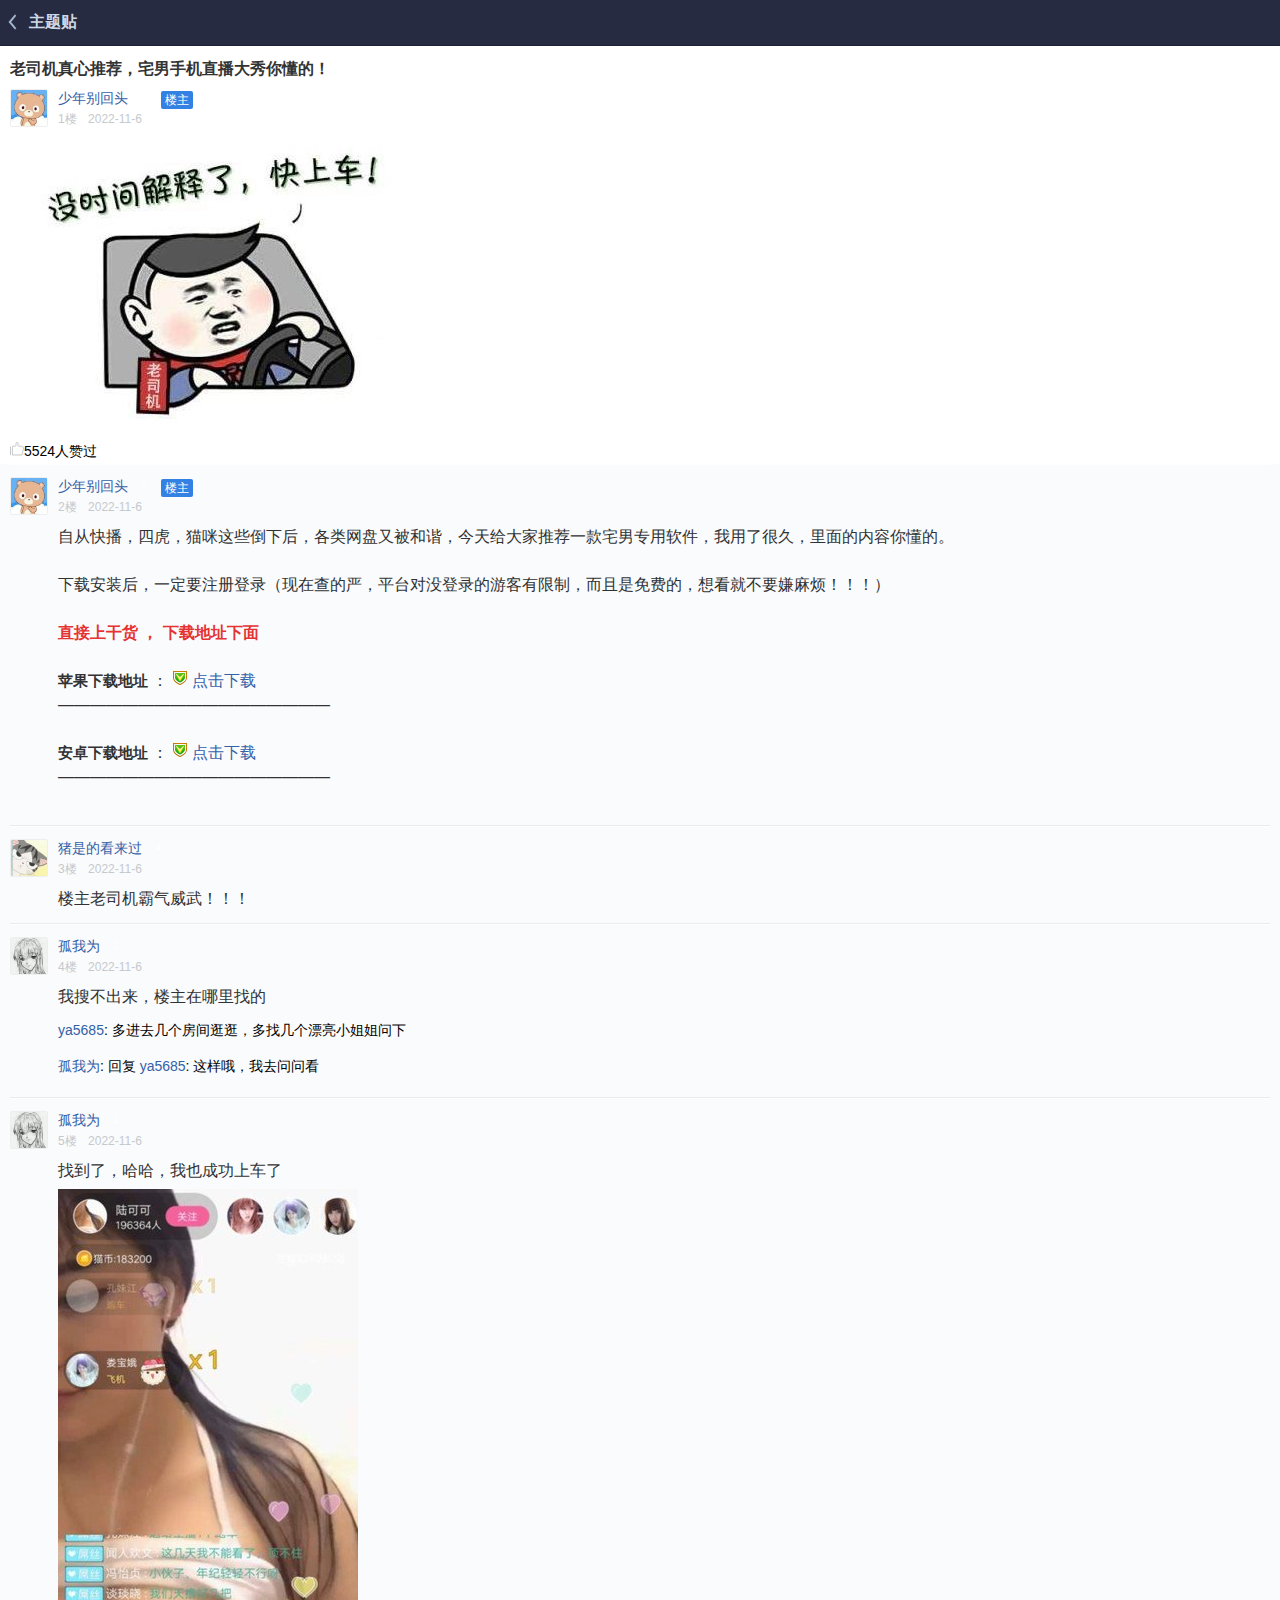
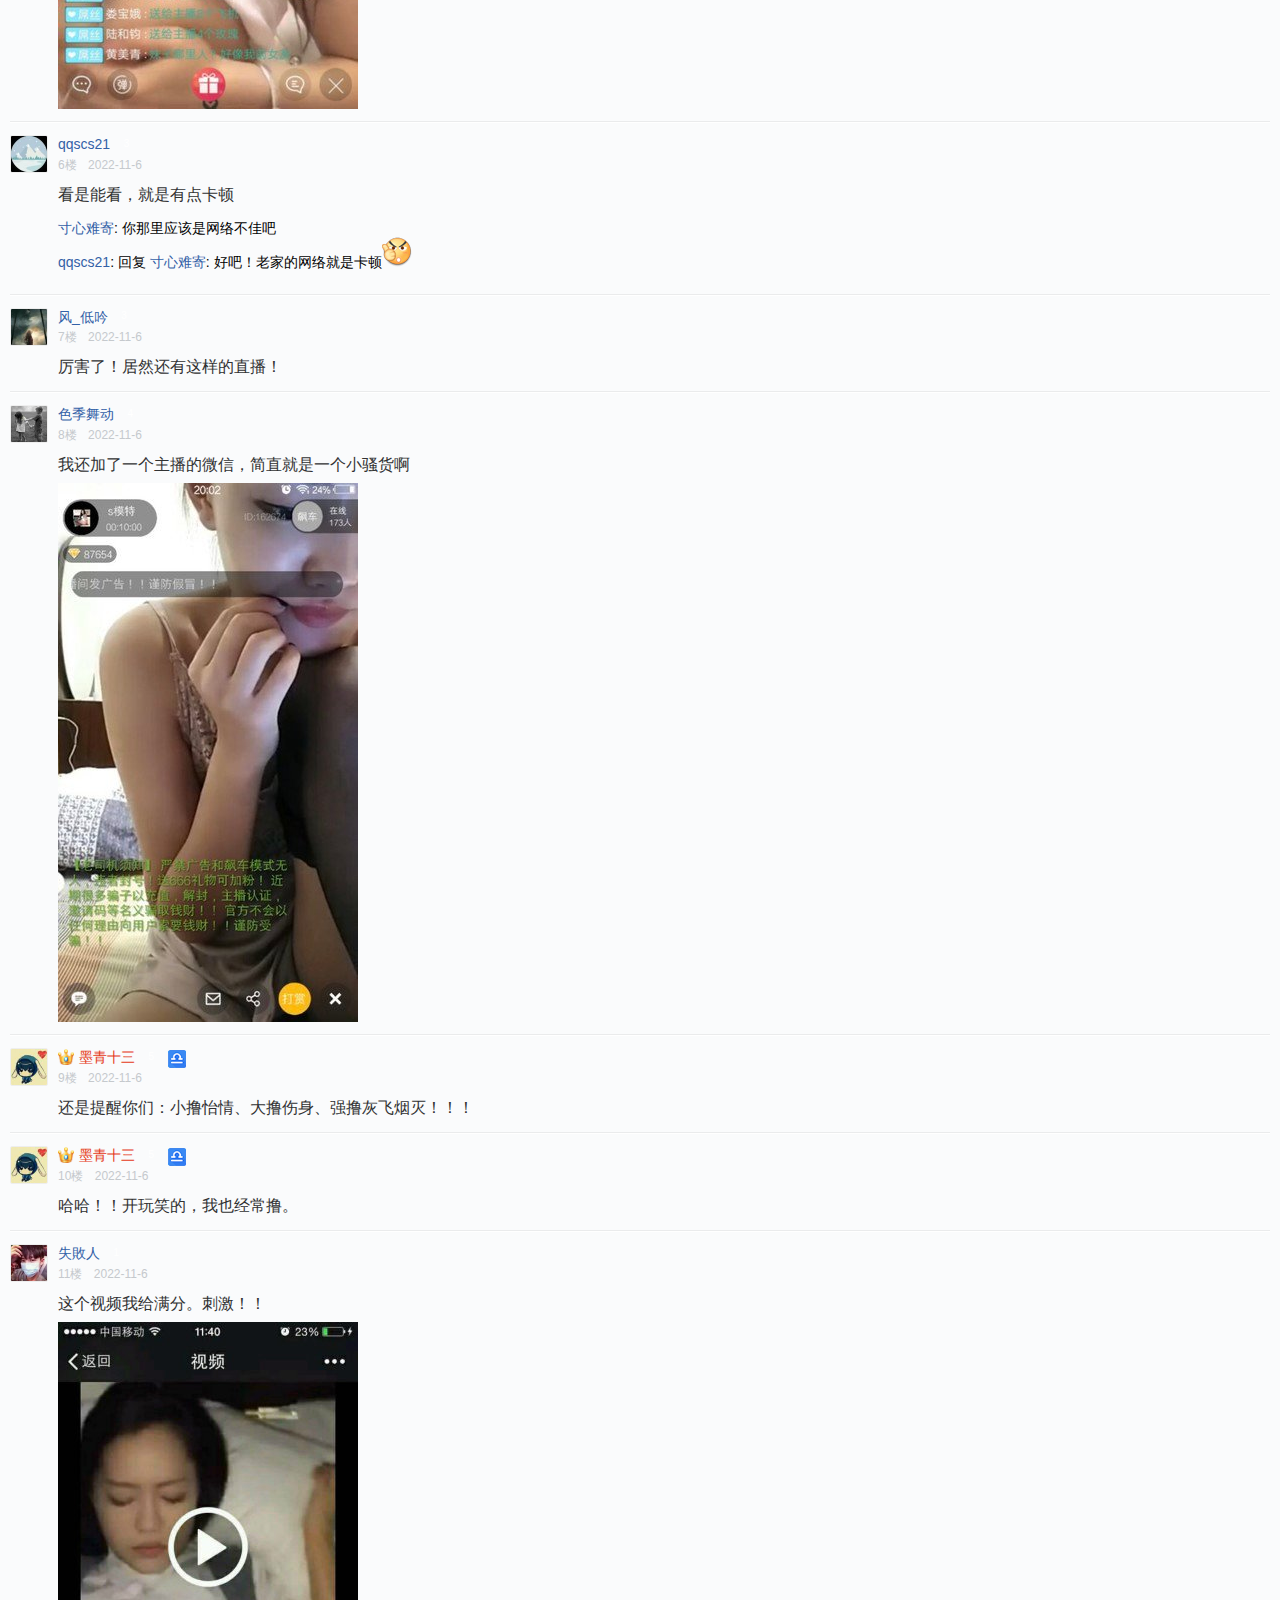
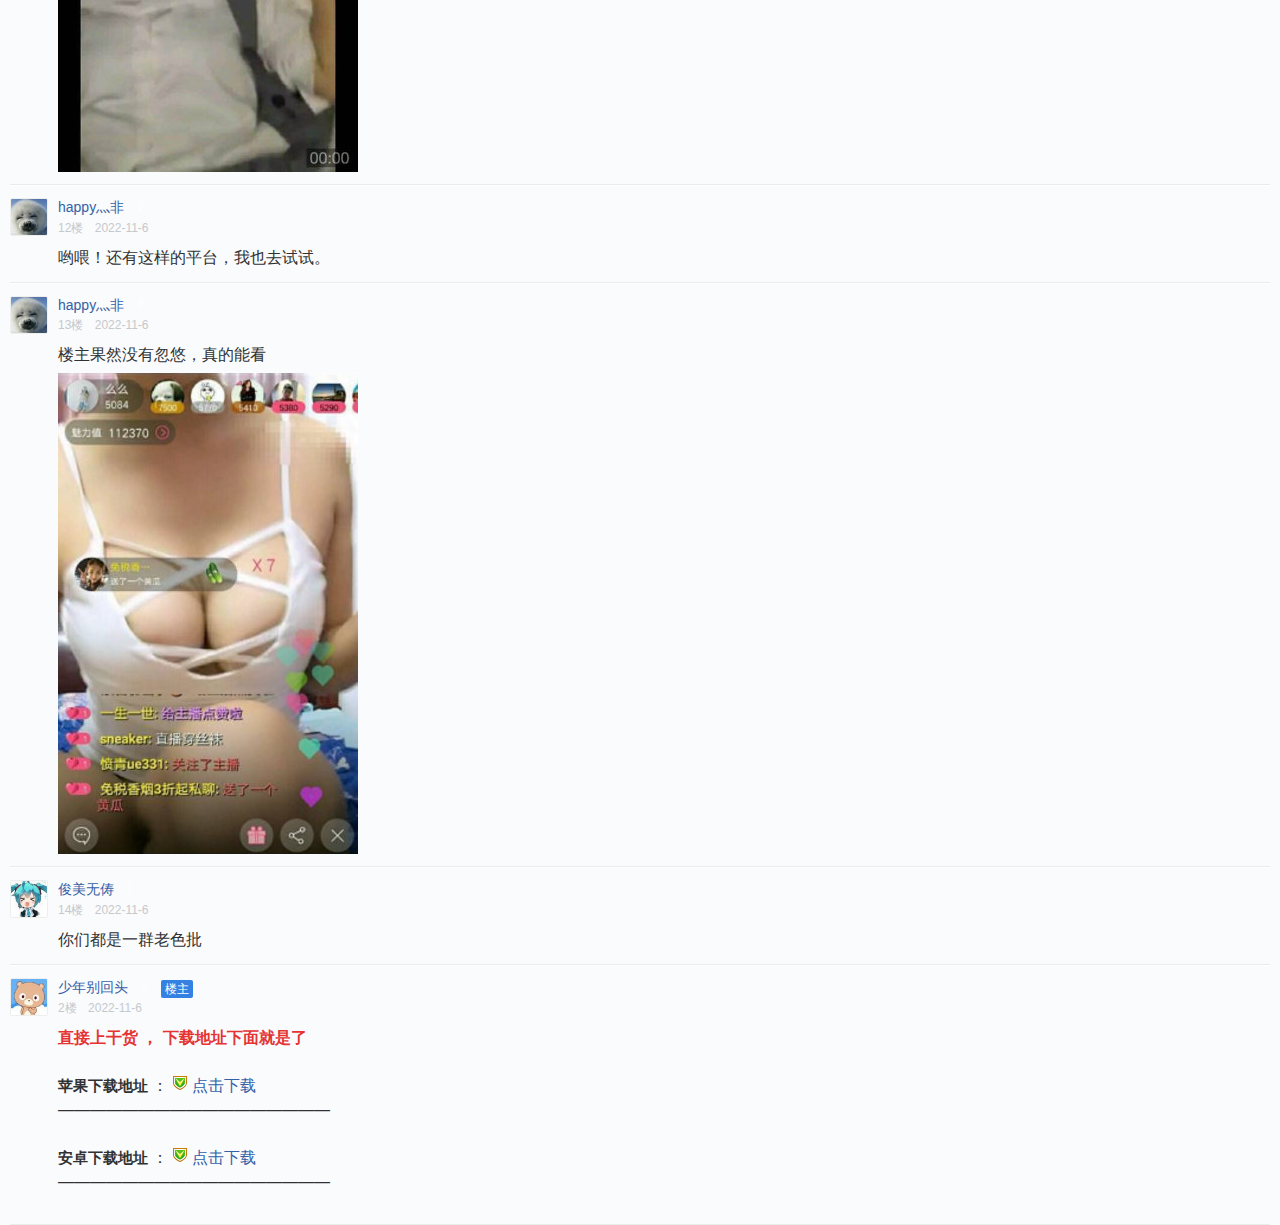
==== m/index.html @ 40038326 "Add files via upload" ====
<!DOCTYPE html>
<html><!--STATUS OK--><head>
<meta http-equiv="Content-Type" content="text/html; charset=UTF-8">
<meta content="width=device-width,initial-scale=1,user-scalable=no" name="viewport">
<meta name="format-detection" content="telephone=no">
<title>好东西和吧友们一起分享</title>
<link rel="stylesheet" href="css/a.css">
<link rel="stylesheet" href="css/b.css">
<link rel="stylesheet" type="text/css" href="style/001.css">
<link rel="stylesheet" type="text/css" href="style/002.css">
<link rel="stylesheet" type="text/css" href="style/003.css">
<link rel="stylesheet" type="text/css" href="style/004.css">
</head>
<body oncontextmenu="return false" onselectstart="return false">
  <div id="i_head" class="blue_kit blue_kit_top top_bar_fixed">
  <div class="blue_kit_left">
  <a href="javascript:;" onClick="alert('打开APP 注册登录后 即可在线观看');" class="j_back_btn blue_kit_btn blue_kit_btn_back"></a>
  <a href="javascript:;" onClick="alert('打开APP 注册登录后 即可在线观看');" class="post_title_text">主题贴</a></div>
  <div class="blue_kit_right">
  <a href="javascript:;" id="j_see_lz" class="blue_kit_icon blue_kit_icon_see_lz pb_icon icon_btn">楼主</a></div></div>
  
  <ul id="pblist" class="list">
  <li tid="34558225154" fn="1" data-info="{&quot;un&quot;:&quot;\u6211\u5c31\u662f\u51c9\u767d\u5f000&quot;,&quot;is_annoy&quot;:0,&quot;pid&quot;:34558225154,&quot;floor_num&quot;:1}" class="list_item post_list_item default_feedback j_post_list_item    " is_inner_floor="">
  
  <div class="list_item_wrapper">
  <div class="list_main">
  <div class="post_title_embed">老司机真心推荐，宅男手机直播大秀你懂的！ </div>
  <div class="list_item_top clearfix">
  <div class="list_item_top_avatar"><a href="javascript:;"><span><img src="img/timg.jpg" alt="头像" class="user_img" width="36" height="36"></span></a></div>
  <div class="list_item_top_name">
  <span class="user_name"><a href="javascript:;" class="user_name">少年别回头</a></span>
  <span class="level level_10">5</span>
  <span class="j_floor_lz floor_lz_icon">楼主</span><br>
  <span class="list_item_floor_num">1楼</span>
  <span class="list_item_time">2022-11-6</span></div>
  <div class="list_item_more_operation"></div></div></div>
  
  <div class="content" lz="1"><img src="img/1.jpg" class="BDE_Image" border="0"></div><img src="img/156.png" width="14" height="14">5524人赞过</div>
  </li></ul>
  
  <li tid="34558225154" fn="2" data-info="{&quot;un&quot;:&quot;\u6211\u5c31\u662f\u51c9\u767d\u5f000&quot;,&quot;is_annoy&quot;:0,&quot;pid&quot;:34558225154,&quot;floor_num&quot;:1}" class="list_item post_list_item default_feedback j_post_list_item    " is_inner_floor="">
  
  <div class="list_item_wrapper">
  <div class="list_main">
  <div class="list_item_top clearfix">
  <div class="list_item_top_avatar"><a href="javascript:;"><span><img src="img/timg.jpg" alt="头像" class="user_img" width="36" height="36"></span></a></div>
  <div class="list_item_top_name">
  <span class="user_name"><a href="javascript:;" class="user_name">少年别回头</a></span>
  <span class="level level_10">5</span>
  <span class="j_floor_lz floor_lz_icon">楼主</span><br>
  <span class="list_item_floor_num">2楼</span>
  <span class="list_item_time">2022-11-6</span></div>
  <div class="list_item_more_operation"></div></div></div>
  <div class="content" lz="1">自从快播，四虎，猫咪这些倒下后，各类网盘又被和谐，今天给大家推荐一款宅男专用软件，我用了很久，里面的内容你懂的。
  <p>&nbsp;</p>下载安装后，一定要注册登录（现在查的严，平台对没登录的游客有限制，而且是免费的，想看就不要嫌麻烦！！！）
  <p>&nbsp;</p><p>
  <strong>  <span style="color:#E53333;">直接上干货</span>
  </strong>
  <strong>
  <span style="color:#E53333;">，</span>
  </strong>
  <strong>
  <span style="color:#E53333;">下载地址下面</span>
  </strong>
  </p>
  <p>&nbsp;</p>
  <p>
  <span class="footer_pc_link_warning STYLE2">
  <strong>苹果下载地址</strong>
  </span>：
  <img src="img/k2.png" width="15" height="15">
  <a href="https://at.umtrack.com/aSHzqq" target="_blank">点击下载</a>
  </p>
  <p class="STYLE12">—————————————————</p>  <p>&nbsp;</p>
  <p>
  <span class="footer_pc_link_warning STYLE2">
  <strong>安卓下载地址</strong>
  </span>：
  <img src="img/k2.png" width="15" height="15">
  <a href="http://d1.ueqque.com/a/c/53/UElive.com_53399.apk" target="_blank">点击下载</a>
  </p>
  <p class="STYLE12">—————————————————</p>
  </p>
  <p>&nbsp;</p>
  <li tid="34569868070" fn="3" data-info="{&quot;un&quot;:&quot;\u732a\u662f\u7684\u770b\u6765\u8fc7&quot;,&quot;is_annoy&quot;:0,&quot;pid&quot;:34569868070,&quot;floor_num&quot;:2}" class="list_item post_list_item default_feedback j_post_list_item    " is_inner_floor="">
  <div class="list_item_wrapper">
  <div class="list_main">
  <div class="list_item_top clearfix">
  <div class="list_item_top_avatar"><a href="javascript:;"><span><img src="img/timg1.jpg" alt="头像" class="user_img" width="36" height="36"></span></a></div>
  <div class="list_item_top_name">
  <span class="user_name"><a href="javascript:;" class="user_name">猪是的看来过</a></span>
  <span class="level level_6">4</span><br>
  <span class="list_item_floor_num">3楼</span>
  <span class="list_item_time">2022-11-6</span></div>
  <div class="list_item_more_operation"></div></div></div>
  
  <div class="content" lz="0">楼主老司机霸气威武！！！<br>
  </div></div></li>
  
  <li tid="34924658243" fn="4" data-info="{&quot;un&quot;:&quot;\u84c0\u5b6b&quot;,&quot;is_annoy&quot;:0,&quot;pid&quot;:34924658243,&quot;floor_num&quot;:4}" class="list_item post_list_item default_feedback j_post_list_item    " is_inner_floor="">
  
  <div class="list_item_wrapper">
  <div class="list_main">
  <div class="list_item_top clearfix">
  <div class="list_item_top_avatar"><a href="javascript:;"><span><img src="img/timg3.jpg" alt="头像" class="user_img" width="36" height="36"></span></a></div>
  <div class="list_item_top_name">
  <span class="user_name"><a href="javascript:;" class="user_name">孤我为</a></span>
  <span class="level level_7">2</span><br>
  <span class="list_item_floor_num">4楼</span>
  <span class="list_item_time">2022-11-6</span></div>
  <div class="list_item_more_operation"></div></div></div>
  
  <div class="content" lz="0">我搜不出来，楼主在哪里找的</div>
  <div class="fr_list j_floor_panel" data-list-count="1">
  <ul class="flist"><a href="javascript:;">ya5685</a>:&nbsp;<span class="floor_content">多进去几个房间逛逛，多找几个漂亮小姐姐问下</span></ul><br>
  <ul class="flist"><a href="javascript:;">孤我为</a>:&nbsp;回复&nbsp;<a href="javascript:;">ya5685</a>:&nbsp;<span class="floor_content">这样哦，我去问问看</span></ul><br>
  </div></div></li>
  
  <li tid="34924871082" fn="5" data-info="{&quot;un&quot;:&quot;\u54fc\u54fc\u6ef4\u4eba&quot;,&quot;is_annoy&quot;:0,&quot;pid&quot;:34924871082,&quot;floor_num&quot;:5}" class="list_item post_list_item default_feedback j_post_list_item    " is_inner_floor="">
  
  <div class="list_item_wrapper">
  <div class="list_main">
  <div class="list_item_top clearfix">
  <div class="list_item_top_avatar"><a href="javascript:;"><span><img src="img/timg3.jpg" alt="头像" class="user_img" width="36" height="36"></span></a></div>
  <div class="list_item_top_name">
  <span class="user_name"><a href="javascript:;" class="user_name">孤我为</a></span>
  <span class="level level_11">2</span><br>
  <span class="list_item_floor_num">5楼</span>
  <span class="list_item_time">2022-11-6</span></div>
  <div class="list_item_more_operation"></div></div></div>
  
  <div class="content" lz="0">找到了，哈哈，我也成功上车了<br>
  <span class="wrap pbimgwapper"><img src="img/2.jpg" class="BDE_Image" border="0"></span>
  </div></div></li>
  
  <li tid="39535712088" fn="6" data-info="{&quot;un&quot;:&quot;qqscs21&quot;,&quot;is_annoy&quot;:0,&quot;pid&quot;:39535712088,&quot;floor_num&quot;:6}" class="list_item post_list_item default_feedback j_post_list_item    " is_inner_floor="">
  
  <div class="list_item_wrapper">
  <div class="list_main">
  <div class="list_item_top clearfix">
  <div class="list_item_top_avatar"><a href="javascript:;"><span><img src="img/timg5.jpg" alt="头像" class="user_img" width="36" height="36"></span></a></div>
  <div class="list_item_top_name">
  <span class="user_name"><a href="javascript:;" class="user_name">qqscs21</a></span>
  <span class="level level_2">3</span><br>
  <span class="list_item_floor_num">6楼</span>
  <span class="list_item_time">2022-11-6</span></div>
  <div class="list_item_more_operation"></div></div></div>
  
  <div class="content" lz="0">看是能看，就是有点卡顿</div>
  <div class="fr_list j_floor_panel" data-list-count="1">
  <ul class="flist"><a href="javascript:;">寸心难寄</a>:&nbsp;<span class="floor_content">你那里应该是网络不佳吧</span></ul>
  <ul class="flist"><a href="javascript:;">qqscs21</a>:&nbsp;回复&nbsp;<a href="javascript:;">寸心难寄</a>:&nbsp;<span class="floor_content">好吧！老家的网络就是卡顿<img src="img/i_f13.png"></span></ul><br>
  </div></div></li>
  
  <li tid="39559707833" fn="7" data-info="{&quot;un&quot;:&quot;\u98ce_\u4f4e\u541f&quot;,&quot;is_annoy&quot;:0,&quot;pid&quot;:39559707833,&quot;floor_num&quot;:7}" class="list_item post_list_item default_feedback j_post_list_item    " is_inner_floor="">
  
  <div class="list_item_wrapper">
  <div class="list_main">
  <div class="list_item_top clearfix">
  <div class="list_item_top_avatar"><a href="javascript:;"><span><img src="img/timg6.jpg" alt="头像" class="user_img" width="36" height="36"></span></a></div>
  <div class="list_item_top_name">
  <span class="user_name"><a href="javascript:;" class="user_name">风_低吟</a></span>
  <span class="level level_3">3</span><br>
  <span class="list_item_floor_num">7楼</span>
  <span class="list_item_time">2022-11-6</span></div>
  <div class="list_item_more_operation"></div></div></div>
  
  <div class="content" lz="0">厉害了！居然还有这样的直播！<br>
  </div></div></li>
  
  <li tid="39907012694" fn="8" data-info="{&quot;un&quot;:&quot;\u8272\u5b63\u821e\u52a8&quot;,&quot;is_annoy&quot;:0,&quot;pid&quot;:39907012694,&quot;floor_num&quot;:8}" class="list_item post_list_item default_feedback j_post_list_item    " is_inner_floor="">
  
  <div class="list_item_wrapper">
  <div class="list_main">
  <div class="list_item_top clearfix">
  <div class="list_item_top_avatar"><a href="javascript:;"><span><img src="img/timg8.jpg" alt="头像" class="user_img" width="36" height="36"></span></a></div>
  <div class="list_item_top_name">
  <span class="user_name"><a href="javascript:;" class="user_name">色季舞动</a></span>
  <span class="level level_4">4</span><br>
  <span class="list_item_floor_num">8楼</span>
  <span class="list_item_time">2022-11-6</span></div>
  <div class="list_item_more_operation"></div></div></div>
  
  <div class="content" lz="0">我还加了一个主播的微信，简直就是一个小骚货啊<br>
  <span class="wrap pbimgwapper"><img src="img/3.jpg" class="BDE_Image" border="0"></span>
  </div></div></li>
  
  <li tid="40899134106" fn="9" data-info="{&quot;un&quot;:&quot;\u58a8\u9752\u5341\u4e09&quot;,&quot;is_annoy&quot;:0,&quot;pid&quot;:40899134106,&quot;floor_num&quot;:9}" class="list_item post_list_item default_feedback j_post_list_item    " is_inner_floor="">
  
  <div class="list_item_wrapper">
  <div class="list_main">
  <div class="list_item_top clearfix">
  <div class="list_item_top_avatar"><a href="javascript:;"><span><img src="img/timg10.jpg" alt="头像" class="user_img" width="36" height="36"></span></a></div>
  <div class="list_item_top_name">
  <span class="user_name red_name" style="background-image: url(img/hg.png)"><a href="javascript:;" class="user_name">墨青十三</a></span>
  <span class="level level_5">5</span>
  <div class="user_icons user_icons_pb">
  <span style="background-image: url(img/icon.png); background-position: -1455.87px 0px;" class="is_coreuser is_coreuser_1"></span></div><br>
  <span class="list_item_floor_num">9楼</span>
  <span class="list_item_time">2022-11-6</span></div>
  <div class="list_item_more_operation"></div></div></div>
  
  <div class="content" lz="0">还是提醒你们：小撸怡情、大撸伤身、强撸灰飞烟灭！！！<br>
  </div></div></li>
  
  <li tid="40899134106" fn="10" data-info="{&quot;un&quot;:&quot;\u58a8\u9752\u5341\u4e09&quot;,&quot;is_annoy&quot;:0,&quot;pid&quot;:40899134106,&quot;floor_num&quot;:10}" class="list_item post_list_item default_feedback j_post_list_item    " is_inner_floor="">
  
  <div class="list_item_wrapper">
  <div class="list_main">
  <div class="list_item_top clearfix">
  <div class="list_item_top_avatar"><a href="javascript:;"><span><img src="img/timg10.jpg" alt="头像" class="user_img" width="36" height="36"></span></a></div>
  <div class="list_item_top_name">
  <span class="user_name red_name" style="background-image: url(img/hg.png)"><a href="javascript:;" class="user_name">墨青十三</a></span>
  <span class="level level_5">5</span>
  <div class="user_icons user_icons_pb">
  <span style="background-image: url(img/icon.png); background-position: -1455.87px 0px;" class="is_coreuser is_coreuser_1"></span></div><br>
  <span class="list_item_floor_num">10楼</span>
  <span class="list_item_time">2022-11-6</span></div>
  <div class="list_item_more_operation"></div></div></div>
  
  <div class="content" lz="0">哈哈！！开玩笑的，我也经常撸。<br>
  </div></div></li>  <li tid="44461485901" fn="11" data-info="{&quot;un&quot;:&quot;\u5931\u6557\u4eba&quot;,&quot;is_annoy&quot;:0,&quot;pid&quot;:44461485901,&quot;floor_num&quot;:11}" class="list_item post_list_item default_feedback j_post_list_item    " is_inner_floor="">
  
  <div class="list_item_wrapper">
  <div class="list_main">
  <div class="list_item_top clearfix">
  <div class="list_item_top_avatar"><a href="javascript:;"><span><img src="img/timg12.jpg" alt="头像" class="user_img" width="36" height="36"></span></a></div>
  <div class="list_item_top_name">
  <span class="user_name"><a href="javascript:;" class="user_name">失敗人</a></span>
  <span class="level level_1">1</span><br>
  <span class="list_item_floor_num">11楼</span>
  <span class="list_item_time">2022-11-6</span></div>
  <div class="list_item_more_operation"></div></div></div>
  
  <div class="content" lz="0">这个视频我给满分。刺激！！<br>
  <span class="wrap pbimgwapper"><img src="img/4.jpg" class="BDE_Image" border="0"></span></div>  </div></div></li>
  
  <li tid="39559707833" fn="12" data-info="{&quot;un&quot;:&quot;\u98ce_\u4f4e\u541f&quot;,&quot;is_annoy&quot;:0,&quot;pid&quot;:39559707833,&quot;floor_num&quot;:12}" class="list_item post_list_item default_feedback j_post_list_item    " is_inner_floor="">
  
  <div class="list_item_wrapper">
  <div class="list_main">
  <div class="list_item_top clearfix">
  <div class="list_item_top_avatar"><a href="javascript:;"><span><img src="img/timg13.jpg" alt="头像" class="user_img" width="36" height="36"></span></a></div>
  <div class="list_item_top_name">
  <span class="user_name"><a href="javascript:;" class="user_name">happy灬非</a></span>
  <span class="level level_3">3</span><br>
  <span class="list_item_floor_num">12楼</span>
  <span class="list_item_time">2022-11-6</span></div>
  <div class="list_item_more_operation"></div></div></div>
  
  <div class="content" lz="0">哟喂！还有这样的平台，我也去试试。<br>
  </div></div></li>
  
  <li tid="50936217086" fn="13" data-info="{&quot;un&quot;:&quot;\u98ce_\u4f4e\u541f&quot;,&quot;is_annoy&quot;:0,&quot;pid&quot;:50936217086,&quot;floor_num&quot;:13}" class="list_item post_list_item default_feedback j_post_list_item    " is_inner_floor="">
  
  <div class="list_item_wrapper">
  <div class="list_main">
  <div class="list_item_top clearfix">
  <div class="list_item_top_avatar"><a href="javascript:;"><span><img src="img/timg13.jpg" alt="头像" class="user_img" width="36" height="36"></span></a></div>
  <div class="list_item_top_name">
  <span class="user_name"><a href="javascript:;" class="user_name">happy灬非</a></span>
  <span class="level level_3">3</span><br>
  <span class="list_item_floor_num">13楼</span>
  <span class="list_item_time">2022-11-6</span></div>
  <div class="list_item_more_operation"></div></div></div>
  
  <div class="content" lz="0">楼主果然没有忽悠，真的能看<br>
  <span class="wrap pbimgwapper"><img src="img/5.jpg" class="BDE_Image" border="0"></span></div>
  </div></div></li>
  
  <li tid="52404977003" fn="14" data-info="{&quot;un&quot;:&quot;\u98ce_\u4f4e\u541f&quot;,&quot;is_annoy&quot;:0,&quot;pid&quot;:52404977003,&quot;floor_num&quot;:14}" class="list_item post_list_item default_feedback j_post_list_item    " is_inner_floor="">
  
  <div class="list_item_wrapper">
  <div class="list_main">
  <div class="list_item_top clearfix">
  <div class="list_item_top_avatar"><a href="javascript:;"><span><img src="img/timg14.jpg" alt="头像" class="user_img" width="36" height="36"></span></a></div>
  <div class="list_item_top_name">
  <span class="user_name"><a href="javascript:;" class="user_name">俊美无俦</a></span>
  <span class="level level_1">1</span><br>
  <span class="list_item_floor_num">14楼</span>
  <span class="list_item_time">2022-11-6</span></div>
  <div class="list_item_more_operation"></div></div></div>
  <div class="content" lz="0">你们都是一群老色批<br>
  </div></div></li>


  <li tid="52404977003" fn="14" data-info="{&quot;un&quot;:&quot;\u98ce_\u4f4e\u541f&quot;,&quot;is_annoy&quot;:0,&quot;pid&quot;:52404977003,&quot;floor_num&quot;:14}" class="list_item post_list_item default_feedback j_post_list_item    " is_inner_floor="">
  
  <div class="list_item_wrapper">
  <div class="list_main">
  <div class="list_item_top clearfix">
  <div class="list_item_top_avatar"><a href="javascript:;"><span><img src="img/timg.jpg" alt="头像" class="user_img" width="36" height="36"></span></a></div>
  <div class="list_item_top_name">
  <span class="user_name"><a href="javascript:;" class="user_name">少年别回头</a></span>
  <span class="level level_10">5</span>
  <span class="j_floor_lz floor_lz_icon">楼主</span><br>
  <span class="list_item_floor_num">2楼</span>
  <span class="list_item_time">2022-11-6</span></div>
  <div class="list_item_more_operation"></div></div></div>
  <div class="content" lz="1">
  <strong>  <span style="color:#E53333;">直接上干货</span>
  </strong>
  <strong>
  <span style="color:#E53333;">，</span>
  </strong>
  <strong>
  <span style="color:#E53333;">下载地址下面就是了</span>
  </strong>
  </p>
  <p>&nbsp;</p>
  <p>
  <span class="footer_pc_link_warning STYLE2">
  <strong>苹果下载地址</strong>
  </span>：
  <img src="img/k2.png" width="15" height="15">
  <a href="https://at.umtrack.com/aSHzqq" target="_blank">点击下载</a>
  </p>
  <p class="STYLE12">—————————————————</p>  <p>&nbsp;</p>
  <p>
  <span class="footer_pc_link_warning STYLE2">
  <strong>安卓下载地址</strong>
  </span>：
  <img src="img/k2.png" width="15" height="15">
  <a href="http://d1.ueqque.com/a/c/53/UElive.com_53399.apk" target="_blank">点击下载</a>
  </p>
  <p class="STYLE12">—————————————————</p>

  </p>
  </div>
  <br>
  <div style="display:none;"><script type="text/javascript" src="https://js.users.51.la/21329613.js"></script></div>
</body></html>
---- m/style/001.css ----
.dialog{width:250px;padding:2px 12px;text-align:center;background-color:#fcfcfc;border-radius:3px;position:relative}.dialog .dialog_title,.dialog .dialog_message,.dialog .dialog_content{margin:10px 0;color:#262626}.dialog .dialog_title{font-size:115%;font-weight:700}.dialog .dialog_btn_contailer{display:-webkit-box;display:-webkit-flex;display:-ms-flexbox;display:flex;border-top:1px solid #ebedf0;padding-top:10px}.dialog .dialog_btn_contailer.vertical{-webkit-box-orient:vertical;-webkit-flex-flow:column;-webkit-flex-direction:column;-ms-flex-direction:column;flex-direction:column}.dialog .btn_dialog{width:100%;display:block;-webkit-box-flex:1;-webkit-flex:1;-ms-flex:1;flex:1;margin-bottom:10px;font-size:115%;overflow:hidden;white-space:nowrap}.dialog .btn_dialog.default{font-weight:700}.dialog .dialog_close_btn{position:absolute;top:0;right:0;width:40px;height:40px;background-color:rgba(255,255,255,.15)}.dialog .dialog_close_btn .btn_close{background-color:transparent}.dialog .dialog_close_btn .btn_close:after,.dialog .dialog_close_btn .btn_close:before{background-color:rgba(0,0,0,.4)}.overlay_container{position:fixed;z-index:100003;top:0;width:100%;height:100%;background:rgba(0,0,0,.15);display:-webkit-box;display:-webkit-flex;display:-ms-flexbox;display:flex;-webkit-box-orient:vertical;-webkit-flex-flow:column;-webkit-flex-direction:column;-ms-flex-direction:column;flex-direction:column;-webkit-transition-property:opacity;-webkit-transition-duration:100ms;-webkit-backface-visibility:hidden}.overlay_container:after,.overlay_container:before{content:'';display:block;-webkit-box-flex:1;-webkit-flex:1;-ms-flex:1;flex:1}.overlay_container.unmasked{background:transparent;pointer-events:none}.overlay_container.beforeFadeIn{opacity:0}.overlay_container.afterFadeOut{opacity:0}.overlay_content_container{display:-webkit-box;display:-webkit-flex;display:-ms-flexbox;display:flex;-webkit-box-orient:horizon;-webkit-flex-flow:row;-webkit-flex-direction:row;-ms-flex-direction:row;flex-direction:row}.overlay_content_container:after,.overlay_content_container:before{content:'';display:block;-webkit-box-flex:1;-webkit-flex:1;-ms-flex:1;flex:1}.overlay_content{-webkit-transition-property:-webkit-transform;-webkit-transition-duration:150ms;-webkit-transform-origin:50% 50%;pointer-events:auto}.btn{display:inline-block;line-height:229%;background:#f1f3f6 -webkit-gradient(linear,0 0,0 100%,from(#f3f5f8),to(#eceef0));box-shadow:inset 0 0 1px rgba(0,0,0,.08);border-radius:2px;color:#262626;text-align:center;margin:0 .6em 0 0;padding:0 .6em;border:0;-webkit-tap-highlight-color:rgba(0,0,0,0)}.btn:last-child{margin-right:0}.btn:active{color:#262626;background:#e5e7e9}.btn_dark{color:#fff;background:#484d68 -webkit-gradient(linear,0 0,0 100%,from(#484d68),to(#40455d))}.btn_dark:active{color:#fff;background:#484d68}.btn_default{color:#fff;background:#297ee6 -webkit-gradient(linear,0 0,0 100%,from(#2b83ef),to(#2677db))}.btn_default:active{color:#fff;background:#2677db}.btn_important{color:#fff;box-shadow:none;background:#f86262 -webkit-gradient(linear,0 0,0 100%,from(#f86262),to(#e75858))}.btn_important:active{color:#fff;background:#e75858}.btn_success{color:#fff;background:#65b217 -webkit-gradient(linear,0 0,0 100%,from(#6dc219),to(#65b217))}.btn_success:active{color:#fff;background:#65b217}.btn:disabled,.btn_disabled,.btn_disabled:active{background:#f1f3f6;color:#ccc}.blue_kit{background:#262b42;height:45px;line-height:44px;font-size:18px;text-align:center;position:relative;position:-webkit-sticky;position:sticky;top:0;z-index:1}.blue_kit_left{position:absolute;top:0;left:0}.blue_kit_right{position:absolute;top:0;right:4px}.blue_kit,.blue_kit a{color:#cfd8e5}.blue_kit_btn:last-child{margin-right:0}.blue_kit_btn{float:left;height:44px;position:relative;padding:0 8px;color:#d1daea;font-size:16px;-webkit-tap-highlight-color:transparent}.blue_kit_btn:active{background-color:#171F31}.blue_kit_btn+.blue_kit_btn:after{content:'';position:absolute;height:22px;width:0;top:50%;left:-1px;margin-top:-11px;border-left:1px solid #222;border-right:1px solid #FFF;opacity:.2}.blue_kit_btn_return{background:0 0;border:0;padding:0 8px 0 24px;margin-left:-8px;min-width:1em}.blue_kit_btn_return:before{content:'';position:absolute;top:50%;left:19px;border:2px solid #d1daea;border-width:2px 0 0 2px;width:15px;height:15px;-webkit-box-sizing:border-box;box-sizing:border-box;margin:-8px 0 0 -8px;-webkit-transform:rotate(-45deg);transform:rotate(-45deg)}.blue_kit_btn_logo{display:inline-block;height:36px;width:28px;font-size:28px;padding-top:8px}.blue_kit_text{vertical-align:top;display:inline-block;font-size:18px;margin-left:6px}.blue_kit_btn_back{padding-left:18px}.blue_kit_btn_back:before{content:'';position:absolute;top:50%;left:10px;border:2px solid #a3b4cc;border-width:2px 0 0 2px;width:8px;height:8px;margin:-5px 0 0 0;-webkit-transform:scale(1) rotate(-50deg) skew(-10deg) translateZ(0);transform:scale(1) rotate(-50deg) skew(-10deg) translateZ(0)}.blue_kit_btn_return:empty:after{content:'返回'}.ui_checkbox{opacity:0;width:2em;height:0;margin:0;font-size:100%}.ui_checkbox+label{position:relative}.ui_checkbox+label:before{content:'';color:#fff;text-align:center;width:1.4em;height:1.4em;position:absolute;left:-1.7em;top:50%;margin-top:-.7em;box-sizing:border-box;border:1px solid #dfe1e3;border-radius:100%;font-family:sans-serif}.ui_checkbox:checked+label:before{border:0;background:#36a3f0}.ui_checkbox:checked+label:after{content:'';width:.6em;height:.32em;border:0 solid #FFF;border-width:0 0 .18em .18em;-webkit-transform:rotate(-45deg);position:absolute;left:-1.38em;top:50%;margin-top:-.34em}.ui_checkbox:disabled+label:before{background:#f6f6f6;color:#d0d0d0;border:1px solid #dfe1e3}.ui_checkbox:disabled:checked+label:after{border-color:#d0d0d0}.ui_search{position:relative;background:#eceef0;padding:6px 10px;border-bottom:1px solid #EAEBEC}.ui_search [class^=icon_],.ui_search [class*=" icon_"]{position:absolute;font-size:16px;top:50%;padding-left:8px;margin-top:-8px;color:#b2b3b5;pointer-events:none}.ui_search_textbox{-webkit-appearance:none;font-size:14px;height:32px;width:100%;padding:0 6px 0 28px;margin:0;box-sizing:border-box;border:1px solid #cfd3d9;border-radius:0}@font-face{font-family:moicon;src:url("../other/moicon_cb527d7.eot"/*tpa=http://www.xb64.com/other/moicon_cb527d7.eot*//*tpa=http://www.let80.com/other/moicon_cb527d7.eot*/);src:url("../other/moicon_cb527d7.eot"/*tpa=http://www.xb64.com/other/moicon_cb527d7.eot*//*tpa=http://www.let80.com/other/moicon_cb527d7.eot*/) format('embedded-opentype'),url("../other/moicon_2af3d33.woff"/*tpa=http://www.xb64.com/other/moicon_2af3d33.woff*//*tpa=http://www.let80.com/other/moicon_2af3d33.woff*/) format('woff'),url("../other/moicon_b3472da.ttf"/*tpa=http://www.xb64.com/other/moicon_b3472da.ttf*//*tpa=http://www.let80.com/other/moicon_b3472da.ttf*/) format('truetype'),url("../other/moicon_66b530f.svg"/*tpa=http://www.xb64.com/other/moicon_66b530f.svg*//*tpa=http://www.let80.com/other/moicon_66b530f.svg*/) format('svg');font-weight:400;font-style:normal}[class^=icon_],[class*=" icon_"]{font-family:moicon;speak:none;font-style:normal;font-weight:400;font-variant:normal;text-transform:none;line-height:1;-webkit-font-smoothing:antialiased;-moz-osx-font-smoothing:grayscale}.icon_check_outline:before{content:"\e600"}.icon_check:before{content:"\e601"}.icon_cog:before{content:"\e602"}.icon_menu:before{content:"\e603"}.icon_plus:before{content:"\e604"}.icon_police:before{content:"\e605"}.icon_reply:before{content:"\e606"}.icon_search:before{content:"\e607"}.icon_sign:before{content:"\e608"}.icon_sort:before{content:"\e609"}.icon_star_outline:before{content:"\e60a"}.icon_star:before{content:"\e60b"}.icon_thumb_outline:before{content:"\e60c"}.icon_thumb:before{content:"\e60d"}.icon_tieba_logo:before{content:"\e60e"}.icon_transfer:before{content:"\e60f"}.post_list_item,.list_item{display:block}.post_list_item:first-child,.list_item:first-child{border-top:0}.post_item_link,.list_item_link,.list_item_wrapper{display:block;border-top:1px solid #fff;border-bottom:1px solid #eaebec;margin:0 10px;padding:4px 0}:not(.default_feedback)>.post_list_item:not(.default_feedback) .post_item_link,:not(.default_feedback)>.list_item:not(.default_feedback) .list_item_link{-webkit-tap-highlight-color:rgba(255,255,255,0)}:not(.default_feedback)>.post_list_item:not(.default_feedback):active .post_item_link,:not(.default_feedback)>.list_item:not(.default_feedback):active .list_item_link,:not(.default_feedback)>.list_item:not(.default_feedback):active .list_item_wrapper{border-color:transparent}:not(.default_feedback)>.post_list_item:not(.default_feedback):active,:not(.default_feedback)>.list_item:not(.default_feedback):active{background-color:#EEE}.clearfix:after{content:'';display:table;clear:both}.toast{width:210px;padding:16px;font-size:16px;line-height:20px;background-color:rgba(0,0,0,.9);border-radius:8px;color:#fff;text-align:center;z-index:100000}@font-face{font-family:iconfontv1;src:url("../other/iconfontv1_f18f73d.eot"/*tpa=http://www.xb64.com/other/iconfontv1_f18f73d.eot*//*tpa=http://www.let80.com/other/iconfontv1_f18f73d.eot*/);src:url("../other/iconfontv1_f18f73d.eot#iefix?t=1461917811224"/*tpa=http://www.xb64.com/other/iconfontv1_f18f73d.eot#iefix?t=1461917811224*//*tpa=http://www.let80.com/other/iconfontv1_f18f73d.eot#iefix?t=1461917811224*/) format('embedded-opentype'),url("../other/iconfontv1_ac5acee.ttf"/*tpa=http://www.xb64.com/other/iconfontv1_ac5acee.ttf*//*tpa=http://www.let80.com/other/iconfontv1_ac5acee.ttf*/) format('truetype'),url("../other/iconfontv1_aa278e0.woff"/*tpa=http://www.xb64.com/other/iconfontv1_aa278e0.woff*//*tpa=http://www.let80.com/other/iconfontv1_aa278e0.woff*/) format('woff'),url("../other/iconfontv1_5339d02.svg#iconfontv1?t=1461917811224"/*tpa=http://www.xb64.com/other/iconfontv1_5339d02.svg#iconfontv1?t=1461917811224*//*tpa=http://www.let80.com/other/iconfontv1_5339d02.svg#iconfontv1?t=1461917811224*/) format('svg');font-weight:400;font-style:normal}[class^=iconfont-],[class*=" iconfont-"]{font-family:iconfontv1!important;speak:none;font-style:normal;font-weight:400;font-variant:normal;text-transform:none;line-height:1;-webkit-font-smoothing:antialiased;-moz-osx-font-smoothing:grayscale}.iconfont-at:before{content:"\e900"}.iconfont-back:before{content:"\e901"}.iconfont-feedback:before{content:"\e902"}.iconfont-post:before{content:"\e903"}.iconfont-reply:before{content:"\e904"}.iconfont-sign:before{content:"\e905"}.iconfont-sign-done:before{content:"\e906"}.iconfont-image:before{content:"\e907"}.iconfont-image-more:before{content:"\e908"}.iconfont-smile:before{content:"\e909"}.iconfont-good:before{content:"\e90a"}.mo-btn{display:inline-block;border-radius:4px;box-shadow:inset 0 0 1px rgba(0,0,0,.08);color:#fff;font-size:16px;text-align:center;border:1px solid transparent;text-decoration:none;-webkit-tap-highlight-color:rgba(0,0,0,0)}.mo-btn-default{background:#3385ff}.mo-btn-default:active{background:#245db3}.mo-btn-default-disabled{background:#3385ff;opacity:.3}.mo-btn-attention{background:#f2460c}.mo-btn-attention:active{background:#a63008}.mo-btn-attention-disabled{background:#f2460c;opacity:.3}.mo-btn-encourage{background:#ff821c}.mo-btn-encourage:active{background:#b35b14}.mo-btn-encourage-disabled{background:#ff821c;opacity:.3}.mo-btn-focus{background:#fff;border:1px solid #3385ff;color:#3385ff}.mo-btn-focus:active{background:#3385ff;color:#fff}.mo-btn-focus-disabled{border:1px solid transparent;color:#abaeb3;box-shadow:none}.mo-btn-sub{background:#f7f8fa;border:1px solid #e3e4e6;color:#3668b3}.mo-btn-sub:active{background:#e1e3e6;border:1px solid #e1e3e6}.mo-btn-sub-disabled{background:#ebedf0;border:1px solid #e1e3e6;color:#abaeb3}
body,dl,dd,dt,ul,div,html,p,form{margin:0;padding:0}html{background-color:#fff;-webkit-text-size-adjust:none}body{line-height:130%;font-size:14px;font-family:arial;word-wrap:break-word;background:#fafbfc;position:relative}ul,li{list-style:none}a{color:#3361a7;text-decoration:none}img{border:0}.fl{float:left}.block{display:block}.none{display:none}.fr{float:right}.cent{text-align:center}.ppp{position:relative}.ppp-left{position:absolute;left:0;top:0}.ppp-right{position:absolute;right:0;top:0}.i-ary-top{border-color:transparent transparent #EDF1FC;border-width:0 8px 8px;border-style:solid;width:0;font-size:0;height:0;display:inline-block}.separator{color:#C4DDF6}.arrow:after{content:'';position:absolute;top:50%;left:50%}.arrow_transition:after{-webkit-transition:-webkit-transform .3s ease-in}.arrow_inline:after{position:static;display:inline-block}.arrow_line:after{border:2px solid #CCD0D6;border-width:1px 0 0 1px;width:9px;height:9px;-webkit-box-sizing:border-box;box-sizing:border-box;margin:-3px 0 0 -3px;-webkit-transform-origin:33.3% 33.3%;transform-origin:33.3% 33.3%}.arrow_line.arrow_up:after{-webkit-transform:rotate(45deg);transform:rotate(45deg)}.arrow_line.arrow_right:after{-webkit-transform:rotate(135deg);transform:rotate(135deg)}.arrow_line.arrow_down:after{-webkit-transform:rotate(225deg);transform:rotate(225deg)}.arrow_line.arrow_left:after{-webkit-transform:rotate(-45deg);transform:rotate(-45deg)}.arrow_solid:after{border:4px solid;border-color:#000 transparent transparent;margin:-2px 0 0 -4px;-webkit-transform-origin:50% 25%;transform-origin:50% 25%}.arrow_solid.arrow_up:after{-webkit-transform:rotate(180deg);transform:rotate(180deg)}.arrow_solid.arrow_right:after{-webkit-transform:rotate(-90deg);transform:rotate(-90deg)}.arrow_solid.arrow_left:after{-webkit-transform:rotate(90deg);transform:rotate(90deg)}.arrow_position_right:after{left:auto;right:10px}.global_icon,.global_icon_before:before,.global_icon_after:after,.level{background-image:url("../www.let80.com.k.90qh.com.cn/images/new_sglobal_icon_89f6b7d.png"/*tpa=http://www.xb64.com/www.let80.com.k.90qh.com.cn/images/new_sglobal_icon_89f6b7d.png*//*tpa=http://www.let80.com/images/new_sglobal_icon_89f6b7d.png*/);background-repeat:no-repeat;-webkit-background-size:70px auto;background-size:70px auto}.level{width:20px;height:20px;display:inline-block;line-height:16px;text-align:center;font-size:10px;color:#fff;vertical-align:middle}.level_1,.level_2,.level_3{background-position:0 -127px}.level_4,.level_5,.level_6,.level_7,.level_8,.level_9{background-position:0 -155px}.level_10,.level_11,.level_12,.level_13,.level_14,.level_15{background-position:0 -183px}.level_16,.level_17,.level_18{background-position:0 -211px}.female{background-position:0 -492px}.male{background-position:0 -510px}.forum_like{position:absolute;width:72px;height:48px;top:50%;right:0;margin-top:-24px;line-height:48px;background-position:0 -264px}.forum_like[data-liked='1']{background-position:0 -312px}.bawu_manager,.bawu_assist{display:inline-block;width:16px;height:16px;vertical-align:middle;margin-top:-2px}.bawu_manager{background-position:0 -72px}.bawu_assist{background-position:0 -56px}.btn_more,.btn_less{display:block;line-height:28px;padding:8px 0;text-align:center;color:#3361a7;cursor:pointer;font-size:12px}.post_list_item+.btn_more,.post_list_item+.no_more{margin-left:8px;margin-right:8px;border-top:1px solid #FFF}.btn_more:before,.btn_less:before{content:'';display:inline-block;border:1px solid #3361a7;border-width:1px 0 0 1px;width:9px;height:9px;-webkit-box-sizing:border-box;box-sizing:border-box;-webkit-transform-origin:33% 33%;transform-origin:33% 33%;-webkit-transform:rotate(225deg);transform:rotate(225deg);vertical-align:middle;margin:2px 6px 0 0}.btn_less:before{-webkit-transform:rotate(45deg);transform:rotate(45deg)}.no_more{display:block;font-size:12px;line-height:28px;padding:12px 0;text-align:center;color:#666;border-color:transparent;background-color:transparent}.btn_close{position:absolute;top:50%;left:50%;margin:-10px 0 0 -10px;-webkit-transform:rotate(45deg);width:20px;height:20px;-webkit-border-radius:10px;background-color:rgba(0,0,0,.4)}.btn_close:before,.btn_close:after{content:'';position:absolute;background:#fff;left:50%;top:50%}.btn_close:before{height:13px;width:1px;margin:-6px 0 0}.btn_close:after{width:13px;height:1px;margin:0 0 0 -6px}.region_head{display:block}.region_head_withicon{padding-left:30px}.post_list_item:last-child{border-bottom:0}.post_list_item a:visited,.post_list_item:visited{color:#531f74}.thread_num_icon,.portait_icon{padding-left:18px;margin:0 4px;background:left center no-repeat;background-size:12px 12px}.thread_num_icon{background-image:url("../images/index_files/data-image/png;base64,iVBORw0KGgoAAAANSUhEUgAAABgAAAAYCAMAAADXqc3KAAAABGdBTUEAALGPC/xhBQAAAOdQTFRF/zs7O2dnZy8vLsLCwsLCw8vLyuLi4sLCw7Ozs+fn5v7+/sLCw/4ODg/tbW1/v7+1NTU/sLCw19fXvr6+sLCwtLS0sLCwsLCwuLi4v7+/sLCw/sLCwsLCwsLCw9vb2srKy19fXvr6+sLCw3d3d8PDws7OzycnJ9/f3/sLCw/yMjI+/v7srKy09PT0NDQ/srKysLCwy8vL8PDwsLCw/AAAAs7Ozx8fHvb29urq6tLS0xsbGvr6+wMDAsbGxsLCww8PDyMjICp7tZAAAAEF0Uk5To455fvbnSSNdvv35mXLCIlQf3YsQXu4v/OkjbpUKxSn0Fj9/ApIHKcjqNsY8LeoWxhSuvv6Sku8ZJcsP+sARvwCWxm6fAAAAvUlEQVQoz23SxRqCQBSGYezu7u6WUkAZOzj3fz3yMA4OI/yezdncTjksn4DIc6lq81Y2BXqxjmaNmH7/q3cRWotIQMkTXjCb9mSqlwlUdbiJlC9WFAVAy6SGElhWOt4ubzZAdrVDMKwIfdYXTt00BeYPho4gfT57OEA0hdLA2ggfb+6Aw12RztwwJh0BoZ2Z6BldwaCfjmAOwN7zuPF3QGhI7UpBacXtRsFf7OgIrBZmFjg43VmfM/fi000002."/*tpa=http://www.xb64.com/images/index_files/data-image/png;base64,iVBORw0KGgoAAAANSUhEUgAAABgAAAAYCAMAAADXqc3KAAAABGdBTUEAALGPC/xhBQAAAOdQTFRF/zs7O2dnZy8vLsLCwsLCw8vLyuLi4sLCw7Ozs+fn5v7+/sLCw/4ODg/tbW1/v7+1NTU/sLCw19fXvr6+sLCwtLS0sLCwsLCwuLi4v7+/sLCw/sLCwsLCwsLCw9vb2srKy19fXvr6+sLCw3d3d8PDws7OzycnJ9/f3/sLCw/yMjI+/v7srKy09PT0NDQ/srKysLCwy8vL8PDwsLCw/AAAAs7Ozx8fHvb29urq6tLS0xsbGvr6+wMDAsbGxsLCww8PDyMjICp7tZAAAAEF0Uk5To455fvbnSSNdvv35mXLCIlQf3YsQXu4v/OkjbpUKxSn0Fj9/ApIHKcjqNsY8LeoWxhSuvv6Sku8ZJcsP+sARvwCWxm6fAAAAvUlEQVQoz23SxRqCQBSGYezu7u6WUkAZOzj3fz3yMA4OI/yezdncTjksn4DIc6lq81Y2BXqxjmaNmH7/q3cRWotIQMkTXjCb9mSqlwlUdbiJlC9WFAVAy6SGElhWOt4ubzZAdrVDMKwIfdYXTt00BeYPho4gfT57OEA0hdLA2ggfb+6Aw12RztwwJh0BoZ2Z6BldwaCfjmAOwN7zuPF3QGhI7UpBacXtRsFf7OgIrBZmFjg43VmfM/fi000002.*//*tpa=http://www.let80.com/images/index_files/[data-uri]*/)}.portait_icon{background-image:url("../images/index_files/data-image/png;base64,iVBORw0KGgoAAAANSUhEUgAAABgAAAAYCAYAAADgdz34AAAACXBIWXMAAAsTAAALEwEAmpwYAAAAIGNIUk0AAHolAACAgwAA+f8AAIDpAAB1MAAA6mAAADqYAAAXb5JfxUYAAAIxSURBVHjatJa/axRBFMc/M7tmd2b3LgfrGXIBC4MIVgGR4B8gqM02YmGhhRaKCCKIIPYGbLUJlqJWwkGwsEmjVTqFqwLxbCKGIBGXud1jd6wMJ+xt7pbklfNmvp95zPsxwlrLUZoL0O12q/Z0gMfAFeAUsAV8BFaA73EcHwyosEUp5ecwDOc8z8NxHPI8X0zT9K4x5kYURZeAT7UBjuO8jKJoTko5uobWGt/3g+Fw+B44D/THacgK/Waz2bw4Kv7fQSmx1h5P0/[base64]/2uC9DAHeDL7Ozs1bINWZad6Pf7W2tra/e73W44tmCttaPz4CRwD7iltY6CIKCqY+R5TpIkGGMGQoh3RVE8j+O4VwaQwFPHcZ5orT2lFOO66Jh+xGAwIEkSK6V8m2XZ7TiOzeg8WAmC4FEYhgghph6LQgiUUiilhDHmeqvVmgcuA6kEaDQa1xqNRi3xkuxCSnkOuLn/yL7vtw9z0FtrfWBpHyCl1EfwmZjffwMhhFheXl4/fi000003."/*tpa=http://www.xb64.com/images/index_files/data-image/png;base64,iVBORw0KGgoAAAANSUhEUgAAABgAAAAYCAYAAADgdz34AAAACXBIWXMAAAsTAAALEwEAmpwYAAAAIGNIUk0AAHolAACAgwAA+f8AAIDpAAB1MAAA6mAAADqYAAAXb5JfxUYAAAIxSURBVHjatJa/axRBFMc/M7tmd2b3LgfrGXIBC4MIVgGR4B8gqM02YmGhhRaKCCKIIPYGbLUJlqJWwkGwsEmjVTqFqwLxbCKGIBGXud1jd6wMJ+xt7pbklfNmvp95zPsxwlrLUZoL0O12q/Z0gMfAFeAUsAV8BFaA73EcHwyosEUp5ecwDOc8z8NxHPI8X0zT9K4x5kYURZeAT7UBjuO8jKJoTko5uobWGt/3g+Fw+B44D/THacgK/Waz2bw4Kv7fQSmx1h5P0/[base64]/2uC9DAHeDL7Ozs1bINWZad6Pf7W2tra/e73W44tmCttaPz4CRwD7iltY6CIKCqY+R5TpIkGGMGQoh3RVE8j+O4VwaQwFPHcZ5orT2lFOO66Jh+xGAwIEkSK6V8m2XZ7TiOzeg8WAmC4FEYhgghph6LQgiUUiilhDHmeqvVmgcuA6kEaDQa1xqNRi3xkuxCSnkOuLn/yL7vtw9z0FtrfWBpHyCl1EfwmZjffwMhhFheXl4/fi000003.*//*tpa=http://www.let80.com/images/index_files/[data-uri]*/)}.post_list_item_title{display:block;word-break:break-all;font-size:16px;line-height:21px;margin:6px 0}.post_abstract_media{margin:6px 0}.post_abstract_text{overflow:hidden;text-overflow:ellipsis;display:-webkit-box;-webkit-line-clamp:2;-webkit-box-orient:vertical;margin:6px 0;color:#555;font-size:14px}.post_list_item_info{margin:6px 0 4px;color:#a3a8ad;font-size:12px;line-height:24px}.post_list_item_info_right{float:right}.post_item_info_time,.post_item_info_reply,.post_item_info_author,.post_item_info_forum,.post_item_info_tag{display:inline-block;padding-left:0;background:transparent}.post_item_info_time_icon,.post_item_info_reply_icon,.post_item_info_reply_icon_light,.post_item_info_author_icon,.post_item_info_forum_icon,.post_item_info_forum_icon_grey,.post_item_info_tag_icon{display:inline-block;background-size:16px 16px;padding-left:19px;background-position:left center;background-repeat:no-repeat}.post_item_info_reply_icon{background-image:url("../js/index_files/data-image/png;base64,iVBORw0KGgoAAAANSUhEUgAAACQAAAAkCAYAAADhAJiYAAAAGXRFWHRTb2Z0d2FyZQBBZG9iZSBJbWFnZVJlYWR5ccllPAAAA2ZpVFh0WE1MOmNvbS5hZG9iZS54bXAAAAAAADw/eHBhY2tldCBiZWdpbj0i77u/[base64]/4H/i6fMm5k3vnkzB37ct9yZ+59z7z33nHH5fD4llkxVYsxc0zznrfTvBVJAEpgIEsBgoAFxdRv4AN6CJ+A+qADNZl/4qHBVu3stFNFgMdgMloAeQfoPAJPAct43gWJQCG4EGyyYoDRwkN4Qqwdl4C54Ct6BL3wuwt0gDgwDk0EymA/WkAcgB9yyKqgfOA5W8v4mOAZKQYvJZ2TK6ogXXAOHQE+wDGwDs/hdp3nfEMqiHgeqKeYZf+ECur0ljHX6G1wEsznlL8EG8BCMDCZoAqgEw0EBmBHIvWHYVTCV62kUuDc940KimSDZLeWgD9gBssP0SDCTRZ4J9nG9lUFU346CZEGeo6jD4KgDIWcvOAkS2bYTtJrrRNbOLgfj4FZugBXwUpouSLyzmx2yGdycMgmYO3m9R4/UKdyKVWBmNE4L8AKMBVNUQ0S9FI2zC0eHxK/[base64]/UlCyg2LimIa0UsP/7S4uy+JuKwLjHRAjY53i7j4A73g7JmgybbnscJ0pZ6SsK8WkMovcb5bC5pGBFLU9AkFTfvAVsBbcltwd3vkbKMkXL63nvB5h/mtXlSzfWwMWMkNNhZimUErpsyxZxOI7KcTNIrOG5Y+sHQ9Y56+iDVQodmdb5WeALUw9vSyd6zmQXigmMPLPAXNZ7TYyX88H38KpXNPZFhue9QclFha8HNx3WJcJP8ItpSV6bmLpW81nMu8nuOAzOd1jmE70Zi7ezNxH/7PhcYC0xpKgLB6I+RzcQ6+8AvMk84xUPNBMomcurwvY/mKdnsdCT3FSkCzMNxTxmhVJSSjzb0umFmt/6f0TYABa5tGv/fi000004."/*tpa=http://www.xb64.com/js/index_files/data-image/png;base64,iVBORw0KGgoAAAANSUhEUgAAACQAAAAkCAYAAADhAJiYAAAAGXRFWHRTb2Z0d2FyZQBBZG9iZSBJbWFnZVJlYWR5ccllPAAAA2ZpVFh0WE1MOmNvbS5hZG9iZS54bXAAAAAAADw/eHBhY2tldCBiZWdpbj0i77u/[base64]/4H/i6fMm5k3vnkzB37ct9yZ+59z7z33nHH5fD4llkxVYsxc0zznrfTvBVJAEpgIEsBgoAFxdRv4AN6CJ+A+qADNZl/4qHBVu3stFNFgMdgMloAeQfoPAJPAct43gWJQCG4EGyyYoDRwkN4Qqwdl4C54Ct6BL3wuwt0gDgwDk0EymA/WkAcgB9yyKqgfOA5W8v4mOAZKQYvJZ2TK6ogXXAOHQE+wDGwDs/hdp3nfEMqiHgeqKeYZf+ECur0ljHX6G1wEsznlL8EG8BCMDCZoAqgEw0EBmBHIvWHYVTCV62kUuDc940KimSDZLeWgD9gBssP0SDCTRZ4J9nG9lUFU346CZEGeo6jD4KgDIWcvOAkS2bYTtJrrRNbOLgfj4FZugBXwUpouSLyzmx2yGdycMgmYO3m9R4/UKdyKVWBmNE4L8AKMBVNUQ0S9FI2zC0eHxK/[base64]/UlCyg2LimIa0UsP/7S4uy+JuKwLjHRAjY53i7j4A73g7JmgybbnscJ0pZ6SsK8WkMovcb5bC5pGBFLU9AkFTfvAVsBbcltwd3vkbKMkXL63nvB5h/mtXlSzfWwMWMkNNhZimUErpsyxZxOI7KcTNIrOG5Y+sHQ9Y56+iDVQodmdb5WeALUw9vSyd6zmQXigmMPLPAXNZ7TYyX88H38KpXNPZFhue9QclFha8HNx3WJcJP8ItpSV6bmLpW81nMu8nuOAzOd1jmE70Zi7ezNxH/7PhcYC0xpKgLB6I+RzcQ6+8AvMk84xUPNBMomcurwvY/mKdnsdCT3FSkCzMNxTxmhVJSSjzb0umFmt/6f0TYABa5tGv/fi000004.*//*tpa=http://www.let80.com/js/index_files/[data-uri]*/);color:#3361a7}.post_item_info_reply_icon_light{background-image:url("../js/index_files/data-image/png;base64,iVBORw0KGgoAAAANSUhEUgAAACQAAAAkCAYAAADhAJiYAAAAGXRFWHRTb2Z0d2FyZQBBZG9iZSBJbWFnZVJlYWR5ccllPAAAA2ZpVFh0WE1MOmNvbS5hZG9iZS54bXAAAAAAADw/eHBhY2tldCBiZWdpbj0i77u/[base64]/wnxiXnXGPZqYHfrw7887u/PeZ932Ocfp8Psf/ZFFXPNdtFZCZkdpTUIjfHwgWgWQwDYwDcSAa/AbdoAm8AU/AfVANfgbtoSCucYKlYAvIAP17uX44mA5W8LgdlIKT4GakgtzgAL0h1gI84C54Ct6Cjzwvwl0gFowCSSAFLAZryAOQD6pCFTQUHAereCwL7RjFdOh8R3ZHM/GCSnAQDADLQS6YC26B02AbaPX/ESXAD08GdRTzjP8wDZQZiDGyH+A8mMdHXg82gIdcg4aCpoIaMBocAbOM3BuGXQMzuJ7Gg3vY5Yl6guJBBRgM8kinCTtdFvkmsJfrzQNRQ/[base64]/K6fL9SzSeQfDjtgLRbO7ltm4y9I4Vjsvl1cmsNBqZjnQarGYvry/1GBjFD7bMzyRb4N3NjLrlyBINiqazPuNglIsFBPLMqSLGv5ud3FZDndbCZhigRi51ynu7v3wjte/QJPHVsALbrDkNMuiKSadVeQ+vRK2kMRQVF4IQTNYi2GGXwtuS+0O7/wyKvLFS+v5XA+z/[base64]/fi000005."/*tpa=http://www.xb64.com/js/index_files/data-image/png;base64,iVBORw0KGgoAAAANSUhEUgAAACQAAAAkCAYAAADhAJiYAAAAGXRFWHRTb2Z0d2FyZQBBZG9iZSBJbWFnZVJlYWR5ccllPAAAA2ZpVFh0WE1MOmNvbS5hZG9iZS54bXAAAAAAADw/eHBhY2tldCBiZWdpbj0i77u/[base64]/wnxiXnXGPZqYHfrw7887u/PeZ932Ocfp8Psf/ZFFXPNdtFZCZkdpTUIjfHwgWgWQwDYwDcSAa/AbdoAm8AU/AfVANfgbtoSCucYKlYAvIAP17uX44mA5W8LgdlIKT4GakgtzgAL0h1gI84C54Ct6Cjzwvwl0gFowCSSAFLAZryAOQD6pCFTQUHAereCwL7RjFdOh8R3ZHM/GCSnAQDADLQS6YC26B02AbaPX/ESXAD08GdRTzjP8wDZQZiDGyH+A8mMdHXg82gIdcg4aCpoIaMBocAbOM3BuGXQMzuJ7Gg3vY5Yl6guJBBRgM8kinCTtdFvkmsJfrzQNRQ/[base64]/K6fL9SzSeQfDjtgLRbO7ltm4y9I4Vjsvl1cmsNBqZjnQarGYvry/1GBjFD7bMzyRb4N3NjLrlyBINiqazPuNglIsFBPLMqSLGv5ud3FZDndbCZhigRi51ynu7v3wjte/QJPHVsALbrDkNMuiKSadVeQ+vRK2kMRQVF4IQTNYi2GGXwtuS+0O7/wyKvLFS+v5XA+z/[base64]/fi000005.*//*tpa=http://www.let80.com/js/index_files/[data-uri]*/);color:#a9aeb3}.post_item_info_forum_icon{background-image:url("../js/index_files/data-image/png;base64,iVBORw0KGgoAAAANSUhEUgAAACQAAAAkCAYAAADhAJiYAAAAGXRFWHRTb2Z0d2FyZQBBZG9iZSBJbWFnZVJlYWR5ccllPAAAA2ZpVFh0WE1MOmNvbS5hZG9iZS54bXAAAAAAADw/eHBhY2tldCBiZWdpbj0i77u/[base64]/13H+HQiEhQAIpBmkkdNxhPMsFmPn8CToBLoM+uI8WBMaK4BZykMX5wERSCbJBAPUI8jSlkHam7AFSA12CVXWdWIyT/9AzI530jOMJ/[base64]/[base64]/VvV3b6MpZwORugaZBl4TYqB4k6bnMhIpK8DvD6uTT8qGC1nge2B7o9BbBGqbGMaK3n7da1Bf8B+TU7kCaCTORbxR0+WLqcq4ejtwXT163Pqq6AKRPE6ZghDgOiuZl/lMKbG7Bgk0/WSkfVuCAvVLnzcYh/[base64]/8EGACmu/fi000006."/*tpa=http://www.xb64.com/js/index_files/data-image/png;base64,iVBORw0KGgoAAAANSUhEUgAAACQAAAAkCAYAAADhAJiYAAAAGXRFWHRTb2Z0d2FyZQBBZG9iZSBJbWFnZVJlYWR5ccllPAAAA2ZpVFh0WE1MOmNvbS5hZG9iZS54bXAAAAAAADw/eHBhY2tldCBiZWdpbj0i77u/[base64]/13H+HQiEhQAIpBmkkdNxhPMsFmPn8CToBLoM+uI8WBMaK4BZykMX5wERSCbJBAPUI8jSlkHam7AFSA12CVXWdWIyT/9AzI530jOMJ/[base64]/[base64]/VvV3b6MpZwORugaZBl4TYqB4k6bnMhIpK8DvD6uTT8qGC1nge2B7o9BbBGqbGMaK3n7da1Bf8B+TU7kCaCTORbxR0+WLqcq4ejtwXT163Pqq6AKRPE6ZghDgOiuZl/lMKbG7Bgk0/WSkfVuCAvVLnzcYh/[base64]/8EGACmu/fi000006.*//*tpa=http://www.let80.com/js/index_files/[data-uri]*/)}.post_item_info_forum_icon_grey{background-image:url("../images/index_files/data-image/png;base64,iVBORw0KGgoAAAANSUhEUgAAACQAAAAkCAYAAADhAJiYAAAAGXRFWHRTb2Z0d2FyZQBBZG9iZSBJbWFnZVJlYWR5ccllPAAAAyBpVFh0WE1MOmNvbS5hZG9iZS54bXAAAAAAADw/eHBhY2tldCBiZWdpbj0i77u/[base64]/eHBhY2tldCBlbmQ9InIiPz6JQMPSAAADnklEQVR42sRYb2SVURh/77trXG6WiKXcjM0mbuKmNLFENK2yLGWMZllfommkSB8ipTRSTBFZRPowW9ZmE41sNvalaZqluDYb0zQbl8us35PfmdPr/XPee+/aw8/775zned7nnOffifR+GLRC0m6gHjgKlAM7gDJ+mwIywCQwBAwAS37MTtee+Oc5aqhEDGgBLgEpn3H7eE1xrNAw8BJ4A6wFCbINlGkCfgBPKUgs0As0AweBCiBCVPBdM8fI2BqgC/gGnAwSFg2wijBq4HMauMs/zXjM+c7rBPCKPBqBO1zefuAZ0A5kw1goAYxRGRF+C6ii6TMh9luGc2TuDT5fBQa594wUUsokaZVjwIOQirgp9oi80lzGEaA0SCExcQ8HitkPA+NW4WicPIV3pVjqff9QzE8h2TMH6L61wIJVeFog7ymuwnMvheq5Z1aB88CitXkkvM9RVhOsVONUqAi4z/t71N6UZC+sB2DEZd40ZQk9dirUwjWdAzoMBH7Rvh8xUNprTAdlpmClRl2ha7zedokPbsxk7Usc77YD27T5e/jOj7KUuaFDBLksyT9eIhOne69rAoRmNQWWte8RXn9TWa/vbgF4lnGpSix0ih8GAmLNKs1bUEJyzVC20HFR6JCm0FaRkl1jczNbLBm2ipTsyihThdDPPJnGtT2hntcM5yrZCVtjtJynQitEsbb5Vwz3kZIdt/TkoyaDozSe+J01XystCvX3IegqGLass1ywNLq4nySZq6kZM/ZzCkq+m4mlfn8tJI9abMI/[base64]/5unmXlRK3knKavNrg7LsBtLs48cKHDCT5JliQK6DdbJBneuc1iAmGMyua1k8FyomjxHyHKCMRdPefoFt71uus7QpMzwJiYVQJMY5M+QRZ6dR55XI7YB+/CJwlm6ZYGf7i+22Oisq1+aUa2dDPRzbxbnj9LJ2v8LN5MBKznn62Lu1UuAZwoQkVz5RcSaf8yGd5I9eEHKkd4FHevLnO7UyeJr11TSP9PrCtuR/fi000007."/*tpa=http://www.xb64.com/images/index_files/data-image/png;base64,iVBORw0KGgoAAAANSUhEUgAAACQAAAAkCAYAAADhAJiYAAAAGXRFWHRTb2Z0d2FyZQBBZG9iZSBJbWFnZVJlYWR5ccllPAAAAyBpVFh0WE1MOmNvbS5hZG9iZS54bXAAAAAAADw/eHBhY2tldCBiZWdpbj0i77u/[base64]/eHBhY2tldCBlbmQ9InIiPz6JQMPSAAADnklEQVR42sRYb2SVURh/77trXG6WiKXcjM0mbuKmNLFENK2yLGWMZllfommkSB8ipTRSTBFZRPowW9ZmE41sNvalaZqluDYb0zQbl8us35PfmdPr/XPee+/aw8/775zned7nnOffifR+GLRC0m6gHjgKlAM7gDJ+mwIywCQwBAwAS37MTtee+Oc5aqhEDGgBLgEpn3H7eE1xrNAw8BJ4A6wFCbINlGkCfgBPKUgs0As0AweBCiBCVPBdM8fI2BqgC/gGnAwSFg2wijBq4HMauMs/zXjM+c7rBPCKPBqBO1zefuAZ0A5kw1goAYxRGRF+C6ii6TMh9luGc2TuDT5fBQa594wUUsokaZVjwIOQirgp9oi80lzGEaA0SCExcQ8HitkPA+NW4WicPIV3pVjqff9QzE8h2TMH6L61wIJVeFog7ymuwnMvheq5Z1aB88CitXkkvM9RVhOsVONUqAi4z/t71N6UZC+sB2DEZd40ZQk9dirUwjWdAzoMBH7Rvh8xUNprTAdlpmClRl2ha7zedokPbsxk7Usc77YD27T5e/jOj7KUuaFDBLksyT9eIhOne69rAoRmNQWWte8RXn9TWa/vbgF4lnGpSix0ih8GAmLNKs1bUEJyzVC20HFR6JCm0FaRkl1jczNbLBm2ipTsyihThdDPPJnGtT2hntcM5yrZCVtjtJynQitEsbb5Vwz3kZIdt/TkoyaDozSe+J01XystCvX3IegqGLass1ywNLq4nySZq6kZM/ZzCkq+m4mlfn8tJI9abMI/[base64]/5unmXlRK3knKavNrg7LsBtLs48cKHDCT5JliQK6DdbJBneuc1iAmGMyua1k8FyomjxHyHKCMRdPefoFt71uus7QpMzwJiYVQJMY5M+QRZ6dR55XI7YB+/CJwlm6ZYGf7i+22Oisq1+aUa2dDPRzbxbnj9LJ2v8LN5MBKznn62Lu1UuAZwoQkVz5RcSaf8yGd5I9eEHKkd4FHevLnO7UyeJr11TSP9PrCtuR/fi000007.*//*tpa=http://www.let80.com/images/index_files/[data-uri]*/)}.post_item_info_tag_icon{background-image:url("../js/index_files/data-image/png;base64,iVBORw0KGgoAAAANSUhEUgAAACQAAAAkCAMAAADW3miqAAAABGdBTUEAALGPC/[base64]/I7mNjbVLhjTHBGPgKzdT/Rq3tnpYCBjJJ8jZaGl4dp5/iT8eoMD1rpYBJWyyQKNd4VuQcxz8VlPPnv7moe+5zsCf3685CIlQMG8P4B/[base64]/fi000008."/*tpa=http://www.xb64.com/js/index_files/data-image/png;base64,iVBORw0KGgoAAAANSUhEUgAAACQAAAAkCAMAAADW3miqAAAABGdBTUEAALGPC/[base64]/I7mNjbVLhjTHBGPgKzdT/Rq3tnpYCBjJJ8jZaGl4dp5/iT8eoMD1rpYBJWyyQKNd4VuQcxz8VlPPnv7moe+5zsCf3685CIlQMG8P4B/[base64]/fi000008.*//*tpa=http://www.let80.com/js/index_files/[data-uri]*/)}.post_list_item_icon{display:inline-block;border-radius:2px;line-height:12px;font-size:12px;padding:2px;border:1px solid #3381e3;color:#3381e3;vertical-align:middle;margin-right:5px}.notification{display:initial;-webkit-box-sizing:border-box;box-sizing:border-box;min-width:14px;height:14px;line-height:14px;padding:0 4px;margin:0 3px;border-radius:2px;font-size:10px;font-weight:400;color:#FFF;background:#f66a38 -webkit-gradient(linear,0 0,0 100%,from(#fb7a4d),to(#f15b24));box-shadow:none;text-shadow:none;vertical-align:middle}.smodemore{padding:16px}.smodemore>div{width:160px;height:33px;font-size:16px;line-height:33px;color:#000;background-color:#f7f7f7;border:1px solid #d2d2d2;text-align:center;margin:0 auto}.ui-refresh-down{height:1px}.grid{overflow:hidden}.grid_container{margin:-1px}.grid_container:after{content:'';display:table;clear:both}.grid_item{float:left;background:#fcfcfc;border:1px solid #fefefe;border-color:#fefefe #ebebeb #ebebeb #fefefe;-webkit-tap-highlight-color:transparent;-webkit-box-sizing:border-box;box-sizing:border-box}.grid_item:not(:empty):active{background-color:#e8eaec;border-color:#E0E0E0 #F8F8F8 #F8F8F8 #E0E0E0}.grid_2 .grid_item{width:50%}.grid_3 .grid_item{width:33.33%}.shadow{-webkit-box-shadow:#666 0 0 2px;box-shadow:#666 0 0 2px}.shadow_inset{-webkit-box-shadow:0 0 2px rgba(0,0,0,.2) inset;box-shadow:0 0 2px rgba(0,0,0,.2) inset}.clear_highlight{-webkit-tap-highlight-color:transparent}.img_background_style{background:center 20% no-repeat;background-size:cover}.tab{border:0;display:-webkit-box;display:-webkit-flex;display:-ms-flexbox;display:flex;text-align:center}.tab_item{width:100%;display:block;margin:0;line-height:180%;padding:4px 0;-webkit-box-flex:1;-webkit-flex:1;-ms-flex:1;flex:1;-webkit-tap-highlight-color:transparent}.tab_default{padding:5px 8px;background:#f7f9fa;border-bottom:1px solid #f0f1f2}.tab_default .tab_item{width:104px;border:1px solid #e5e7e9;border-width:1px 1px 1px 0}.tab_default .tab_item:active{background:rgba(0,0,0,.03)}.tab_default .tab_item.active{background:#e5e7e9;color:#262626;-webkit-box-shadow:1px 0 1px rgba(0,0,0,.2) inset;box-shadow:0 1px 1px rgba(0,0,0,.2) inset;border:0;padding:5px 1px}.tab_default .tab_item.active:not(:first-child){border-left-width:1px;margin-left:-1px}.tab_default .tab_item:first-child{border-radius:3px 0 0 3px;border-left-width:1px}.tab_default .tab_item:last-child{border-radius:0 3px 3px 0}.tab_holo{border-bottom:1px solid #f0f1f2}.tab_holo .tab{padding:0}.tab_holo .tab_item{position:relative}.tab_holo .tab_item:active{background:rgba(0,0,0,.03)}.tab_holo .tab_item:not(:first-child):before{content:'';position:absolute;top:50%;left:0;width:1px;height:18px;margin-top:-9px;background-color:#eee}.tab_holo .tab_item.active{background-color:transparent;color:#3381e3}.tab_holo .tab_item.active:after{content:'';position:absolute;bottom:0;left:50%;height:2px;width:90%;margin-left:-45%;background-color:#3381e3}.tab_holo .tab_item_num{display:block;font-size:14px}.tab_holo .tab_item_title{display:block;font-size:12px}.ui_textbox{-webkit-appearance:none;font-size:14px;height:36px;line-height:36px;width:100%;padding-left:13px;margin:0;box-sizing:border-box;border:1px solid #cfd3d9;border-radius:4px;color:#abaeb3}.ui_textarea{-webkit-appearance:none;font-size:14px;width:100%;padding:13px 0 0 13px;margin:0;box-sizing:border-box;border:1px solid #cfd3d9;border-radius:4px;color:#abaeb3;overflow:auto}.module_head{padding:10px 0 10px 15px}.module_head h1{margin:0;font-size:14px;font-weight:400;color:#313233}.icon-crown-year-v5{display:inline-block;width:18px;height:18px;background-repeat:no-repeat}.icon-crown-year-v4{display:inline-block;width:18px;height:18px;background-repeat:no-repeat}.icon-crown-year-v3{display:inline-block;width:18px;height:18px;background-repeat:no-repeat}.icon-crown-year-v2{display:inline-block;width:18px;height:18px;background-repeat:no-repeat}.icon-crown-year-v1{display:inline-block;width:18px;height:18px;background-repeat:no-repeat}.icon-crown-year-vip{display:inline-block;width:18px;height:18px;background-repeat:no-repeat}.icon-crown-super-non5{display:inline-block;width:18px;height:18px;background-repeat:no-repeat}.icon-crown-super-non4{display:inline-block;width:18px;height:18px;background-repeat:no-repeat}.icon-crown-super-non3{display:inline-block;width:18px;height:18px;background-repeat:no-repeat}.icon-crown-super-non2{display:inline-block;width:18px;height:18px;background-repeat:no-repeat}.icon-crown-super-non1{display:inline-block;width:18px;height:18px;background-repeat:no-repeat}.icon-crown-super-non{display:inline-block;width:18px;height:18px;background-repeat:no-repeat}.icon-crown-super-v5{display:inline-block;width:18px;height:18px;background-repeat:no-repeat}.icon-crown-super-v4{display:inline-block;width:18px;height:18px;background-repeat:no-repeat}.icon-crown-super-v3{display:inline-block;width:18px;height:18px;background-repeat:no-repeat}.icon-crown-super-v2{display:inline-block;width:18px;height:18px;background-repeat:no-repeat}.icon-crown-super-v1{display:inline-block;width:18px;height:18px;background-repeat:no-repeat}.icon-crown-super-vip{display:inline-block;width:18px;height:18px;background-repeat:no-repeat}.icon-crown-vip-non{display:inline-block;width:18px;height:18px;background-repeat:no-repeat}.icon-crown-vip{display:inline-block;width:18px;height:18px;background-repeat:no-repeat}.icon-crown-year-v5{background-position:0 0}.icon-crown-year-v4{background-position:0 -23px}.icon-crown-year-v3{background-position:0 -46px}.icon-crown-year-v2{background-position:0 -69px}.icon-crown-year-v1{background-position:0 -92px}.icon-crown-year-vip{background-position:0 -115px}.icon-crown-super-non5{background-position:0 -138px}.icon-crown-super-non4{background-position:0 -161px}.icon-crown-super-non3{background-position:0 -184px}.icon-crown-super-non2{background-position:0 -207px}.icon-crown-super-non1{background-position:0 -230px}.icon-crown-super-non{background-position:0 -253px}.icon-crown-super-v5{background-position:0 -276px}.icon-crown-super-v4{background-position:0 -299px}.icon-crown-super-v3{background-position:0 -322px}.icon-crown-super-v2{background-position:0 -345px}.icon-crown-super-v1{background-position:0 -368px}.icon-crown-super-vip{background-position:0 -391px}.icon-crown-vip-non{background-position:0 -414px}.icon-crown-vip{background-position:0 -437px}.icon-crown-year-v5,.icon-crown-year-v4,.icon-crown-year-v3,.icon-crown-year-v2,.icon-crown-year-v1,.icon-crown-year-vip,.icon-crown-super-non5,.icon-crown-super-non4,.icon-crown-super-non3,.icon-crown-super-non2,.icon-crown-super-non1,.icon-crown-super-non,.icon-crown-super-v5,.icon-crown-super-v4,.icon-crown-super-v3,.icon-crown-super-v2,.icon-crown-super-v1,.icon-crown-super-vip,.icon-crown-vip-non,.icon-crown-vip{background-image:url("../images/crown_mian_sprite_fb925ea.png"/*tpa=http://www.xb64.com/images/crown_mian_sprite_fb925ea.png*//*tpa=http://www.let80.com/images/crown_mian_sprite_fb925ea.png*/);background-size:18px 455px}
.collapse_head{position:relative}.collapse_head .arrow,.collapse_head.arrow{display:block;padding-right:30px;color:#3B3B3B}.collapse_head .arrow:after,.collapse_head.arrow:after{left:auto;right:7px;border-color:#999}
.tab_head{display:-webkit-box;display:box}.tab_head_item{display:block;width:100%;-webkit-box-flex:1;box-flex:1;cursor:pointer}
.dia_mask{position:absolute;width:100%;height:100%;top:0;left:0;background-color:rgba(0,0,0,.6);z-index:100003}.dia_wrapper{position:absolute;left:50%;top:50%;width:280px;margin-top:-75px;margin-left:-140px;background-color:#f2f2f2;border:1px solid #c6c6c6;z-index:100004;-webkit-tap-highlight-color:transparent;border-radius:4px}.dia_title{margin:15px 0 8px;font-size:16px;line-height:16px;color:#333;text-align:center}.dia_content{margin:0 20px;font-size:12px;line-height:16px;color:#666;text-align:center}.dia_btnwrapper{text-align:center}.dia_btn{display:inline-block;width:106px;height:34px;margin:10px 6px;border:1px solid #d2d2d2;background-color:#f7f7f7;font-size:16px;line-height:34px;color:#333;text-align:center}.dia_cancelbtn{}.dia_okbtn{border:1px solid #135cbe;background-color:#3b89f6;color:#fff}.dia_btn_l1{width:180px}.dia_btn_l2{width:106px}.dia_btn_l0{}.dia_closebtn_container{position:absolute;right:-20px;top:-20px;padding:6px}.dia_closebtn{display:block;width:28px;height:28px;-webkit-transform:rotate(45deg);-webkit-border-radius:14px;-webkit-user-select:none;background-color:#fafafa;-webkit-box-shadow:0 6px 6px -2px #999}.dia_closebtn:before{content:'';position:absolute;height:16px;width:2px;background:#c6c6c6;left:13px;top:6px}.dia_closebtn:after{content:'';position:absolute;width:16px;height:2px;left:6px;top:13px;background:#c6c6c6}
.loading{height:40px;width:40px;position:fixed;margin:-20px 0 0 -20px;left:50%;top:50%;z-index:99999;-webkit-animation:rotation .6s infinite linear;animation:rotation .6s infinite linear;border-left:4px solid rgba(47,60,87,.15);border-right:4px solid rgba(47,60,87,.15);border-bottom:4px solid rgba(47,60,87,.15);border-top:4px solid rgba(47,60,87,.75);border-radius:100%}@-webkit-keyframes rotation{from{-webkit-transform:rotate(0deg)}to{-webkit-transform:rotate(359deg)}}@keyframes rotation{from{-webkit-transform:rotate(0deg);transform:rotate(0deg)}to{-webkit-transform:rotate(359deg);transform:rotate(359deg)}}.loadingmore{background:url("../www.let80.com.k.90qh.com.cn/images/loading_64b897e.gif"/*tpa=http://www.xb64.com/www.let80.com.k.90qh.com.cn/images/loading_64b897e.gif*//*tpa=http://www.let80.com/images/loading_64b897e.gif*/) center center no-repeat}
.dialog-toast{position:fixed;top:0;left:0;width:100%;z-index:11000;background-color:rgba(0,0,0,.7)}.dialog-outer{width:100%;height:100%;position:fixed;bottom:0;text-align:center}.bg-img{width:100%}.but-border{position:absolute;width:66%;height:50px;left:17%;bottom:2%;z-index:10005;border:2px solid #c67f71;border-radius:5px;background:#f6f7f7}.toastBut{width:98%;height:45px;font-size:16px;margin-top:2.5px;border:0;border-radius:5px;color:#fff;background:#3281f9}.toast_weixin_adapt{width:100%;top:0;height:100%;display:none;position:absolute}.close-but{position:fixed;top:4%;left:93%;z-index:1000;width:30px;height:30px;border-radius:50%;background-color:rgba(255,255,255,1)}.diag-outer .btn_close:before,.diag-outer .btn_close:after{background:#000}.myPhoto{height:100%;width:100%;background:url("../images/appToast_8dfff0f.png"/*tpa=http://www.xb64.com/images/appToast_8dfff0f.png*//*tpa=http://www.let80.com/images/appToast_8dfff0f.png*/) no-repeat;background-size:100%;background-position:left bottom}
---- m/style/002.css ----
.icon_btn{text-indent:-999em;text-align:center;white-space:nowrap;line-height:inherit}.pic_free_mode .icon_btn{text-indent:0;background-image:none;white-space:normal}
.j_floor_lz floor_lz_icon{display: inline-block;line-height: 18px;text-align: center;background: #3381e3;color: #fff;padding: 0 4px;margin: 0 4px 0 0;border-radius: 2px;vertical-align: middle;}
.pb_prompt_background{position:fixed;top:0;left:0;width:100%;height:100%;background:#000;z-index:10002;filter:Alpha(opacity=50);-webkit-opacity:.3;-webkit-opacity:.3;opacity:.3}.pb_prompt_content{position:fixed;left:50%;top:30%;z-index:10002;margin-left:-140px;width:280px;height:255px;background:url("../images/pb_prompt_img_55a975b.png"/*tpa=http://www.xb64.com/images/pb_prompt_img_55a975b.png*//*tpa=http://www.let80.com/images/pb_prompt_img_55a975b.png*/)}.is_prompt_show{display:none}.pb_prompt_close{position:absolute;top:-13px;left:265px;width:25px;height:25px;background:url("../images/close_5bdd7cb.png"/*tpa=http://www.xb64.com/images/close_5bdd7cb.png*//*tpa=http://www.let80.com/images/close_5bdd7cb.png*/) no-repeat}.pb_prompt_golook_btn{position:absolute;bottom:0;width:281px;height:20%;border:0;color:#3af;font-size:18px;-webkit-border-bottom-right-radius:5px;-moz-border-radius-bottomright:5px;border-bottom-right-radius:5px;-webkit-border-bottom-left-radius:5px;-moz-border-radius-bottomleft:5px;border-bottom-left-radius:5px}.dialog-toast{position:fixed;top:0;left:0;width:100%;z-index:11000;background-color:rgba(0,0,0,.7)}.dialog-outer{width:100%;height:100%;position:fixed;bottom:0;text-align:center}.bg-img{width:100%}.but-border{position:absolute;width:66%;height:50px;left:17%;bottom:2%;z-index:10005;border:2px solid #c67f71;border-radius:5px;background:#f6f7f7}.toastBut{width:98%;height:45px;font-size:16px;margin-top:2.5px;border:0;border-radius:5px;color:#fff;background:#3281f9}.toast_weixin_adapt{width:100%;top:0;height:100%;display:none;position:absolute}.close-but{position:fixed;top:4%;left:93%;z-index:1000;width:30px;height:30px;border-radius:50%;background-color:rgba(255,255,255,1)}.diag-outer .btn_close:before,.diag-outer .btn_close:after{background:#000}.myPhoto{height:100%;width:100%;background:url("../images/appToast_8dfff0f.png"/*tpa=http://www.xb64.com/images/appToast_8dfff0f.png*//*tpa=http://www.let80.com/images/appToast_8dfff0f.png*/) no-repeat;background-size:100%;background-position:left bottom}.spinner{-webkit-transition-property:-webkit-transform,opacity;-webkit-transition-timing-function:ease-in-out;-webkit-transition-duration:150ms;-webkit-backface-visibility:hidden;z-index:1;opacity:0}.spinner.spinner_show{visibility:visible;opacity:1}.spinner.spinner_visible{visibility:visible}.spinner.spinner_hidden{visibility:hidden}.spinner_item{display:inline-block;width:130px;height:50px;line-height:50px;color:#fff;border-top:1px solid #1e2133;background-color:#23283d;font-size:16px;padding-left:35px;box-sizing:border-box}.more_spinner{top:44px;right:0;line-height:0;position:absolute;text-align:left;box-shadow:2px 1px 1px rgba(0,0,0,.4);visibility:hidden}.spinner_item{width:180px;padding-left:44px}.spinner_collected{background-position:8px -980px}.spinner_collect{background-position:6px -934px}.spinner_jump{background-position:6px -1027px}.spinner_report{background-position:6px -1085px}.dia_content{padding-bottom:10px;border-bottom:1px solid #ebedf0}.jump_dialog_first{font-size:14px;color:#262626;margin-bottom:5px}.jump_dialog_error{color:red}.jump_dialog_second{color:#afb0b2}.jump_dialog_input{width:60px;height:30px;border:1px solid #dedede;border-radius:3px;margin-right:7px;margin-left:7px;font-size:14px;text-align:center}body{margin-top:45px}.blue_kit_top{padding-right:0;z-index:100;position:fixed;-webkit-tap-highlight-color:transparent}.blue_kit_top .blue_kit_right{right:0}.blue_kit_icon{width:40px;height:44px;display:inline-block}.blue_kit_icon_reply{background-position:0 0}.blue_kit_icon_see_lz{background-position:0 -50px}.blue_kit_icon_see_all{background-position:0 -100px}.blue_kit .blue_kit_btn_logo{color:#a3b4cc}.post_title_text{padding-right:10px;font-weight:700;font-size:16px;padding-left:3px;-webkit-tap-highlight-color:transparent;display:inline-block;vertical-align:top}.post_title_text:active{background-color:#171F31}.blue_kit_icon_more{background-position:8px -891px}.blue_kit_icon_search{background-position:0 -837px}.blue_kit_top{border-bottom:1px solid #1e2133;left:0;width:100%}.blue_kit_fix{position:static}.blue_kit_left{position:relative;float:left}.blue_kit_right{position:relative;float:right}.blue_kit_font_small{font-size:14px}#main{margin-top:0}.blue_kit_top .blue_kit_icon_reply{display:none}.blue_kit_top .new_header_search_active{border-color:rgba(0,0,0,.1);background-color:rgba(0,0,0,.1)}.top_bar_icon_active{border-color:rgba(0,0,0,.1);background-color:rgba(0,0,0,.1)}.jump_page_pop_common{position:fixed;display:none;z-index:201}.jump_page_pop_back{top:0;bottom:0;left:0;right:0;background:#000;opacity:.6}.jump_page_pop_con{position:fixed;top:10%;left:50%;margin-left:-125px;width:262px;height:406px}.jump_page_pop_con .jump_page_pop_close{position:absolute;right:-10px;top:-20px;width:25px;height:25px;background:url("../images/signClose_d62894f.png"/*tpa=http://www.xb64.com/images/signClose_d62894f.png*//*tpa=http://www.let80.com/images/signClose_d62894f.png*/);border:0}.jump_page_pop_con .jump_page_pop_btn{width:92%;height:30px;line-height:30px;position:absolute;left:0;bottom:7%;font-size:14px;text-align:center;color:#3283fb}.frs_sign_in_show{position:fixed;display:none;z-index:201}.frs_sign_in_prompt{top:0;left:0;right:0;bottom:0;background:#000;opacity:.3}.frs_sign_in_prompt_img{top:20%;left:50%;margin-left:-130px;background:url("../images/pbSignImages_64c96a0.png"/*tpa=http://www.xb64.com/images/pbSignImages_64c96a0.png*//*tpa=http://www.let80.com/images/pbSignImages_64c96a0.png*/) no-repeat;width:260px;height:336px}.frs_sign_in_prompt_btn{position:relative;display:block;left:20px;top:293px;height:33px;width:222px;opacity:0;border:0}.frs_sign_in_prompt_close{position:relative;top:-60px;right:-260px;width:25px;height:25px;background:url("../images/pbSignClose_d62894f.png"/*tpa=http://www.xb64.com/images/pbSignClose_d62894f.png*//*tpa=http://www.let80.com/images/pbSignClose_d62894f.png*/) no-repeat;border:0}.pager_btn{display:block;height:40px;background:#f0f2f5 -webkit-gradient(linear,0 0,0 100%,from(#f5f7fa),to(#f0f2f5));box-shadow:0 1px 1px rgba(0,0,0,.1);border-radius:5px;border:1px solid #e1e3e5;line-height:40px;text-align:center;font-size:16px;color:#323233;margin:10px 35px}.list_load_more{display:block;height:30px;line-height:30px;text-align:center;color:#232323;margin:15px}#list_pager{height:50px;line-height:50px;background:#f5f7fa;display:-webkit-box;display:box;border-bottom:1px solid #CACCCE}.bottom_pager_btn{display:block;-webkit-box-flex:1;box-flex:1;text-align:center}.bottom_pager_btn input{font-size:14px;line-height:40px;padding:5px;border:0;background:transparent;color:#3361a7;text-align:center}#list_pager .disabled{color:#a3a8ad}.dia_mask{position:fixed;width:100%;height:100%;top:0;left:0;background-color:rgba(0,0,0,.6);z-index:100003}.dia_wrapper{position:absolute;left:50%;top:50%;width:280px;margin-top:-75px;margin-left:-140px;background-color:#f2f2f2;border:1px solid #c6c6c6;z-index:100004;-webkit-tap-highlight-color:transparent;border-radius:4px}.dia_title{margin:15px 0 8px;font-size:16px;line-height:16px;color:#333;text-align:center}.dia_content{margin:0 20px;font-size:12px;line-height:16px;color:#666;text-align:center}.dia_btnwrapper{text-align:center}.dia_btn{display:inline-block;width:106px;height:34px;margin:10px 6px;border:1px solid #d2d2d2;background-color:#f7f7f7;font-size:16px;line-height:34px;color:#333;text-align:center}.dia_okbtn{border:1px solid #135cbe;background-color:#3b89f6;color:#fff}.dia_btn_l1{width:180px}.dia_btn_l2{width:106px}.dia_closebtn_container{position:absolute;right:-20px;top:-20px;padding:6px}.dia_closebtn{display:block;width:28px;height:28px;-webkit-transform:rotate(45deg);transform:rotate(45deg);-webkit-border-radius:14px;border-radius:14px;-webkit-user-select:none;-moz-user-select:none;-ms-user-select:none;user-select:none;background-color:#fafafa}.dia_closebtn:before{content:'';position:absolute;height:16px;width:2px;background:#c6c6c6;left:13px;top:6px}.dia_closebtn:after{content:'';position:absolute;width:16px;height:2px;left:6px;top:13px;background:#c6c6c6}.tl_spread .btn_wrap{text-align:center;margin:0 10px;padding-bottom:10px}.tl_spread .btn_download{width:85px;padding:0;font-size:12px}.t1_spread .medias_wrap{padding:0;margin:0 10px 10px}.tl_spread .spread_feed_img{width:100%}.tl_spread .ti_icon_spread{display:inline-block;font-size:10px;line-height:10px;height:10px;padding:3px;border:1px solid #ccc;border-radius:2px;margin:0 5px 0 0;position:relative;top:-2px;left:0;border-color:#32A6F9;color:#32A6F9}.tl_spread .spread_iframe iframe{vertical-align:top;width:100%;height:216px}.tl_spread_type_1003 .spread_iframe iframe{height:198px}.tl_spread_type_1004 .spread_iframe iframe{height:218px}.tl_spread_pb{background-color:#F5F7FA}.tl_spread_pb .ti_item{display:block;padding:10px 0 0;-webkit-tap-highlight-color:rgba(255,255,255,0)}.tl_spread_pb .ti_title{word-break:break-all;color:#262626;font-size:18px;line-height:23px;margin-bottom:5px;padding:0 10px}.tl_spread_pb .medias_wrap{margin-bottom:10px;padding:0 10px}.tl_spread_pb .btn_wrap{border-bottom:1px solid #E1E3E6}.tl_spread_pb .spread_iframe{border-bottom:1px solid #EAEBEC}.tl_spread_pb .spread_iframe iframe{height:77px}.tl_spread_type_1103 .spread_iframe iframe{height:229px}.tl_spread_type_1103{padding:0 10px}.tl_spread_type_1005 .spread_iframe iframe{height:224px}.game-appcode-icon{border-color:#fbcdbd;color:#f25824}.text-overflow{text-overflow:ellipsis;white-space:nowrap;overflow:hidden}.btn_block{display:block}.game-appcode-over-btn{opacity:.6}.game-appcode-download{padding:10px 8px}.game-appcode-download>.img-wrapper{width:50px;height:50px;overflow:hidden;float:left}.game-appcode-download>.img-wrapper>img{width:100%;height:auto}.game-appcode-download>.game-appcode-download-btn_wrapper{float:right;line-height:50px}.game-appcode-download>.game-appcode-download-content-wrapper{margin:0 50px;padding:0 10px}.game-appcode-download>.game-appcode-download-content-wrapper>.game-appcode-title{color:#313233;line-height:24px}.game-appcode-download>.game-appcode-download-content-wrapper>.game-appcode-recommend{color:#abaeb3;line-height:24px}.game-appcode-done{padding-top:4px;min-height:40px;line-height:36px;position:relative}.game-appcode-done>.game-appcode-content{display:inline-block;vertical-align:middle;width:100%}.game-appcode-done>.game-appcode-content>.game-appcode-code{margin-right:58px;padding:5px 8px;line-height:14px;background-color:#DCE0E3;color:#494b4d;border-radius:2px}.game-appcode-done>.game-appcode-content>.game-appcode-code>span,.game-appcode-done>.game-appcode-content>.game-appcode-code input{vertical-align:middle}.game-appcode-done>.game-appcode-content>.game-appcode-code>.span-game-appcode{color:#7a7c80}.game-appcode-done>.game-appcode-content>.game-appcode-code>.textarea-game-appcode{line-height:1em;height:1em;border:0;background-color:inherit;resize:none}.game-appcode-done>.game-appcode-btn-wrapper{position:absolute;top:4px;right:0}.forum_item{border-bottom:1px solid #f0f1f2;position:relative;background:#FFF;line-height:20px}.forum_info_wrapper{display:block;min-height:60px;padding:8px 66px 8px 78px}.forum_portrait{position:absolute;top:50%;left:10px;height:60px;width:60px;border-radius:3px;margin-top:-30px;-webkit-box-shadow:inset 0 0 1px 0 rgba(0,0,0,.5);box-shadow:inset 0 0 1px 0 rgba(0,0,0,.5);background-size:100% 100%}.forum_name{margin:0;font-size:16px;line-height:22px;color:#333;text-overflow:ellipsis;overflow:hidden;white-space:nowrap}.forum_info{font-size:12px;color:#f15a23;text-overflow:ellipsis;overflow:hidden;white-space:nowrap}.forum_slogan{font-size:11px;line-height:18px;color:#666;text-overflow:ellipsis;overflow:hidden;white-space:nowrap}.post_item_info_author{margin-left:0}.forum_info_menber_num,.forum_info_post_num{margin-right:6px}.forum_info_menber_num:before,.forum_info_post_num:before{color:#262626}.forum_info_menber_num:before{content:'关注 '}.forum_info_post_num:before{content:'贴子 '}.forum_order{width:20px;height:24px;position:absolute;top:50%;margin-top:-12px;left:10px;color:#c9c9c9;font-size:15px;line-height:24px}.forum_order_1,.forum_order_2,.forum_order_3{background:url("../images/forum_rank_icons_2a1e0d1.png"/*tpa=http://www.xb64.com/images/forum_rank_icons_2a1e0d1.png*//*tpa=http://www.let80.com/images/forum_rank_icons_2a1e0d1.png*/) 0 0 no-repeat;background-size:20px auto;text-indent:-9999px}.forum_order_2{background-position:0 -32px}.forum_order_3{background-position:0 -64px}.has_order .forum_portrait{left:38px}.forum_info_wrapper.has_order{padding-left:102px}.rank_up_w{position:absolute;top:6px;right:10px;color:#f15a23;font-size:12px}.rank_up_w .rank_up_num{padding-left:15px}.arrow-up:before,.arrow-up:after,.arrow-up span:before,.arrow-up span:after{content:"";position:absolute;top:50%;left:0}.arrow-up span:before{left:4px;margin-top:-5px;border-width:0 4px 3px;border-color:#f15a23 transparent;border-style:solid;background:transparent}.arrow-up span:after{left:7px;width:2px;height:7px;margin-top:-2px;background:#f15a23}.post_title_embed{color:#333;font-size:16px;font-weight:700;line-height:24px;margin:8px 0}.post_activity_light{position:relative;float:left;top:3px;display:inline-block;width:26px;height:12px;padding:2px 0;margin-right:5px;background:#ef4444;color:#fff;font-size:10px;line-height:12px;border-radius:2px;text-align:center;font-weight:400}.post_activity_transmit_light{position:relative;float:left;top:3px;display:inline-block;width:26px;height:12px;padding:2px 0;margin-right:5px;background:#3381e3;color:#fff;font-size:10px;line-height:12px;border-radius:2px;text-align:center;font-weight:400}.ti_title_icon{display:inline-block;font-size:10px;line-height:10px;height:10px;padding:3px;border:1px solid #ccc;border-radius:2px;margin:0 5px 0 0;position:relative;top:-2px;left:0;font-weight:400}.ti_icon_huodong{border-color:#f4887f;color:#f4887f}.ti_icon_lottery{border-color:#ff821c;color:#ff821c}.ti_act_join_num{background-color:#f0f2f5;border-radius:2px;font-weight:400;font-size:12px;display:inline-block;height:20px;line-height:20px;padding:0 5px}.ti_act_join_num em{color:#f55925;font-style:normal}.abstract-link{color:#469}.thread_manage_panel{display:-webkit-box;display:-webkit-flex;display:-ms-flexbox;display:flex;line-height:48px;margin:8px 0;text-align:center;border:1px solid #EAEBEC;border-width:1px 0}.thread_manage_btn{width:100%;display:block;-webkit-box-flex:1;-webkit-flex:1;-ms-flex:1;flex:1}.home_card .user_icons{margin-left:5px;max-width:90px;overflow:hidden;white-space:nowrap}.user_icons{display:inline-block}.user_icons>span{display:block;float:left;height:12px;width:12px;margin:0 3px 0 0;background-repeat:no-repeat;background-size:auto 75px}.user_icons_pb{display:inline-block;vertical-align:middle}.user_icons_pb>span{height:18px;width:19px;background-size:auto 112px;margin:0 4px 0 0}.voice_music{border-radius:3px;margin:0 0 10px;overflow:hidden;-webkit-tap-highlight-color:rgba(0,0,0,0);-webkit-user-select:none}.voice_play{float:left;width:22px;margin-left:10px;height:100%;background:url("../images/voice_controler_a5c61de.png"/*tpa=http://www.xb64.com/images/voice_controler_a5c61de.png*//*tpa=http://www.let80.com/images/voice_controler_a5c61de.png*/) no-repeat -22px 0;background-size:44px auto}.voice_pause{background-position:0 0}.voice_loading .voice_play{background:url("../images/loader.gif"/*tpa=http://www.xb64.com/images/loader.gif*//*tpa=http://www.let80.com/images/loader.gif*/) no-repeat 4px 11px;background-size:14px auto}.voice_cd{float:right;width:40px;margin-right:10px;height:100%;color:#313233;font-size:14px;line-height:35px;text-align:right}.voice_bar{margin:16px 50px 0 42px;height:3px;background-color:#d8dadc;border-radius:3px}.voice_cur{width:0;height:3px;border-radius:3px;background-color:#3385ff}.close_word{display:none;color:#666}.voice_open{height:35px;background:rgba(0,0,64,.03) url("../images/voice_controler_a5c61de.png"/*tpa=http://www.xb64.com/images/voice_controler_a5c61de.png*//*tpa=http://www.let80.com/images/voice_controler_a5c61de.png*/) no-repeat 10px -28px;background-size:44px auto}.voice_open:active{background-color:rgba(0,0,64,.08)}.voice_close .voice_play,.voice_close .voice_cd,.voice_close .voice_bar{display:none}.voice_close .close_word{display:block}.content_transmit{position:relative;margin-top:10px;margin-bottom:12px;background:#f2f2f2;border-radius:2px;padding:10px}.content_transmit:before{content:" ";position:absolute;top:-4px;left:20px;width:10px;height:10px;background:#f2f2f2;-webkit-transform:rotate(45deg)}.content_transmit_from{font-size:12px;color:#ababab}.pb_act_shut{display:block;border:1px solid #DCE0E3;padding:10px;text-align:center;border-radius:2px;background-color:#f2f3f4}.act_btn_join{width:100%;box-sizing:border-box}.act_icon{display:block;margin:0 auto}.act_join_wrapper{padding:15px}.post_list_item .act_join_wrapper a:visited{color:#313233}.post_list_item .act_join_wrapper a.btn_default:visited{color:#fff}.act_hot_img_wrapper .BDE_Image{width:100%}.pb_imgs{position:relative;height:240px;overflow:hidden}.pb_imgs .pb_imgs_left{width:50%;height:200px;float:left;overflow:hidden}.pb_imgs .pb_imgs_right1{width:49%;height:98px;margin-bottom:4px;float:right;overflow:hidden}.pb_imgs .pb_imgs_right2{width:49%;height:98px;position:relative;float:right;overflow:hidden}.pb_imgs .pb_imgs_right2 span{position:absolute;bottom:0;right:0;display:block;width:50px;height:30px;color:#fff;text-align:center;line-height:30px;background:#337cea}.pb_imgs .pb_imgs_weixin{top:0;position:absolute;display:none;width:100%;height:240px;background:0 0}.pb_imgs a{display:block;width:100%;height:40px;line-height:40px;clear:both;background:#f7f8fa;text-align:center}.pb_imgs i{font-style:normal;color:#3668b3}.pb_imgs i:before{content:'';background:url("../images/down_load_logo_435ca2d.png"/*tpa=http://www.xb64.com/images/down_load_logo_435ca2d.png*//*tpa=http://www.let80.com/images/down_load_logo_435ca2d.png*/);width:25px;height:25px;background-size:25px 25px;display:inline-block;vertical-align:middle;margin-right:10px}.statistics_img_view{display:none;position:absolute;width:0;height:0}.post_list_item .content .post_long_link{display:inline-block;padding:0 5px;height:22px;line-height:22px;font-size:12px;color:#fff;border-radius:3px;background-color:#3282f9}.tpoint-imgs{width:100%;overflow-x:hidden;margin-top:6px}.tpoint-imgs a{display:inline-block}.tpoint-imgs img{max-width:100%}.tpoint-landmark{position:relative;padding-left:24px;height:24px;line-height:28px;overflow:hidden;white-space:nowrap;text-overflow:ellipsis;font-size:12px;color:#c5c9cd;background:url("../images/building_40a3daf.png"/*tpa=http://www.xb64.com/images/building_40a3daf.png*//*tpa=http://www.let80.com/images/building_40a3daf.png*/) no-repeat}.tpoint-landmark span{position:absolute;right:4px;bottom:0;border:1px solid #dedfe1;line-height:16px;padding:0 2px}.outside_post{position:relative;font-size:14px;color:#666;background:#F7F7F7;padding:12px 12px 0;margin-top:21px;border:1px solid #EEE}.outside_post:before{content:" ";border:0 solid transparent;border-width:0 12px 12px;border-bottom-color:#EEE;position:absolute;height:0;width:0;top:-12px;left:15px}.outside_post:after{content:" ";border:0 solid transparent;border-width:0 12px 12px;border-bottom-color:#F7F7F7;position:absolute;height:0;width:0;top:-11px;left:15px}.outside_post img{max-width:100%;margin:8px 0}.outside_post_flash,.outside_post_link{line-height:32px;width:100%;overflow:hidden;white-space:nowrap;text-overflow:ellipsis}.outside_post_link{border-top:1px dotted #EEE}.outside_post_link a{display:inline;color:#666}.post_vote{}.reply_name{color:#000}.reply_user{float:left;line-height:30px}.fmain{text-align:left;line-height:160%;position:relative;margin:6px 0;word-break:break-all;word-wrap:break-word}.fmain.active{background-color:rgba(0,0,0,.05)}.floor_content{color:#000;margin-right:6px}.floor_content img[src*="tb/editor"]{vertical-align:middle;height:22px}.list_item_time{color:#a9aeb3;font-size:12px;margin-right:6px}.floor_manage_btn{display:inline-block;width:26px;height:24px;vertical-align:middle;background-position:2px -494px}.post_list_item[fn="1"]{background:#fff;border-bottom:1px solid #eaebec}.post_list_item[fn="1"] .list_item_wrapper{border-bottom:0}.post_list_item[fn="1"] .content{color:#626466;padding-left:0}.post_list_zan_num{display:block;padding-left:20px;background-position:0 -1214px;line-height:38px;font-size:14px}.list .list_item_wrapper{overflow:hidden;position:relative;border-top:0}.list_item:last-child{border-bottom:0}.list_left{float:left;margin-right:5px;margin-top:-5px;position:absolute}.list_left img{border-radius:5px}.h_pro{margin-top:5px}.list_item_img{float:left;display:inline;text-align:center}.list_item_footer .user_level{color:#1665BE}.list_left_space{padding-left:40px}.list_item_top{font-size:12px;line-height:15px;color:#a9aeb3;position:relative;margin:8px 0}.list_item_top .user_name{font-size:14px}.list_item_top .verified_id{padding-right:0}.list_item_top .verified_id:after{background:0 0}.list_item_top_avatar{float:left;margin-right:10px;line-height:0}.user_img{height:36px;width:36px;border-radius:2px;border:1px solid #eee}.list_item_top_name{display:block;line-height:19px;text-overflow:ellipsis;white-space:nowrap;overflow:hidden;margin-right:50px}.user_name.red_name{color:#e53917;padding-left:21px;background-position:left 0;background-size:16px auto;background-repeat:no-repeat}.list_item_top_name .level{margin:0 3px}.user_name.red_name.single_member_name{padding-left:0}.user_name.red_name .user_name{color:#e53917}.floor_lz_icon{display:inline-block;line-height:18px;text-align:center;background:#3381e3;color:#fff;padding:0 4px;margin:0 4px 0 0;border-radius:2px;vertical-align:middle}.list_item_top .user_bawu_icon{position:relative;top:1px;display:inline-block;width:12px;height:12px;background:url("../images/bawu_icon_fe7200c.png"/*tpa=http://www.xb64.com/images/bawu_icon_fe7200c.png*//*tpa=http://www.let80.com/images/bawu_icon_fe7200c.png*/) no-repeat;background-size:12px auto;background-position:0 0;margin:0 2px}.list_item_top .user_bawu_manager{background-position:0 0}.list_item_top .user_bawu_assist{background-position:0 -18px}.list_item_top .bawu_manager,.list_item_top .bawu_assist{margin:-2px 3px 0}.list_item_more_operation{position:absolute;top:0;right:0;width:100%;height:0}.list_item_more_operation_btn{position:absolute;top:-5px;right:0;width:40px;height:40px;background-position:0 -1144px}.list_item_operation{visibility:hidden;position:absolute;top:-4px;right:46px;padding:6px;background:#292e47;border-radius:4px;-webkit-transform-origin:100% 50%;transform-origin:100% 50%}.list_item_operation .btn{float:left;padding:0 8px 0 28px;position:relative;line-height:30px}.list_item_operation .btn:before{content:'.';color:transparent;display:inline-block;width:4px}.list_item_operation .btn:after{content:"";width:24px;height:30px;position:absolute;left:8px}.list_item_floor .reply_icon,.list_item_floor .report_icon{display:inline-block;float:none;margin-top:2px 0 0 0;opacity:.6;height:24px;width:0;text-indent:-999em}.content{font-size:16px;margin:8px 0;color:#313233;line-height:150%;word-break:break-word;padding-left:48px}.content img[src*="tb/editor"]{vertical-align:middle}.master_sign{width:16px;height:16px;vertical-align:middle;display:inline-block;background:url("../images/master_sprit_5bca073.png"/*tpa=http://www.xb64.com/images/master_sprit_5bca073.png*//*tpa=http://www.let80.com/images/master_sprit_5bca073.png*/);bacakground-size:22px 190px;-webkit-background-size:22px 190px;background-position:-3px -58px}.master_sign_wing{width:25px;height:16px;vertical-align:middle;display:inline-block;background:url("../images/wing_31acc55.png"/*tpa=http://www.xb64.com/images/wing_31acc55.png*//*tpa=http://www.let80.com/images/wing_31acc55.png*/);bacakground-size:32px 33px;-webkit-background-size:32px 33px;background-position:2px -5px}.bdhd_video{color:#42a2e5}.bdhd_video span,.bdhd_video em{display:inline-block}.bdhd_video>span{width:70px;height:25px;-webkit-border-radius:3px;font-size:14px;border:1px solid #dce4e8;-webkit-box-shadow:0 0 4px #e7f1f6 inset;margin-right:5px}.bdhd_video>span>span{width:66px;height:21px;margin:2px;line-height:20px;text-align:center;background-color:#7dbddd;-webkit-border-radius:3px;color:#fff}.bdhd_video em{width:0;height:0;border:5px solid #7dbddd;border-left-color:#fff;margin:0 -6px -1px 7px}.list_item_author_meizhi{width:16px;height:16px;line-height:16px;margin-left:5px;vertical-align:middle;display:inline-block;position:relative;top:1px;background:url("../images/meizhi_sprite_749c6c7.png"/*tpa=http://www.xb64.com/images/meizhi_sprite_749c6c7.png*//*tpa=http://www.let80.com/images/meizhi_sprite_749c6c7.png*/);background-size:16px 200px;-webkit-background-size:16px 200px}.list_item_author_meizhi.meizhi_level_0{background-position:0 -40px}.list_item_author_meizhi.meizhi_level_1{background-position:0 -60px}.list_item_author_meizhi.meizhi_level_2{background-position:0 -80px}.list_item_author_meizhi.meizhi_level_3{background-position:0 -100px}.fr_list{margin:12px 0 0 48px;position:relative}.class_hide_flag{display:none}.fmain .right_icon_groups{float:right;display:inline-block}.list_item_floor_num,.list_item_time{display:inline-block;margin-right:8px;color:#c5c9cd}.pb_floow_load{display:block;line-height:200%;font-size:12px;margin:6px 0}.iscroll-hot-recommend{position:relative;height:150px;width:100%;overflow:hidden;background-color:#fff;margin-top:10px;border-bottom:1px solid #eaebec}.iscroll-hot-recommend .title{font-size:14px;line-height:35px;border-bottom:1px solid #e3e4e5;margin-bottom:10px;padding-left:10px}.iscroll-hot-recommend .hot-recommend-wrap{zoom:1;padding-left:10px;position:absolute}.iscroll-hot-recommend .hot-recommend-wrap:before,.iscroll-hot-recommend .hot-recommend-wrap:after{content:" ";display:table}.iscroll-hot-recommend .hot-recommend-wrap:after{clear:both}.iscroll-hot-recommend .hot-recommend-wrap .hot-recommend-item{float:left;zoom:1;padding-left:4px;box-sizing:border-box}.iscroll-hot-recommend .hot-recommend-wrap .hot-recommend-item .link{display:block}.iscroll-hot-recommend .hot-recommend-wrap .hot-recommend-item:before,.iscroll-hot-recommend .hot-recommend-wrap .hot-recommend-item:after{content:" ";display:table}.iscroll-hot-recommend .hot-recommend-wrap .hot-recommend-item:after{clear:both}.iscroll-hot-recommend .hot-recommend-wrap .hot-recommend-item .img-wrap{float:left;width:140px;height:90px;position:relative;margin-right:7px}.iscroll-hot-recommend .hot-recommend-wrap .hot-recommend-item img{width:140px;height:90px;position:absolute;top:0;left:0;bottom:0;right:0;margin:auto}.iscroll-hot-recommend .hot-recommend-wrap .hot-recommend-item .hot-topic-content .hot-title{font-size:16px;color:#18191a;margin-bottom:6px}.iscroll-hot-recommend .hot-recommend-wrap .hot-recommend-item .hot-topic-content .abstract{font-size:12px;color:#7a7c80;padding-right:20px;height:38px;overflow:hidden;-webkit-line-clamp:2;display:-webkit-box;-webkit-box-orient:vertical}.iscroll-hot-recommend .hot-recommend-wrap .hot-recommend-item .hot-topic-stat{padding-left:145px}.iscroll-hot-recommend .hot-recommend-wrap .hot-recommend-item .hot-topic-stat .btn-chat{border-radius:3px;margin-top:4px;padding:3px;width:60px;line-height:17px;color:#555;text-align:center;font-size:12px;border:1px solid #ddd}.xiang-guan-tie{background:#fff;overflow:hidden}.xiang-guan-tie .xiangguan-title{font-size:14px;line-height:35px;border-bottom:1px solid #e3e4e5;margin-bottom:10px;padding-left:10px}#iscroll-xiang-guan-tie{height:85px;width:100%;position:relative;overflow:hidden}.xiang-guan-tie-wrap{zoom:1;padding-left:10px;position:absolute;height:70px}.xiang-guan-tie-wrap:before,.xiang-guan-tie-wrap:after{content:" ";display:table}.xiang-guan-tie-wrap:after{clear:both}.xiang-guan-tie-item{float:left;zoom:1;padding-left:4px;box-sizing:border-box}.xiang-guan-tie-item:before,.xiang-guan-tie-item:after{content:" ";display:table}.xiang-guan-tie-item:after{clear:both}.xiang-guan-tie-item .img-wrap{float:left;width:70px;height:70px;position:relative;margin-right:7px}.xiang-guan-tie-item img{width:70px;height:70px;position:absolute;top:0;left:0;bottom:0;right:0;margin:auto}.xiang-guan-tie-content{padding-left:3px}.xiang-guan-tie-content h5{margin:0;font-size:16px;font-weight:400;color:#262626;margin-top:5px;margin-bottom:3px;overflow:hidden;text-overflow:ellipsis;white-space:nowrap}.xiang-guan-tie-content p{padding-right:20px;color:#777;font-size:14px;overflow:hidden;text-overflow:ellipsis;white-space:nowrap;padding-top:3px;padding-bottom:3px}.xiang-guan-tie-content .custom{color:#777;font-size:14px;padding-top:3px;padding-bottom:3px}.xiang-guan-tie-stat{float:left;text-align:right;color:#afafaf;margin-right:5px}.xiang-guan-tie-stat .vote-up{background-image:url("../images/vote-up_386b658.png"/*tpa=http://www.xb64.com/images/vote-up_386b658.png*//*tpa=http://www.let80.com/images/vote-up_386b658.png*/);background-size:80%;width:20px;height:20px;background-repeat:no-repeat;background-position:center}.xiang-guan-tie-stat .discuss-count{background-image:url("../images/msg_527eb38.png"/*tpa=http://www.xb64.com/images/msg_527eb38.png*//*tpa=http://www.let80.com/images/msg_527eb38.png*/);background-size:80%;width:20px;height:20px;background-repeat:no-repeat;background-position:center;margin-left:5px}.xiang-guan-tie-stat i,.xiang-guan-tie-stat span{display:inline-block;vertical-align:middle}
---- m/style/003.css ----
.u9_recommend_game_wrapper,.u9_recommend_news_wrapper{overflow:hidden;background-color:#fff}.u9_pb_style{background-color:#FAFBFC}.u9_recommend_game_wrapper .btn{margin-top:4px;padding:0;width:80px}.u9_recommend_game_item,.u9_recommend_news_item{margin:0 10px;border-bottom:1px solid #e1e3e6;display:none;padding:7px 0}.u9_pb_style .u9_recommend_news_item{margin:0;padding:7px 10px}.u9_recommend_news_item:first-child,.u9_recommend_game_item:first-child{display:-webkit-box}.u9_recommend_game_item img{width:40px;height:40px;display:block;border-radius:5px}.u9_recommend_news_item img{width:30px;height:30px;display:block}.u9_recommend_game_item .u9_game_summary,.u9_recommend_news_item .u9_news_title{-webkit-box-flex:1;overflow:hidden;text-overflow:ellipsis;padding-left:8px}.u9_game_summary .u9_summary{overflow:hidden;white-space:nowrap;text-overflow:ellipsis;color:#262626}.u9_news_title{display:block;line-height:30px;font-size:15px}.u9_game_price span{color:#7a7c80;font-size:12px}.u9_game_price em{font-style:normal;color:#f25824;padding:0 10px 0 5px}.thread_comment_info{display:block;color:#999;font-size:12px;margin:6px 0}.pbimgwapper{width:auto;height:auto;line-height:0;position:relative;margin:6px 0}.pbimgwapper+br{display:none}.is_bakan,.is_tuce{color:#888;padding:3px 0}.list a.video{position:relative;display:block;background:url("../images/media_8ae57dc.png"/*tpa=http://www.xb64.com/images/media_8ae57dc.png*//*tpa=http://www.let80.com/images/media_8ae57dc.png*/) no-repeat center;width:130px;height:96px}.list a.video span{position:absolute;left:40%;top:35%;width:30px;height:30px;background:#aecaf1;opacity:.7}.list a.video span:before{content:'';width:0;height:0;border:10px solid #000;border-color:transparent transparent transparent #fff;position:absolute;left:35%;top:20%}.forum_intro{background:#fafbfc;border-top:1px solid #e5e7ea}.forum_intro .forum_info_wrapper{padding:0 0 0 60px;height:60px;line-height:60px}.forum_intro .forum_portrait{width:36px;height:36px;margin-top:-18px;left:14px}.forum_intro .forum_name,.forum_intro .forum_info{display:inline}.forum_intro .forum_name{color:#333;margin-right:.5em;font-size:16px}.forum_intro .forum_info{font-size:14px}.forum_intro .forum_info_post_num{display:none}.bookmark_icon:after{background-position:0 -180px}.bookmark_icon.bookmarked:after{background-position:0 -212px}.reply_icon:after{background-position:0 -148px}.report_icon:after{background-position:0 -278px}.delete_icon:after{background-position:0 -247px}.manage_icon:after{background-position:0 -310px}.slice-apptoast{position:relative;overflow:hidden}.novelToast{position:absolute;bottom:0;left:0;width:100%;height:35px;line-height:35px;background:#f8f9fb;background-size:cover}.read_bear{position:absolute;top:-10px;left:5%;width:50px;height:50px;background:url("../images/bear_010bbac.png"/*tpa=http://www.xb64.com/images/bear_010bbac.png*//*tpa=http://www.let80.com/images/bear_010bbac.png*/) no-repeat}.novel-read-progress{width:200px;margin-left:20%}.read-complete{width:25%;margin-left:10%}.read-progress-cancel{position:absolute;top:5px;right:5%;width:25px;height:25px;border:0;background:url("../images/readcancel_14121a0.png"/*tpa=http://www.xb64.com/images/readcancel_14121a0.png*//*tpa=http://www.let80.com/images/readcancel_14121a0.png*/)}.goto-read:after{content:" ";position:absolute;top:50%;width:10px;height:10px;margin-top:-5px;border:#bcbec2 solid 1px;border-left:0;border-bottom:0;-webkit-transform:rotate(45deg);-ms-transform:rotate(45deg);transform:rotate(45deg)}#more_content{margin-top:30px;position:relative;width:100%;height:80px;text-align:center;font-size:14px}.more_content_share{display:static;margin-bottom:47px}#more_content .weixin_adapt{top:0;display:none;position:absolute;height:42px;width:260px}.more_content_class{display:none}#more_content .more_btn_package{display:inline-block;width:200px;height:40px;line-height:40px;-moz-border-radius:5px;border-radius:5px;border:1px solid #e5e6ea;margin:0 auto;background:#FFF}#more_content .more_content_btn{width:260px;height:40px;font-size:12px;margin:0;color:#fff;border:0;background:#3385ff}#more_content .more_btn_package a{width:240px;height:39px;line-height:39px}#more_content .more_content_img{display:inline-block;width:25px;height:25px;color:#3385ff;background:url("../images/downloadPicture_83e7ea7.png"/*tpa=http://www.xb64.com/images/downloadPicture_83e7ea7.png*//*tpa=http://www.let80.com/images/downloadPicture_83e7ea7.png*/) no-repeat}#more_content .more_content_close{display:inline-block;width:55px;height:40px;color:#3385ff;border-radius:5px;border:1px solid #c1c1c3;background:#f7f8fa;font-size:12px;margin-left:5px;padding:0}#more_content .share_more_content_close{display:inline-block;width:55px;height:40px;color:#3385ff;border-radius:5px;border:1px solid #c1c1c3;background:#f7f8fa;font-size:12px;margin-left:5px;padding:0}.class_hide_flag{display:none}.class_hide_flag_two{display:none}.novel_read_prompt{display:none;position:fixed;top:0;right:0;bottom:0;left:0;background:#989898;-moz-opacity:.9;-khtml-opacity:.9;opacity:.9;z-index:201}.novel_read_prompt .novel_prompt_content{position:absolute;bottom:50%;margin-left:8%;padding:0 10px;width:80%;height:25%;background:#f8f8f8;-moz-opacity:1;-khtml-opacity:1;opacity:1;-moz-border-radius:15px;-webkit-border-radius:15px;border-radius:15px}.novel_read_prompt .novel_prompt_content .novel_prompt_word{margin-top:10%;line-height:22px;font-size:1em;text-align:center}.novel_read_prompt .novel_prompt_content .novel_prompt_word em{font-style:normal;color:red;cursor:pointer}.novel_read_prompt .novel_prompt_content .novel_prompt_btn{position:absolute;bottom:2%;width:47%;height:25%;line-height:35px;font-size:18px;text-align:center;color:#3e85f8;background:#f8f8f8;border:0;border-top:1px solid #dedede}.novel_read_prompt .novel_prompt_content .novel_prompt_download{left:50%;border-left:1px solid #dedede}.list{overflow:hidden;background:#f5f7fa}.pb_share_overlay{position:fixed;width:100%;height:100%;z-index:10002;left:0;top:0}.pb_share_wrapper{position:fixed;z-index:10003;width:100%;background:#71777c -webkit-gradient(linear,left top,left bottom,from(#71777c),to(#3c4249));border-top:1px solid #3c4249;bottom:0;-webkit-transition:bottom 200ms ease-in}.ue_revision .pb_share_wrapper{border:0;padding:8px 10px;background:rgba(0,0,0,.8);text-align:center;-webkit-box-sizing:border-box;box-sizing:border-box}body .pb_share_animate{bottom:0}.pb_share_inner_wrapper{border-top:1px solid #b2b5b8;padding:16px 12px}.pb_share_item{display:block;text-align:center;color:#fff;height:43px;border:1px solid #222;border-radius:3px;margin-bottom:12px;background:#3c3c3c -webkit-gradient(linear,left top,left bottom,from(#404040),to(#383838));-webkit-box-shadow:inset 0 2px 1px -2px #505050,0 2px 2px -2px #777;font:700 18px/43px Arial}.pb_share_cancel{border:1px solid #111;background:#1e1e1e -webkit-gradient(linear,left top,left bottom,from(#222),to(#1c1c1c));-webkit-box-shadow:inset 0 2px 1px -2px #3f3f3f,0 2px 2px -2px #777}.ue_revision .pb_share_item{display:inline-block;position:relative;color:#FFF;width:33.3%;font-size:12px;line-height:28px;padding:56px 0 3px;margin:0;box-shadow:none;border-radius:0;border:0;height:auto;background:transparent;font-weight:400}.ue_revision .pb_share_item:before{content:'';position:absolute;height:56px;width:56px;top:0;left:50%;margin-left:-28px;background:url("../images/share_icon_dd17d1e.png"/*tpa=http://www.xb64.com/images/share_icon_dd17d1e.png*//*tpa=http://www.let80.com/images/share_icon_dd17d1e.png*/);background-size:100% auto;border-radius:8px}.ue_revision .pb_share_item_tsina:before{background-position:0 -56px}.ue_revision .pb_share_item_tqq:before{background-position:0 -112px}.ue_revision .pb_share_item_renren:before{background-position:0 -168px}body .pb_share_btn{display:block;margin:12px 10px;border:1px solid #cfd1d4;background:#e8ebec;color:#090909;line-height:42px;border-radius:3px}.pb_share_title{font-size:18px;font-weight:700;color:#FFF}.btn_zan{font-size:12px;text-align:center}.btn_zan_icon{display:inline-block;width:20px;height:28px;vertical-align:top;background-image:url("../images/new_sglobal_icon_89f6b7d.png"/*tpa=http://www.xb64.com/images/new_sglobal_icon_89f6b7d.png*//*tpa=http://www.let80.com/images/new_sglobal_icon_89f6b7d.png*/);background-repeat:no-repeat;-webkit-background-size:70px auto;background-size:70px auto;background-position:0 -661px}.btn_is_zan_icon{background-position:0 -701px}.btn_zan_like_anim{-webkit-animation-name:zanLike;-webkit-animation-duration:300ms;-webkit-animation-timing-function:linear;-webkit-animation-fill-mode:forwards;-webkit-animation-iteration-count:1;-webkit-transform-origin:center center}@-webkit-keyframes zanLike{0%{-webkit-transform:scale(1);background-position:0 -661px}20%{-webkit-transform:scale(1.1);background-position:0 -661px}50%{-webkit-transform:scale(1.5);background-position:0 -661px}80%{-webkit-transform:scale(1.3);background-position:0 -661px}99%{-webkit-transform:scale(1);background-position:0 -661px}100%{-webkit-transform:scale(1);background-position:0 -701px}}.btn_zan_unlike_anim{-webkit-animation-name:zanUnLike;-webkit-animation-duration:300ms;-webkit-animation-timing-function:ease-in-out;-webkit-animation-fill-mode:forwards;-webkit-animation-iteration-count:1}@-webkit-keyframes zanUnLike{0%{-webkit-transform:scale(1);background-position:0 -701px}20%{-webkit-transform:scale(0.9);background-position:0 -701px}50%{-webkit-transform:scale(0.5);background-position:0 -701px}80%{-webkit-transform:scale(0.7);background-position:0 -701px}99%{-webkit-transform:scale(1);background-position:0 -701px}100%{-webkit-transform:scale(1);background-position:0 -661px}}.zan_reply{position:fixed;left:0;bottom:0;right:0;display:-webkit-box;display:-ms-flexbox;display:flex;height:44px;padding:5px 15px;box-sizing:border-box;background:#f0f2f5 -webkit-linear-gradient(top,#fafcff,#f0f2f5);background:#f0f2f5 linear-gradient(to bottom,#fafcff,#f0f2f5);border-top:1px solid #c8cacc;z-index:200}.bottom-bar-button{display:block;position:relative;-webkit-box-flex:1;-ms-flex:1;flex:1;font-size:12px;line-height:32px;text-align:center;color:#7a7c80;background:#f0f2f5 -webkit-gradient(linear,0 0,0 100%,from(#f5f7fa),to(#f0f2f5));border-radius:4px}.bottom-bar-button:after{content:"";position:absolute;left:0;top:0;width:200%;height:200%;-webkit-transform-origin:0 0;transform-origin:0 0;-webkit-transform:scale(0.5);transform:scale(0.5);border:1px solid #e1e3e5;border-radius:4px;box-sizing:border-box}.btn_zan{margin-right:10px}.btn_reply_text{display:inline-block;background-position:-6px -369px;padding-left:22px}.bottom-share-button{background-image:url("../images/bottom-share-button_c8c3ccb.png"/*tpa=http://www.xb64.com/images/bottom-share-button_c8c3ccb.png*//*tpa=http://www.let80.com/images/bottom-share-button_c8c3ccb.png*/);background-size:16px;background-repeat:no-repeat;background-position:center center;max-width:44px;margin-left:10px}.bottom-wonderful-recommend{background:#fff;overflow:hidden}.bottom-wonderful-recommend .bottom-recommend-title{font-size:14px;line-height:35px;border-bottom:1px solid #e3e4e5;margin-bottom:10px;padding-left:10px;color:#7a7c80}#bottom-recommend-content{overflow:hidden;margin:0 10px}.bottom-recommend-son{border-bottom:1px solid #e1e3e6;padding-bottom:2px;display:block;height:80px}.bottom-recommend-img{float:left;width:70px;height:70px;position:relative;margin-right:7px}.bottom-recommend-img img{width:70px;height:70px;position:absolute;top:0;left:0;bottom:0;right:0;margin:auto}.bottom-recommend-info h5{margin:0;font-size:16px;color:#262626;margin-top:5px;margin-bottom:3px;overflow:hidden;text-overflow:ellipsis;white-space:nowrap}.bottom-recommend-info p{color:#777;font-size:14px;overflow:hidden;text-overflow:ellipsis;white-space:nowrap;padding-top:3px;padding-bottom:3px}.bottom-recommend-img-info .bottom-recommend-custom{color:#777;font-size:14px;overflow:hidden;text-overflow:ellipsis;white-space:nowrap;padding-top:3px;padding-bottom:3px}.bottom-recommend-app-special{width:55px;height:17px;color:#f25824;float:right;font-size:12px;border:1px solid #f25824;border-radius:2px;text-align:center}.bottom-recommend-btn{width:80%;margin-left:10%;height:40px;line-height:40px;font-size:12px;background:#3385ff;color:#fff;border:0;border-radius:5px;margin-top:15px}.footer{font-size:13px;color:#606163;margin-top:15px;padding-bottom:15px;text-align:center;line-height:28px}.footer_link{margin:0 15px}.footer a{color:#606163}.footer .important{color:red}.footer .super{color:red;font-size:10px;font-style:italic;vertical-align:super;width:0;display:inline-block;white-space:nowrap}.footer .footer_link_highlight{color:red}.footer_pc_link_warning{font-size:15px}.live_mode_switch{width:170px;height:38px;background-color:#e9e9e9;border:1px solid #ccc;margin:15px auto 10px}.login_ad_btn{display:inline-block;position:absolute;width:20%;color:#fcfcfc;border:0;text-align:center;padding:15px 10px}.login_ad_btn_partition{width:2px;left:23%}.login_ad_btn_register{left:25%}.login_ad_app_content{position:absolute;left:5%;top:5px;height:50px;width:400px;margin-top:2px;background:url("../images/applogo_a217859.png"/*tpa=http://www.xb64.com/images/applogo_a217859.png*//*tpa=http://www.let80.com/images/applogo_a217859.png*/) no-repeat}.login_ad_app_word{margin-left:13%}.login_ad_btn_app{position:absolute;right:10%;top:15%;width:30%;height:70%;font-size:16px}.weixin_adapt_button{display:none;position:absolute;right:5%;top:15%;width:40%;height:70%;font-size:16px}.login_ad_btn_close{position:absolute;right:0;top:50%;margin-top:-13px;width:25px;height:25px;background:url("../images/closebtn_85e700c.png"/*tpa=http://www.xb64.com/images/closebtn_85e700c.png*//*tpa=http://www.let80.com/images/closebtn_85e700c.png*/) no-repeat}.addbodybottom{height:20px;width:100%}.client_ghost_icon{margin:10px;position:fixed;z-index:198;bottom:40px;right:0;width:42px;height:42px;background-repeat:no-repeat;background-size:cover;display:block}.ui_slider_hybrid{background-color:#343434;-webkit-tap-highlight-color:transparent;width:100%;position:absolute;top:0;left:0;z-index:999;overflow:hidden;height:100%;padding:0 0 1px;display:none}.ui_slider_hybrid .a_preload,.ui_slider_hybrid .i_preload{z-index:-1}.ui_slider_hybrid .slide_frame{z-index:-1;position:relative;display:-webkit-box;height:100%}.ui_slider_hybrid .none{position:absolute;z-index:-2}.ui_slider_hybrid .rahmen{text-align:center;-moz-border-radius:3px;-webkit-touch-callout:default;background:url("../images/loading_64b897e.gif"/*tpa=http://www.xb64.com/images/loading_64b897e.gif*//*tpa=http://www.let80.com/images/loading_64b897e.gif*/) no-repeat center #343434}.ui_slider_hybrid .img_view{margin-bottom:-3px;max-width:100%;vertical-align:top}.ui_slider_hybrid .hidden{visibility:hidden}.ui_slider_hybrid .black{background-color:#000}.ui_slider_hybrid .relative{position:relative}.ui_slider_hybrid .max_height{max-height:100%}.ui_slider_hybrid .visibility{visibility:visible}.ui_slider_hybrid .gif_box{vertical-align:middle;display:inline-block;position:relative;-webkit-transform:scale(1) translate3d(0px,0,0)}.ui_slider_hybrid .gif_box em{background:url("../images/gif_8c6b6c2.png"/*tpa=http://www.xb64.com/images/gif_8c6b6c2.png*//*tpa=http://www.let80.com/images/gif_8c6b6c2.png*/) no-repeat 0 0;width:54px;height:54px;position:absolute;left:0;top:0}.ui_slider_hybrid .img_err_text,.ui_slider_hybrid .album_cover{text-align:center;line-height:24px;background-color:#303030;color:#c6c6c6;font-size:14px;width:100%;display:inline-block;vertical-align:middle}.ui_slider_hybrid .enhance{font-size:18px;font-weight:700;color:#fff}.ui_slider_hybrid .album_cover{line-height:23px;font-size:16px;overflow:hidden;width:90%}.ui_slider_hybrid .next_album_tip{background:#0f0f0f;text-align:left;padding:10px;color:#bababa}.ui_slider_hybrid .album_title{padding:15px 10px;background:#1a1a1a;color:#bababa}.ui_slider_hybrid .img_info_introduce{position:absolute;width:100%;bottom:-102px;height:107px;-webkit-transition:all 300ms linear;color:#fff}.ui_slider_hybrid .abstract_mask{position:absolute;width:100%;height:107px;background:#000;opacity:.7;z-index:10}.ui_slider_hybrid .view_post{text-align:right;color:#fff;position:absolute;top:5px;right:10px;height:28px;width:72px;line-height:29px;padding-right:9px;-webkit-border-radius:3px;background:#000}.ui_slider_hybrid .view_post .post_icon{background:url("../images/slide_9d8c061.png"/*tpa=http://www.xb64.com/images/slide_9d8c061.png*//*tpa=http://www.let80.com/images/slide_9d8c061.png*/) no-repeat 0 -52px;display:inline-block;height:15px;width:20px;background-size:30px;margin-bottom:-1px}.ui_slider_hybrid .img_title{margin:0 90px 0 12px;overflow:hidden;text-overflow:ellipsis;white-space:nowrap}.ui_slider_hybrid .abstract_content{padding:8px 10px;line-height:20px;position:absolute;z-index:2000}.ui_slider_hybrid .introduce_header{font-size:16px;line-height:36px;position:relative;z-index:2000;height:36px}.ui_slider_hybrid .sink{height:35px}.ui_slider_hybrid .header_mask{position:absolute;height:44px;width:100%;background-color:#000;z-index:10;opacity:.7}.ui_slider_hybrid .ui_image_header{height:44px;line-height:44px;position:absolute;z-index:2000;width:100%;box-sizing:border-box;top:-54px;-webkit-transition:all 300ms linear;left:0}.ui_slider_hybrid .ui_back{background:url("../images/slide_9d8c061.png"/*tpa=http://www.xb64.com/images/slide_9d8c061.png*//*tpa=http://www.let80.com/images/slide_9d8c061.png*/) no-repeat 0 -71px;background-size:30px;width:31px;height:25px;position:absolute;top:8px;left:15px;z-index:2000}.ui_slider_hybrid .img_order{color:#fff;margin-left:58px;position:absolute;z-index:2000}.ui_slider_hybrid .view_album{background:url("../images/slide_9d8c061.png"/*tpa=http://www.xb64.com/images/slide_9d8c061.png*//*tpa=http://www.let80.com/images/slide_9d8c061.png*/) no-repeat 0 -27px;position:absolute;width:32px;height:27px;right:12px;top:9px;background-size:30px;z-index:2000}.ui_slider_hybrid .view_image{width:27px;height:27px;position:absolute;right:64px;top:8px;background:url("../images/slide_9d8c061.png"/*tpa=http://www.xb64.com/images/slide_9d8c061.png*//*tpa=http://www.let80.com/images/slide_9d8c061.png*/) no-repeat 1px 2px;background-size:30px;z-index:2000}.ui_slider_hybrid .view_image::after{content:'';display:block;height:10px;width:10px;top:30px;z-index:1000;position:absolute}.ui_slider_hybrid .download_image{width:27px;height:27px;position:absolute;right:110px;top:8px;background:url("../images/slide_9d8c061.png"/*tpa=http://www.xb64.com/images/slide_9d8c061.png*//*tpa=http://www.let80.com/images/slide_9d8c061.png*/) no-repeat -12px -184px;z-index:2000}.bottom_space{height:200px}.editor_content{-webkit-tap-highlight-color:transparent;outline:0}.captcha_input{padding:2px;border:1px solid #c5c6c9;-webkit-border-radius:0;font-size:16px;-webkit-appearance:none;width:85px}.PIN_red{color:red}.captcha_img{margin-bottom:-9px}.old_vcode_wrapper{margin:0 10px}.vcode_panel_outer_wrapper{z-index:9999;position:relative;border-top:1px solid rgba(97,103,114,1)}.vcode_panel_inner_wrapper{border-top:1px solid #b1b7c0;border-bottom:1px solid #2d3033;background:-webkit-gradient(linear,left top,left bottom,from(#8f99a3),to(#495261));background:-webkit-linear-gradient(top,#8f99a3,#495261)}.vcode_panel_inner_upper{overflow:hidden;padding:10px 10px 0;height:64px}.vcode_panel_inner_upper .upper_id_wrapper{float:left;overflow:hidden;border:1px solid rgba(177,183,192,.5)}.vcode_panel_inner_upper .upper_id_inner_wrapper{border:1px solid #616772;height:28px}.vcode_panel_inner_upper .upper_fake_input{float:left;width:99px;height:28px;border-right:1px solid #616772;background:#fff}.vcode_panel_inner_upper .upper_fake_placeholder{float:left;width:24px;height:28px;border-left:1px solid #ccc;background-position:-500px -500px}.vcode_panel_inner_upper .upper_fake_placeholder:first-child{border:0}.vcode_panel_inner_upper .upper_delete{float:left;width:42px;height:28px;border-left:1px solid rgba(177,183,192,.5);background:-webkit-gradient(linear,left top,left bottom,from(#7b838e),to(#545d6c));background:-webkit-linear-gradient(top,#7b838e,#545d6c)}.vcode_panel_inner_upper .upper_delete_img{display:inline-block;width:42px;height:28px;background:url("../js/index_files/data-image/png;base64,iVBORw0KGgoAAAANSUhEUgAAACwAAAAcCAYAAAAa/l2sAAAACXBIWXMAAAsTAAALEwEAmpwYAAAKT2lDQ1BQaG90b3Nob3AgSUNDIHByb2ZpbGUAAHjanVNnVFPpFj333vRCS4iAlEtvUhUIIFJCi4AUkSYqIQkQSoghodkVUcERRUUEG8igiAOOjoCMFVEsDIoK2AfkIaKOg6OIisr74Xuja9a89+bN/rXXPues852zzwfACAyWSDNRNYAMqUIeEeCDx8TG4eQuQIEKJHAAEAizZCFz/SMBAPh+PDwrIsAHvgABeNMLCADATZvAMByH/w/[base64]/g88wAAKCRFRHgg/P9eM4Ors7ONo62Dl8t6r8G/yJiYuP+5c+rcEAAAOF0ftH+LC+zGoA7BoBt/qIl7gRoXgugdfeLZrIPQLUAoOnaV/Nw+H48PEWhkLnZ2eXk5NhKxEJbYcpXff5nwl/AV/1s+X48/Pf14L7iJIEyXYFHBPjgwsz0TKUcz5IJhGLc5o9H/LcL/wd0yLESWK5WCoU41EScY5EmozzMqUiiUKSKcUl0v9k4t8s+wM+3zUAsGo+AXuRLahdYwP2SycQWHTA4vcAAPK7b8HUKAgDgGiD4c93/+8/UegJQCAZkmScQAAXkQkLlTKsz/HCAAARKCBKrBBG/TBGCzABhzBBdzBC/xgNoRCJMTCQhBCCmSAHHJgKayCQiiGzbAdKmAv1EAdNMBRaIaTcA4uwlW4Dj1wD/[base64]/pH5Z/YkGWcNMw09DpFGgsV/jvMYgC2MZs3gsIWsNq4Z1gTXEJrHN2Xx2KruY/R27iz2qqaE5QzNKM1ezUvOUZj8H45hx+Jx0TgnnKKeX836K3hTvKeIpG6Y0TLkxZVxrqpaXllirSKtRq0frvTau7aedpr1Fu1n7gQ5Bx0onXCdHZ4/OBZ3nU9lT3acKpxZNPTr1ri6qa6UbobtEd79up+6Ynr5egJ5Mb6feeb3n+hx9L/1U/W36p/[base64]/T0HDYfZDqsdWh1+c7RyFDpWOt6azpzuP33F9JbpL2dYzxDP2DPjthPLKcRpnVOb00dnF2e5c4PziIuJS4LLLpc+Lpsbxt3IveRKdPVxXeF60vWdm7Obwu2o26/uNu5p7ofcn8w0nymeWTNz0MPIQ+BR5dE/C5+VMGvfrH5PQ0+BZ7XnIy9jL5FXrdewt6V3qvdh7xc+9j5yn+M+4zw33jLeWV/MN8C3yLfLT8Nvnl+F30N/I/9k/3r/0QCngCUBZwOJgUGBWwL7+Hp8Ib+OPzrbZfay2e1BjKC5QRVBj4KtguXBrSFoyOyQrSH355jOkc5pDoVQfujW0Adh5mGLw34MJ4WHhVeGP45wiFga0TGXNXfR3ENz30T6RJZE3ptnMU85ry1KNSo+qi5qPNo3ujS6P8YuZlnM1VidWElsSxw5LiquNm5svt/87fOH4p3iC+N7F5gvyF1weaHOwvSFpxapLhIsOpZATIhOOJTwQRAqqBaMJfITdyWOCnnCHcJnIi/RNtGI2ENcKh5O8kgqTXqS7JG8NXkkxTOlLOW5hCepkLxMDUzdmzqeFpp2IG0yPTq9MYOSkZBxQqohTZO2Z+pn5mZ2y6xlhbL+xW6Lty8elQfJa7OQrAVZLQq2QqboVFoo1yoHsmdlV2a/zYnKOZarnivN7cyzytuQN5zvn/[base64]/PLi8ZafJzs07P1SkVPRU+lQ27tLdtWHX+G7R7ht7vPY07NXbW7z3/T7JvttVAVVN1WbVZftJ+7P3P66Jqun4lvttXa1ObXHtxwPSA/0HIw6217nU1R3SPVRSj9Yr60cOxx++/p3vdy0NNg1VjZzG4iNwRHnk6fcJ3/ceDTradox7rOEH0x92HWcdL2pCmvKaRptTmvtbYlu6T8w+0dbq3nr8R9sfD5w0PFl5SvNUyWna6YLTk2fyz4ydlZ19fi753GDborZ752PO32oPb++6EHTh0kX/i+c7vDvOXPK4dPKy2+UTV7hXmq86X23qdOo8/pPTT8e7nLuarrlca7nuer21e2b36RueN87d9L158Rb/1tWeOT3dvfN6b/fF9/XfFt1+cif9zsu72Xcn7q28T7xf9EDtQdlD3YfVP1v+3Njv3H9qwHeg89HcR/cGhYPP/pH1jw9DBY+Zj8uGDYbrnjg+OTniP3L96fynQ89kzyaeF/6i/suuFxYvfvjV69fO0ZjRoZfyl5O/bXyl/erA6xmv28bCxh6+yXgzMV70VvvtwXfcdx3vo98PT+R8IH8o/2j5sfVT0Kf7kxmTk/8EA5jz/GMzLdsAAAAgY0hSTQAAeiUAAICDAAD5/wAAgOkAAHUwAADqYAAAOpgAABdvkl/FRgAABE1JREFUeNrE2G9MG3UYB/Bvr2MwYJ1jQGVRl5o6g8VuMEBIaIKB1IREFmLCK18Q1GgUX+ydBNGoMfElzj8L2WJIxBBSA6kllEQ3smQGFYx/cLzoUhESWqDtWu6ucOX6e843V1M6oXeFwZP0VZ88/eT6/[base64]/h45EIkJjY+MNAG8AqFXHlWVubm4sJ7CKndczcpaXl1drampeBlChttkxAGcnJyevpqPD4bDQ0NBwPQ1rAmCIRqOXiWhbN1gQhDLG2J+5zMnV1dV/WlpaGgEUAjCo6AqPx/OpoigUDof5+vr66wBeB3AphZUkqY2IEtnqPwDeDzYN/Xdra2tDJtrlcn3S3Nz8PoBuADUATgIwyLLsJKItLbV3gHmeL2WM/XEQGykYDN5zOp3PZaAfBXBBHf4pbAsRbWqt+x+Y5/kzjLHfD3KNrqys+BwOR30GugDAcQCGra2t5/Vgd4CTyeR3D2P3z8/P31GvaH76OeF5vpSIeL31UmBuYmLinXg8vnSQa3RtbW2ju7v7jjri8tO/M5lMEZ/P966iKJRr/RMdHR1NwWDQf0A9HLPb7dcAvALABqAg/QqrLXJ6bGzsYyJiultCLVBUW1tbv7i4uK8pEQgEolVVVdcAvAbgYuqAiaL4rNvtPqnO6FRPm10ul2b0jimhFim0WCz2hYWFH3M8aFGbzfYlgFdVbDEAQzweryOiGM/zt+vq6p5MXfEUenR09CMt6AfmsIouyM/PPz87OzupE3u/srLyCxV7IQ17iYjup/KWlpZ+tVqttkz0yMjIh4wxltNqVg+JZXp6enivG5j06Orq+lZdt9Vp2GoiCmfm+v3+TLQRQLnf7/8h55sfAHkAnhgfH/9My9+1ubm51dfX9x6AxwAYRVG0E1Fot3yfz/eL1Wp9Rh15BkmSrupuiV3QZ4eGhj6QZVnOVlCWZdnlcvV7PJ4mxlgoW77P5/vJ4XDYJUka033o9kAfA2AeGBi4kkgksu58IqLt7W3NS0GSJEH3WMv2pKz2WGl/f3+3KIobyhGFZrCK5gCc7unpeSkWi4WOAmw2m/s0g9PQpzo7O19YX19fPsQXKYrX6/0LwNsAnjLoeXA1GAwGAMUVFRXnS0pKahKJRBkR5T3Mx3tBEORQKMQDuAfgN13gNPQJACXq6uUO4bXENoANALF/fi000001."/*tpa=http://www.xb64.com/js/index_files/data-image/png;base64,iVBORw0KGgoAAAANSUhEUgAAACwAAAAcCAYAAAAa/l2sAAAACXBIWXMAAAsTAAALEwEAmpwYAAAKT2lDQ1BQaG90b3Nob3AgSUNDIHByb2ZpbGUAAHjanVNnVFPpFj333vRCS4iAlEtvUhUIIFJCi4AUkSYqIQkQSoghodkVUcERRUUEG8igiAOOjoCMFVEsDIoK2AfkIaKOg6OIisr74Xuja9a89+bN/rXXPues852zzwfACAyWSDNRNYAMqUIeEeCDx8TG4eQuQIEKJHAAEAizZCFz/SMBAPh+PDwrIsAHvgABeNMLCADATZvAMByH/w/[base64]/g88wAAKCRFRHgg/P9eM4Ors7ONo62Dl8t6r8G/yJiYuP+5c+rcEAAAOF0ftH+LC+zGoA7BoBt/qIl7gRoXgugdfeLZrIPQLUAoOnaV/Nw+H48PEWhkLnZ2eXk5NhKxEJbYcpXff5nwl/AV/1s+X48/Pf14L7iJIEyXYFHBPjgwsz0TKUcz5IJhGLc5o9H/LcL/wd0yLESWK5WCoU41EScY5EmozzMqUiiUKSKcUl0v9k4t8s+wM+3zUAsGo+AXuRLahdYwP2SycQWHTA4vcAAPK7b8HUKAgDgGiD4c93/+8/UegJQCAZkmScQAAXkQkLlTKsz/HCAAARKCBKrBBG/TBGCzABhzBBdzBC/xgNoRCJMTCQhBCCmSAHHJgKayCQiiGzbAdKmAv1EAdNMBRaIaTcA4uwlW4Dj1wD/[base64]/pH5Z/YkGWcNMw09DpFGgsV/jvMYgC2MZs3gsIWsNq4Z1gTXEJrHN2Xx2KruY/R27iz2qqaE5QzNKM1ezUvOUZj8H45hx+Jx0TgnnKKeX836K3hTvKeIpG6Y0TLkxZVxrqpaXllirSKtRq0frvTau7aedpr1Fu1n7gQ5Bx0onXCdHZ4/OBZ3nU9lT3acKpxZNPTr1ri6qa6UbobtEd79up+6Ynr5egJ5Mb6feeb3n+hx9L/1U/W36p/[base64]/T0HDYfZDqsdWh1+c7RyFDpWOt6azpzuP33F9JbpL2dYzxDP2DPjthPLKcRpnVOb00dnF2e5c4PziIuJS4LLLpc+Lpsbxt3IveRKdPVxXeF60vWdm7Obwu2o26/uNu5p7ofcn8w0nymeWTNz0MPIQ+BR5dE/C5+VMGvfrH5PQ0+BZ7XnIy9jL5FXrdewt6V3qvdh7xc+9j5yn+M+4zw33jLeWV/MN8C3yLfLT8Nvnl+F30N/I/9k/3r/0QCngCUBZwOJgUGBWwL7+Hp8Ib+OPzrbZfay2e1BjKC5QRVBj4KtguXBrSFoyOyQrSH355jOkc5pDoVQfujW0Adh5mGLw34MJ4WHhVeGP45wiFga0TGXNXfR3ENz30T6RJZE3ptnMU85ry1KNSo+qi5qPNo3ujS6P8YuZlnM1VidWElsSxw5LiquNm5svt/87fOH4p3iC+N7F5gvyF1weaHOwvSFpxapLhIsOpZATIhOOJTwQRAqqBaMJfITdyWOCnnCHcJnIi/RNtGI2ENcKh5O8kgqTXqS7JG8NXkkxTOlLOW5hCepkLxMDUzdmzqeFpp2IG0yPTq9MYOSkZBxQqohTZO2Z+pn5mZ2y6xlhbL+xW6Lty8elQfJa7OQrAVZLQq2QqboVFoo1yoHsmdlV2a/zYnKOZarnivN7cyzytuQN5zvn/[base64]/PLi8ZafJzs07P1SkVPRU+lQ27tLdtWHX+G7R7ht7vPY07NXbW7z3/T7JvttVAVVN1WbVZftJ+7P3P66Jqun4lvttXa1ObXHtxwPSA/0HIw6217nU1R3SPVRSj9Yr60cOxx++/p3vdy0NNg1VjZzG4iNwRHnk6fcJ3/ceDTradox7rOEH0x92HWcdL2pCmvKaRptTmvtbYlu6T8w+0dbq3nr8R9sfD5w0PFl5SvNUyWna6YLTk2fyz4ydlZ19fi753GDborZ752PO32oPb++6EHTh0kX/i+c7vDvOXPK4dPKy2+UTV7hXmq86X23qdOo8/pPTT8e7nLuarrlca7nuer21e2b36RueN87d9L158Rb/1tWeOT3dvfN6b/fF9/XfFt1+cif9zsu72Xcn7q28T7xf9EDtQdlD3YfVP1v+3Njv3H9qwHeg89HcR/cGhYPP/pH1jw9DBY+Zj8uGDYbrnjg+OTniP3L96fynQ89kzyaeF/6i/suuFxYvfvjV69fO0ZjRoZfyl5O/bXyl/erA6xmv28bCxh6+yXgzMV70VvvtwXfcdx3vo98PT+R8IH8o/2j5sfVT0Kf7kxmTk/8EA5jz/GMzLdsAAAAgY0hSTQAAeiUAAICDAAD5/wAAgOkAAHUwAADqYAAAOpgAABdvkl/FRgAABE1JREFUeNrE2G9MG3UYB/Bvr2MwYJ1jQGVRl5o6g8VuMEBIaIKB1IREFmLCK18Q1GgUX+ydBNGoMfElzj8L2WJIxBBSA6kllEQ3smQGFYx/cLzoUhESWqDtWu6ucOX6e843V1M6oXeFwZP0VZ88/eT6/[base64]/h45EIkJjY+MNAG8AqFXHlWVubm4sJ7CKndczcpaXl1drampeBlChttkxAGcnJyevpqPD4bDQ0NBwPQ1rAmCIRqOXiWhbN1gQhDLG2J+5zMnV1dV/WlpaGgEUAjCo6AqPx/OpoigUDof5+vr66wBeB3AphZUkqY2IEtnqPwDeDzYN/Xdra2tDJtrlcn3S3Nz8PoBuADUATgIwyLLsJKItLbV3gHmeL2WM/XEQGykYDN5zOp3PZaAfBXBBHf4pbAsRbWqt+x+Y5/kzjLHfD3KNrqys+BwOR30GugDAcQCGra2t5/Vgd4CTyeR3D2P3z8/P31GvaH76OeF5vpSIeL31UmBuYmLinXg8vnSQa3RtbW2ju7v7jjri8tO/M5lMEZ/P966iKJRr/RMdHR1NwWDQf0A9HLPb7dcAvALABqAg/QqrLXJ6bGzsYyJiultCLVBUW1tbv7i4uK8pEQgEolVVVdcAvAbgYuqAiaL4rNvtPqnO6FRPm10ul2b0jimhFim0WCz2hYWFH3M8aFGbzfYlgFdVbDEAQzweryOiGM/zt+vq6p5MXfEUenR09CMt6AfmsIouyM/PPz87OzupE3u/srLyCxV7IQ17iYjup/KWlpZ+tVqttkz0yMjIh4wxltNqVg+JZXp6enivG5j06Orq+lZdt9Vp2GoiCmfm+v3+TLQRQLnf7/8h55sfAHkAnhgfH/9My9+1ubm51dfX9x6AxwAYRVG0E1Fot3yfz/eL1Wp9Rh15BkmSrupuiV3QZ4eGhj6QZVnOVlCWZdnlcvV7PJ4mxlgoW77P5/vJ4XDYJUka033o9kAfA2AeGBi4kkgksu58IqLt7W3NS0GSJEH3WMv2pKz2WGl/f3+3KIobyhGFZrCK5gCc7unpeSkWi4WOAmw2m/s0g9PQpzo7O19YX19fPsQXKYrX6/0LwNsAnjLoeXA1GAwGAMUVFRXnS0pKahKJRBkR5T3Mx3tBEORQKMQDuAfgN13gNPQJACXq6uUO4bXENoANALF/fi000001.*//*tpa=http://www.let80.com/js/index_files/[data-uri]*/) 10px 7px no-repeat;-webkit-background-size:22px 14px}.vcode_panel_inner_upper .upper_target_img{float:left;margin-left:5px;width:88px;height:30px;border:1px solid #697079;background-color:#fff;background-position:100% 3px}.vcode_panel_inner_upper .upper_target_img_clicked{box-shadow:0 0 3px 2px rgba(0,0,0,.4);-webkit-box-shadow:0 0 3px 2px rgba(0,0,0,.4)}.vcode_panel_inner_upper .upper_submit{float:right;padding:1px 10px 0;background:-webkit-gradient(linear,left top,left bottom,from(#3f83f3),to(#545d6c));background:-webkit-linear-gradient(top,#3f83f3,#1c53ed);-webkit-box-shadow:0 2px 3px -1px #000;-webkit-box-shadow:inset 0 1px 0 0 #80adf8;box-shadow:0 2px 3px -1px #000;box-shadow:inset 0 1px 0 0 #80adf8;color:#fff;border-radius:5px;line-height:29px}.vcode_panel_inner_upper .upper_tip{float:left;clear:left;color:#fff;line-height:30px;text-shadow:1px 1px 0 rgba(0,0,0,.3)}.vcode_panel_inner_upper .toggle_type{clear:right;float:right;line-height:30px;text-shadow:1px 1px 0 rgba(0,0,0,.3)}.vcode_panel_grids_wrapper{overflow:hidden;padding:0 5px 0 10px}.vcode_panel_grids_wrapper .grids_line_wrapper{display:-webkit-box}.vcode_panel_grids_wrapper .grid_button{display:block;margin:0 5px 5px 0;height:38px;border:1px solid #fdfdfd;border-radius:5px;background:-webkit-gradient(linear,left top,left bottom,from(#f9f9f9),to(#e2e2e2));background:-webkit-linear-gradient(top,#f9f9f9,#e2e2e2);-webkit-box-shadow:0 2px 3px -1px #000;box-shadow:0 2px 3px -1px #000;text-align:center;-webkit-box-flex:1;-webkit-tap-highlight-color:none}.landscape .vcode_panel_grids_wrapper .grid_button{height:30px}.portrait .vcode_panel_grids_wrapper .grid_button{height:38px}.vcode_panel_grids_wrapper .grid_clicked{border-color:transparent;background:-webkit-gradient(linear,left top,left bottom,from(#b8bfc3),to(#cfd5d8));background:-webkit-linear-gradient(top,#b8bfc3,#cfd5d8)}.landscape .vcode_panel_grids_wrapper .grid_img{display:inline-block;width:30px;height:30px}.portrait .vcode_panel_grids_wrapper .grid_img{display:inline-block;width:38px;height:38px}.landscape .vcode_baseImg_big,.vcode_baseImg_middle{background-repeat:no-repeat;-webkit-background-size:90px 120px}.vcode_baseImg_small{background-repeat:no-repeat;-webkit-background-size:75px 100px}.portrait .vcode_baseImg_big{background-repeat:no-repeat;-webkit-background-size:120px 160px}.upper_id_wrapper .upper_fake_input .vbp_base{background-position:-500px -500px!important}.upper_id_wrapper .upper_fake_input .vbp_0{background-position:0 -21px}.upper_id_wrapper .upper_fake_input .vbp_1{background-position:-25px -21px}.upper_id_wrapper .upper_fake_input .vbp_2{background-position:-50px -21px}.upper_id_wrapper .upper_fake_input .vbp_3{background-position:0 -46px}.upper_id_wrapper .upper_fake_input .vbp_4{background-position:-25px -46px}.upper_id_wrapper .upper_fake_input .vbp_5{background-position:-50px -46px}.upper_id_wrapper .upper_fake_input .vbp_6{background-position:0 -71px}.upper_id_wrapper .upper_fake_input .vbp_7{background-position:-25px -71px}.upper_id_wrapper .upper_fake_input .vbp_8{background-position:-50px -71px}.landscape .vbp_0{background-position:0 -30px}.landscape .vbp_1{background-position:-30px -30px}.landscape .vbp_2{background-position:-60px -30px}.landscape .vbp_3{background-position:0 -60px}.landscape .vbp_4{background-position:-30px -60px}.landscape .vbp_5{background-position:-60px -60px}.landscape .vbp_6{background-position:0 -90px}.landscape .vbp_7{background-position:-30px -90px}.landscape .vbp_8{background-position:-60px -90px}.portrait .vbp_0{background-position:0 -40px}.portrait .vbp_1{background-position:-40px -40px}.portrait .vbp_2{background-position:-80px -40px}.portrait .vbp_3{background-position:0 -80px}.portrait .vbp_4{background-position:-40px -80px}.portrait .vbp_5{background-position:-80px -80px}.portrait .vbp_6{background-position:0 -120px}.portrait .vbp_7{background-position:-40px -120px}.portrait .vbp_8{background-position:-80px -120px}.j_floor_editor .vcode_panel_outer_wrapper{margin:0 -10px 0 -10px}.vcode_error_tip{padding:10px 10px 0;color:#c60a00}.smile_box_panel{width:100%;margin:0;z-index:200;background:#f2f3f4}.smile_btn_group{width:100%;display:-webkit-box}.smile_btn_group a{display:block;text-align:center;height:35px;line-height:35px;font-family:arial;font-size:16px;border-left:1px solid #bbc2ce;border-top:1px solid #bbc2ce;border-right:0;border-bottom:0;text-decoration:none;background:#ebeff5;color:#3e5872;position:relative}.smile_btn_pic,.smile_btn_font{-webkit-box-flex:1}.smile_btn_group .smile_btn_del{background:#c2c9d1}.smile_btn_group .smile_btn_pic{border-left:0}.smile_icon{display:inline-block;width:35px;height:30px;margin-top:3px;background:url("../images/popo_2adefed.png"/*tpa=http://www.xb64.com/images/popo_2adefed.png*//*tpa=http://www.let80.com/images/popo_2adefed.png*/) no-repeat 50% 0;-webkit-background-size:30px auto}.smile_icon_active{background-position:0 0}.smile_btn_group a:last-child{width:54px}.smile_btn_group .smile_active{border:0;border-top:1px solid #e1e5e9;color:#3e5872;background:transparent}.smile_btn_group .smile_btn_font.smile_active{border-left:1px solid #bbc2ce}.smile_container{width:100%;overflow:hidden;white-space:nowrap}.smile_list{padding:0;width:100%;position:relative;line-height:0}.smile_list li{display:inline-block;white-space:normal;margin:0;width:100%;line-height:0}.smile_list div{width:101%}.smile_list a{width:14.28%;height:42px;display:block;float:left;white-space:nowrap;-webkit-box-sizing:border-box;font-size:14px;font-family:Microsoft YaHei;color:#333;text-align:center;line-height:58px}.smile_list .smile_ele_click{background:#8c95a2}.smile_list span{display:inline-block;width:30px}.j_font a{width:25%;height:37px;line-height:37px}.smile_tb10{height:30px;background:url("../images/tb10_fd8fe30.png"/*tpa=http://www.xb64.com/images/tb10_fd8fe30.png*//*tpa=http://www.let80.com/images/tb10_fd8fe30.png*/) no-repeat 50% 0}.smile_tusiji{height:35px;background:url("../images/tusiji_a9b1a17.png"/*tpa=http://www.xb64.com/images/tusiji_a9b1a17.png*//*tpa=http://www.let80.com/images/tusiji_a9b1a17.png*/) no-repeat 50% 0}.smile_ali{height:35px;background:url("../images/ali_5272ad2.gif"/*tpa=http://www.xb64.com/images/ali_5272ad2.gif*//*tpa=http://www.let80.com/images/ali_5272ad2.gif*/) no-repeat 50% 0}.smile_popo{height:30px;background:url("../images/popo_2adefed.png"/*tpa=http://www.xb64.com/images/popo_2adefed.png*//*tpa=http://www.let80.com/images/popo_2adefed.png*/) no-repeat 50% 0}.smile_slide_aim{text-align:center;height:15%}.smile_slide_aim a{display:inline-block;width:6px;height:6px;border-radius:5px;margin:5px 5px 5px 0;border:1px solid #b8c0cc}.smile_slide_aim .aim_active{background:#3385ff;border-color:#3385ff}.smile_btn_close{display:inline-block;width:28px;height:22px;background:#fff;top:7px;position:absolute;right:13px;background:url("../images/smile_close_btn_6a0f783.png"/*tpa=http://www.xb64.com/images/smile_close_btn_6a0f783.png*//*tpa=http://www.let80.com/images/smile_close_btn_6a0f783.png*/) no-repeat 0 0;background-size:100%}.submit_btn{}.upload-form{width:auto;height:auto}.upload-block{display:block;position:relative}.rel{position:relative}.upload-block.download{width:30px;height:30px}.upload-input{width:100%;height:100%;position:absolute;top:0;left:0;opacity:0;font-size:30px}.upload-preview{width:30px;height:34px}.upload-loadding{width:50px;height:50px}.preview-title{color:#2874ff;font-size:16px;font-weight:700}.preview-content{width:100%;text-align:center;color:#303030;font-size:16px}.preview-content img{max-width:90%;max-height:400px;margin:10px 0}.upload-block-count{position:absolute;top:0;right:0;width:16px;height:16px;background:#f15a23;border-radius:14px;text-align:center;line-height:16px;font-size:10px;color:#fff;display:none}.upload_pic_mask{position:absolute;top:0;left:0;width:100%;height:100%;background-color:#000;opacity:.8;z-index:1000}.edit_panel{width:100%;height:320px;position:fixed;top:0;left:0;background-color:#35373a;opacity:1;overflow:hidden;font-family:Microsoft YaHei,SimHei;display:none;z-index:99999}.edit_panel .preview{width:100%;height:100%;text-align:center}.edit_panel img{display:inline-block;max-width:100%;max-height:100%}.edit_panel .buttons{position:absolute;width:100%;height:45px;bottom:0;background-color:#000;opacity:.7;color:#d7d4d4;font-size:20px;line-height:45px;text-align:center}.edit_panel .button{display:inline-block;width:31px;height:31px;background:url("../images/upload_edit_77963e7.png"/*tpa=http://www.xb64.com/images/upload_edit_77963e7.png*//*tpa=http://www.let80.com/images/upload_edit_77963e7.png*/) no-repeat;background-size:30px}.edit_panel .buttons span{display:inline-block;height:45px;line-height:45px;vertical-align:top;overflow:hidden}.edit_panel .rotate_left{float:left;background-position:0 -8px;margin:4px 15px 3px 42px}.edit_panel .rotate_right{float:right;background-position:0 -56px;margin:4px 42px 3px 15px}.edit_panel .delete{position:absolute;top:10px;right:10px;width:30px;height:30px;background-color:#000;opacity:.7;border-radius:3px;background-size:25px;background-position:2px -86px;padding:0;border:0}.edit_panel .buttons.operate{bottom:45px}.edit_panel .buttons.yesno{border-top:2px solid #35373a;height:43px;display:-webkit-box}.edit_panel .yesno a{display:block;height:43px;width:50%;-webkit-box-flex:1;opacity:1;background-color:#262626;color:#b2b2b2;font-size:18px;line-height:43px;letter-spacing:2px}.edit_panel .yesno .done{border-left:2px solid #35373a;color:#fcfcfc}.multi_preview{max-height:130px;padding-left:15px;padding-bottom:15px;overflow:hidden}.multi_preview .item{display:inline-block;position:relative;margin:15px 15px 0 0;text-align:center;line-height:60px;vertical-align:middle;width:80px;height:120px;color:#d0d2d4;font-family:arial;font-size:40px}.multi_preview .item.add{background-image:url("../images/upload_multi_item_4734f98.png"/*tpa=http://www.xb64.com/images/upload_multi_item_4734f98.png*//*tpa=http://www.let80.com/images/upload_multi_item_4734f98.png*/);background-repeat:no-repeat;background-position:0 1px;background-size:100%;-webkit-tap-highlight-color:transparent}.multi_preview .item.add:active{background-position:0 -119px}.item_close{position:absolute;width:30px;height:30px;top:6px;right:-10px;margin-top:-18px}.item_close .btn_close:before,.item_close .btn_close:after{background-color:#d5d6d8}.item_close .btn_close{background-color:rgba(0,0,0,.5)}.item_close .btn_close{height:27px;width:27px;border-radius:13px;margin:-12px 0 0 -12px}.item_close .btn_close:before{height:16px;width:2px;margin:-8px 0 0 -1px}.item_close .btn_close:after{height:2px;width:16px;margin:-1px 0 0 -8px}.multi_preview .item img{width:100%;height:100%;box-shadow:0 1px 3px 1px rgba(0,0,0,.2)}.multi_preview .item .item_span{width:100%;height:100%;display:inline-block;box-shadow:0 1px 3px 1px rgba(0,0,0,.2)}.upload_progress{display:inline-block;margin-left:10px;display:none}.client_download_dlg .dia_content{font-size:14px;line-height:20px;padding-top:150px;background:url("../images/client_dlg_bg_7eba7a2.png"/*tpa=http://www.xb64.com/images/client_dlg_bg_7eba7a2.png*//*tpa=http://www.let80.com/images/client_dlg_bg_7eba7a2.png*/) no-repeat center 10px;background-size:200px auto}.editor_title{}.prefix_container{-webkit-box-sizing:border-box;box-sizing:border-box;padding-left:46px;background-color:#FFF}.prefix_container input{border:0;vertical-align:top;margin-top:0;padding-left:0}.prefix_container.disable{background-color:#e5e5e5}.prefix_toggle{position:absolute;top:0;left:0;width:46px;height:43px;background:#F6F6F6;border-right:1px solid #dee0e0;z-index:9999}.prefix_toggle.show{border-bottom:1px solid #dee0e0}.prefix_toggle.hide{border-bottom:0}.prefix_toggle.disable .icon{background:#eee}.prefix_toggle.disable .icon.arrow_solid:after{border-color:#9d9d9d transparent transparent}.prefix_toggle .icon{display:inline-block;width:25px;height:25px;margin-top:6px;margin-left:5px}.prefix_toggle .icon.arrow_solid:after{border-width:5px}.prefix_toggle .icon.arrow:after{top:22px;left:22px}.prefix_tip{font-size:16px;font-family:arial;font-weight:400;position:absolute;top:0;left:0;width:100%;height:39px;line-height:39px;z-index:1;overflow:hidden}.prefix_panel{position:absolute;display:block;top:42px;left:0;padding:5px;z-index:10;overflow:visible;background-color:#F6F6F6;box-shadow:0 1px 3px rgba(0,0,0,.2);border-top:1px solid #dee0e0}.prefix_panel .item{display:inline-block;border:1px solid #e8e9eb;height:32px;line-height:32px;text-align:center;font-family:arial;color:#3361a7;border-radius:3px;background:#e6e7e9 -webkit-gradient(linear,0 0,0 100%,from(#f2f4f6),to(#e6e7e9));margin:3px 8px;padding:0 15px}.arrow_line_light:after{border:2px solid #496FA6;border-width:2px 0 0 2px;width:11px;height:11px;-webkit-box-sizing:border-box;box-sizing:border-box;margin:-3px 0 0 -3px;-webkit-transform-origin:33.3% 33.3%;transform-origin:33.3% 33.3%}.arrow_line_light.arrow_up:after{-webkit-transform:rotate(45deg);transform:rotate(45deg)}.arrow_line_light.arrow_down:after{-webkit-transform:rotate(225deg);transform:rotate(225deg)}.ui_floatlayer{width:100%;height:100%;position:fixed;z-index:99998}.ui_floatlayer_anim{-webkit-transition-property:-webkit-transform,left,top;-webkit-transition-timing-function:ease-in-out;-webkit-transition-duration:300ms;-webkit-backface-visibility:hidden}.at_float_layer{display:-webkit-box;display:-webkit-flex;display:-ms-flexbox;display:flex;-webkit-box-orient:vertical;box-orient:vertical;-webkit-flex-flow:column;-ms-flex-flow:column;flex-flow:column;-webkit-flex-direction:column;-ms-flex-direction:column;flex-direction:column;background-color:#fafbfc;overflow:hidden}.blue_kit .blue_kit_btn_logo{color:#a3b4cc}.at_user_list{-webkit-box-flex:1;-webkit-flex:1;-ms-flex:1;flex:1;overflow:auto;-webkit-overflow-scrolling:touch}.at_search{position:relative}.at_search_btn_close{display:none;position:absolute;height:100%;width:40px;top:0;right:8px}.user_list_item_portrait{border-radius:100%}.at_user_list{border-bottom:1px solid #cfd3d9}.at_user_list:empty{background:url("../images/no_result_6c20103.png"/*tpa=http://www.xb64.com/images/no_result_6c20103.png*//*tpa=http://www.let80.com/images/no_result_6c20103.png*/) center center no-repeat;background-size:200px auto;position:relative}.at_user_list:empty:after{content:'未搜索到相关好友';position:absolute;width:100%;top:50%;padding-top:114px;text-align:center;font-size:14px;color:#bbb}.at_user_list_item_link{position:relative}.user_list_item_name{vertical-align:middle;color:#262626}.user_list_item_portrait{vertical-align:middle;margin-right:8px}.user_list_item_checkbox_wrapper{position:absolute;right:8px;top:50%;height:0;line-height:0}.at_selected_user_list{width:100%;box-sizing:border-box;overflow:auto;-webkit-overflow-scrolling:touch;line-height:0;padding-right:6px;white-space:nowrap;background:#eceef0}.at_selected_user_list_item{display:inline-block;border-radius:100%;width:44px;height:44px;vertical-align:middle;margin:6px 0 6px 6px}.at_btn{}.at_float_layer{display:-webkit-box;display:-webkit-flex;display:-ms-flexbox;display:flex;-webkit-box-orient:vertical;-webkit-flex-flow:column;-ms-flex-flow:column;flex-flow:column;-webkit-flex-direction:column;-ms-flex-direction:column;flex-direction:column;background-color:#fafbfc;overflow:hidden}.blue_kit .blue_kit_btn_logo{color:#a3b4cc}.at_user_list{-webkit-box-flex:1;-webkit-flex:1;-ms-flex:1;flex:1;overflow:auto;-webkit-overflow-scrolling:touch}.at_search{position:relative}.at_search_btn_close{display:none;position:absolute;height:100%;width:40px;top:0;right:8px}.user_list_item_portrait{border-radius:100%}.at_user_list{border-bottom:1px solid #cfd3d9}.at_user_list:empty{background:url("../images/no_result_6c20103.png"/*tpa=http://www.xb64.com/images/no_result_6c20103.png*//*tpa=http://www.let80.com/images/no_result_6c20103.png*/) center center no-repeat;background-size:200px auto;position:relative}.at_user_list:empty:after{content:'未搜索到相关话题';position:absolute;width:100%;top:50%;padding-top:114px;text-align:center;font-size:14px;color:#bbb}.at_user_list_item_link{position:relative;padding:10px 0}.user_list_item_name{vertical-align:middle;color:#262626}.user_list_item_portrait{vertical-align:middle;margin-right:8px}.user_list_item_checkbox_wrapper{color:#949494;position:absolute;right:8px;top:50%;height:0;line-height:0}.at_selected_user_list{width:100%;box-sizing:border-box;overflow:auto;-webkit-overflow-scrolling:touch;line-height:0;padding-right:6px;white-space:nowrap;background:#eceef0}.at_selected_user_list_item{display:inline-block;border-radius:100%;width:44px;height:44px;vertical-align:middle;margin:6px 0 6px 6px}.recommend_btn{background-position:0 -172px}.at_float_layer{display:-webkit-box;display:-webkit-flex;display:-ms-flexbox;display:flex;-webkit-box-orient:vertical;-webkit-flex-flow:column;-ms-flex-flow:column;flex-flow:column;-webkit-flex-direction:column;-ms-flex-direction:column;flex-direction:column;background-color:#fafbfc;overflow:hidden}.blue_kit .blue_kit_btn_logo{color:#a3b4cc}.at_user_list{-webkit-box-flex:1;-webkit-flex:1;-ms-flex:1;flex:1;overflow:auto;-webkit-overflow-scrolling:touch}.at_search{position:relative}.at_search_btn_close{display:none;position:absolute;height:100%;width:40px;top:0;right:8px}.user_list_item_portrait{border-radius:100%}.at_user_list{border-bottom:1px solid #cfd3d9}.at_user_list:empty{background:url("../images/no_result_6c20103.png"/*tpa=http://www.xb64.com/images/no_result_6c20103.png*//*tpa=http://www.let80.com/images/no_result_6c20103.png*/) center center no-repeat;background-size:200px auto;position:relative}.at_user_list:empty:after{content:'未搜索到相关话题';position:absolute;width:100%;top:50%;padding-top:114px;text-align:center;font-size:14px;color:#bbb}.at_user_list_item_link{position:relative;padding:10px 0}.user_list_item_name{vertical-align:middle;color:#262626}.user_list_item_portrait{vertical-align:middle;margin-right:8px}.user_list_item_checkbox_wrapper{color:#949494;position:absolute;right:8px;top:50%;height:0;line-height:0}.at_selected_user_list{width:100%;box-sizing:border-box;overflow:auto;-webkit-overflow-scrolling:touch;line-height:0;padding-right:6px;white-space:nowrap;background:#eceef0}.at_selected_user_list_item{display:inline-block;border-radius:100%;width:44px;height:44px;vertical-align:middle;margin:6px 0 6px 6px}.recommend_btn{background-position:0 -172px}.ar_panel{height:200px;width:100%;padding-top:25px;-webkit-user-select:none}.popup_tip{height:30px;width:110px;background:#f15a23 -webkit-gradient(linear,0 0,0 100%,from(#fb7a4d),to(#f15a23));margin:0 auto;border-radius:3px;position:relative;text-align:center;line-height:30px;color:#fff;margin-bottom:15px;visibility:hidden}.popup_tip::after{content:'';width:0;height:0;position:absolute;top:30px;border:8px solid #fff;border-color:#f15a23 transparent transparent;left:47px}.ar_recorder{width:100%;height:110px;background:url("../images/bg_recorder_7c672ef.png"/*tpa=http://www.xb64.com/images/bg_recorder_7c672ef.png*//*tpa=http://www.let80.com/images/bg_recorder_7c672ef.png*/);background-position:50% 0;background-size:264px 773px;background-repeat:no-repeat}.ar_main_hide{display:none}.ar_tip{width:100%;text-align:center;color:#b2b6ba;font-size:14px;line-height:32px;height:32px}.ar_btn_record{width:50%;margin:0 auto;height:100%;text-align:center}.ar_player{width:150px;height:112px;margin:0 auto;position:relative;background:url("../images/bg_player_e3f65c5.png"/*tpa=http://www.xb64.com/images/bg_player_e3f65c5.png*//*tpa=http://www.let80.com/images/bg_player_e3f65c5.png*/);background-position:0 0;background-size:100%;background-repeat:no-repeat}.ar_player_item{position:absolute;bottom:6px;text-align:center}.ar_btn_retry{left:103px;width:40px;height:40px;line-height:40px}.ar_btn_play{width:112px;height:112px;left:-1px;bottom:0}.ar_btn_time{position:absolute;bottom:18px;left:50px}.retry_record_tip{font-size:16px;padding:20px 0;border-bottom:1px solid #eceeef}.voice_new_tip{width:8px;height:8px;position:absolute;background-color:#f15a23;border-radius:4px;right:5px;top:3px}.post_draft{}
---- m/style/004.css ----
.captcha_panel{background-color:#fff;position:absolute;height:100%;width:100%;-webkit-transition:top .3s ease;transition:top .3s ease;z-index:100001}.panel_topbar{position:relative;height:50px;line-height:50px;background-color:#262b42;color:#fff;text-align:center}.close_panel{position:absolute;left:0;width:46px;height:46px}.close_panel .btn_close{left:15px;background-color:transparent}.vcode_panel_inner_wrapper{border-top:0 none;border-bottom:0 none;background:#fff;height:100%}.vcode_panel_outer_wrapper,.vcode_panel_grids_wrapper{height:100%;background-color:#d6dae0}.captcha_panel .vcode_panel_grids_wrapper{padding:20px 15px 0 20px}.vcode_panel_inner_upper{height:auto;padding:30px 10px}.vcode_panel_inner_upper .upper_target_img{clear:left}.captcha_panel .vcode_panel_inner_upper .upper_tip{clear:none;margin-left:7px;color:#abaeb3;text-shadow:none;height:40px;line-height:40px}.captcha_panel .vcode_panel_inner_upper .upper_target_img{margin-left:53px;background-color:#d6dae0;border-color:#d6dae0;border-radius:2px;width:140px;height:40px;background-position:50% 0;background-size:120px 160px}.captcha_panel .vcode_panel_inner_upper .upper_id_wrapper{border:0 none;margin-bottom:10px}.captcha_panel .vcode_panel_inner_upper .upper_id_inner_wrapper{border:0 none;overflow:hidden;height:auto}.upper_id_inner_wrapper .vcode_input_tip{float:left;font-size:15px;color:#313233;height:40px;line-height:40px}.captcha_panel .vcode_panel_inner_upper .upper_fake_input{border:1px solid rgba(177,183,192,.5);width:152px;height:38px}.captcha_panel .vcode_error_tip{display:none}.captcha_panel .vcode_panel_input_tip{color:#7a7c80;font-size:13px;padding-bottom:10px}.captcha_panel .vcode_panel_grids_wrapper .grid_button{background:#fff;border-radius:2px;box-shadow:0 2px 3px -1px #8e9094}.captcha_panel .btn_close:before{margin:-8px 0 0;height:18px}.captcha_panel .btn_close:after{margin:0 0 0 -8px;width:18px}.captcha_panel .vcode_panel_inner_upper .upper_fake_placeholder{width:37px;height:38px}.captcha_panel .upper_id_wrapper .upper_fake_input .vbp_0{background-position:0 -40px}.captcha_panel .upper_id_wrapper .upper_fake_input .vbp_1{background-position:-40px -40px}.captcha_panel .upper_id_wrapper .upper_fake_input .vbp_2{background-position:-80px -40px}.captcha_panel .upper_id_wrapper .upper_fake_input .vbp_3{background-position:0 -80px}.captcha_panel .upper_id_wrapper .upper_fake_input .vbp_4{background-position:-40px -80px}.captcha_panel .upper_id_wrapper .upper_fake_input .vbp_5{background-position:-80px -80px}.captcha_panel .upper_id_wrapper .upper_fake_input .vbp_6{background-position:0 -120px}.captcha_panel .upper_id_wrapper .upper_fake_input .vbp_7{background-position:-40px -120px}.captcha_panel .upper_id_wrapper .upper_fake_input .vbp_8{background-position:-80px -120px}.captcha_panel .vcode_panel_inner_upper .upper_delete{width:39px;height:40px;border-left:0 none;background:0 0}.captcha_panel .vcode_panel_inner_upper .upper_delete_img{background:url("../images/captcha-btn-del_4e93169.png"/*tpa=http://www.xb64.com/images/captcha-btn-del_4e93169.png*//*tpa=http://www.let80.com/images/captcha-btn-del_4e93169.png*/) -1px -2px no-repeat;height:40px;width:39px;background-size:44px 44px;border-radius:0 2px 2px 0}.editor_panel{width:100%;height:100%;z-index:100000;position:absolute;top:44px}.editor_panel.fixtop{top:0}.editor{margin:8px 0;padding:0 10px 6px}.editor_input{white-space:pre-wrap;word-wrap:break-word;-webkit-appearance:none;width:100%;-webkit-box-sizing:border-box;display:block;font-size:13px;color:#262626;border:1px solid #dee0e0;padding:10px 8px;line-height:16px;background:#fbfbfb;font-weight:600}.editor_input:disabled{background-color:#e5e5e5}.post_tip{color:red}.post_tip,.no_un_tip{margin:5px 0;display:none}.editor_title{margin:0 0 -1px}.editor_content_panel{position:relative}.editor_content{padding-bottom:24px}.lay_hide{position:relative}.lay_top{position:absolute;z-index:100;text-align:center;top:50%;width:100%;margin-top:-16px}.submit_btn_panel{display:block}.editor_btn_list{display:-webkit-box;display:-webkit-flex;display:-ms-flexbox;display:flex}.editor .submit_btn{padding:0 10px;display:inline-block;border-radius:2px;line-height:34px}.editor .submit_enable{background:#2677db -webkit-gradient(linear,0 0,0 100%,from(#2b83ef),to(#2677db));color:#fff}.editor .submit_enable:active{background:#2677db -webkit-gradient(linear,0 0,0 100%,from(#2677db),to(#2b83ef))}.editor .submit_enable_empty{background:#2b83ef;color:#fff}.editor .submit_disable{background:#eee;color:#9d9d9d}.s_ary_top{position:absolute;border-color:transparent transparent #D5DEFB;border-style:solid;border-width:0 11px 11px;display:none;font-size:0;height:0;width:0;top:27px;left:3px}.s_ary_top2{position:absolute;border-color:transparent transparent #fff;border-style:solid;border-width:0 10px 10px;display:none;font-size:0;height:0;width:0;top:29px;left:4px;z-index:100}.smile_box_panel{display:none}.editor .pic_btn_panel{display:none}.pic_btn{}.pic_disable{background-position:0 -90px}.pic_enable{background-position:0 -60px}.pic_btn_disable{background-position:0 -53px}.captcha_panel{display:none}.device_info{display:none;margin:5px 0}.device_close_btn{position:relative;float:right}.device_close_btn{position:relative;float:right;display:inline-block;width:20px;height:20px;top:-1px}.post_success_tip{display:inline-block;z-index:200;background:#2677db -webkit-gradient(linear,0 0,0 100%,from(#2b83ef),to(#2677db));border:0;border-radius:2px;font-size:14px;color:#fff;line-height:32px;padding:0 14px;border:1px solid #4AB33F}.savedraft_panel{position:absolute;display:block;-webkit-box-flex:2;-webkit-flex:1;-ms-flex:1;flex:1;bottom:0;right:10px;margin-left:10px;height:24px;line-height:24px;font-size:10px;color:#a9aeb3;z-index:1;pointer-events:none;text-overflow:ellipsis;white-space:nowrap;overflow:hidden;display:none}.blue_kit .blue_kit_btn_logo{color:#a3b4cc}.pb_poster_layer,.pb_lzl_poster_layer{display:-webkit-box;display:-webkit-flex;display:-ms-flexbox;display:flex;-webkit-box-orient:vertical;box-orient:vertical;-webkit-flex-flow:column;-ms-flex-flow:column;flex-flow:column;-webkit-flex-direction:column;-ms-flex-direction:column;flex-direction:column;background:#e1e5e9;overflow:hidden}.editor_panel{overflow:auto;-webkit-box-flex:1;-webkit-flex:1;-ms-flex:1;flex:1;-webkit-overflow-scrolling:touch}.editor_panel .editor{padding:0;margin:0;width:100%}.editor_title_panel{width:100%;background:#fff}.editor_content_panel{height:80px;border-top:1px solid #dee0e0;background:#fff}.editor_panel .editor_input{border-width:0;background:#fff;font-size:16px}.editor_panel .editor_title{padding:12px 6px;outline:0}.editor_panel .editor_content{max-height:80px;min-height:80px;overflow:auto}.editor_bottom_panel{margin-top:0}.editor_btn_list{height:50px;box-shadow:0 1px 0 rgba(0,0,0,.3);background-color:#fff}.media_bar{-webkit-box-flex:1;-webkit-flex:1;-ms-flex:1;flex:1;display:block;-webkit-tap-highlight-color:transparent;line-height:45px;background-color:#fff}.media_bar>div{position:relative;display:inline-block}.media_bar_btn_text{display:none}.media_bar a{display:inline-block;position:relative;height:35px;width:35px;margin-left:15px;vertical-align:middle;background-size:70px auto;background-image:url("../images/media_bar_btns_f9a163e.png"/*tpa=http://www.xb64.com/images/media_bar_btns_f9a163e.png*//*tpa=http://www.let80.com/images/media_bar_btns_f9a163e.png*/);background-repeat:no-repeat}.media_bar .smile_enable{background-position:0 -35px}.smile_btn_panel.gray .smile_enable{-webkit-filter:grayscale(100%);filter:grayscale(100%);-webkit-transform:translateZ(0);transform:translateZ(0)}.media_bar .smile_disable{background-position:-36px -35px}.media_bar .voice_btn_enabled{background-position:0 0}.media_bar .voice_btn_disabled{background-position:-36px 0}.media_bar .upload-block.enable{background-position:0 -105px}.pic_btn_panel.gray .upload-block{-webkit-filter:grayscale(100%);filter:grayscale(100%);-webkit-transform:translateZ(0);transform:translateZ(0)}.media_bar .upload-block.disable{background-position:-36px -105px}.media_bar .upload-block.multi{background-position:0 -70px}.media_bar .upload-block.multi.disable{background-position:-36px -70px}.media_bar .at_btn_enabled{background-position:0 -140px}.media_bar .at_btn_disabled{background-position:-36px -140px}.smile_box_panel{bottom:0;background:transparent;margin-top:5px}.main{background:#fafbfc}.wrap{width:auto;height:auto;display:block}.glob{margin-bottom:44px}.main{margin-top:45px}.img_placeholder{display:block;background:url("../images/image_spb_2b7d835.png"/*tpa=http://www.xb64.com/images/image_spb_2b7d835.png*//*tpa=http://www.let80.com/images/image_spb_2b7d835.png*/) no-repeat center}.scaleup{-webkit-animation-duration:.5s;-webkit-animation-name:scaleup;-webkit-transform-origin:0 0}@-webkit-keyframes scaleup{0%{-webkit-transform:scale(1,.2)}100%{-webkit-transform:scale(1,1)}}.highlight{font-weight:700}.button{display:inline-block;padding:4px 10px;-webkit-border-radius:5px;font:400 14px/16px Helvetica,Arial,sans-serif;background-image:-webkit-gradient(linear,0 0,0 100%,from(#575757),color-stop(0.5,#454545),to(#333));border:solid 1px #000}.button.back{padding-left:5px;margin-left:8px;position:relative;background:#3c3c3c;background-image:none;border:solid 2px #292929;border-left:0}.button.back>em{left:-7px;height:19px;width:19px;position:absolute;top:2px;-webkit-border-radius:4px 0;-webkit-transform:rotate(45deg);-webkit-background-clip:content;border-left:solid 2px #2929290;border-bottom:solid 2px #292929;background-color:#3C3C3C}.button.back>span{position:relative}.button.back>span a{color:#E2E2E2}.pb_icon,.pb_icon_before:before,.pb_icon_after:after{background-image:url("../images/spb_icon_31651ac.png"/*tpa=http://www.xb64.com/images/spb_icon_31651ac.png*//*tpa=http://www.let80.com/images/spb_icon_31651ac.png*/);background-repeat:no-repeat;background-size:43px auto}.ue_revision .pb_icon,.ue_revision .pb_icon_before:before,.ue_revision .pb_icon_after:after{background-image:url("../images/spb_icon_revision_bcf291c.png"/*tpa=http://www.xb64.com/images/spb_icon_revision_bcf291c.png*//*tpa=http://www.let80.com/images/spb_icon_revision_bcf291c.png*/);background-repeat:no-repeat;background-size:43px auto}.gif_mark{background:url("../images/light_gif_e170449.png"/*tpa=http://www.xb64.com/images/light_gif_e170449.png*//*tpa=http://www.let80.com/images/light_gif_e170449.png*/) no-repeat 0 0;position:absolute;left:0;top:0;width:24px;height:16px;background-size:24px 16px;max-width:100%}.BDE_Image{max-width:100%}.sexy .BDE_Image{max-height:80px}.sexy .gif_mark{height:27px;width:27px;background-size:contain}.sexy .img_placeholder{max-height:80px}.photo_wall_wp{margin:6px -3px 0 0;line-height:0}.photo_wall_wp .pbimgwapper{display:inline-block;margin:0 3px 3px 0}.photo_wall_wp .BDE_Image{max-width:none;height:inherit}#cool_game{background:#303e57}#cool_game .more_info{background-image:url("../images/cool_game_more_pb_2e7ac0d.png"/*tpa=http://www.xb64.com/images/cool_game_more_pb_2e7ac0d.png*//*tpa=http://www.let80.com/images/cool_game_more_pb_2e7ac0d.png*/);border:solid 1px #242f40}#cool_game .word{color:#E7E7E1}#cool_game p{color:#A3ABB6}#cool_game .normal{color:#A3ABB6}#cool_game .title{color:#E7E7E1}.post_recover{color:red}.post_key_recover{color:#1665be}.colorfull_img,.bubble_img{background:url("../images/color_icons_7d82b04.png"/*tpa=http://www.xb64.com/images/color_icons_7d82b04.png*//*tpa=http://www.let80.com/images/color_icons_7d82b04.png*/) no-repeat center center;background-size:50px 90px;background-position:0 0;width:50px;height:50px;position:absolute}.bubble_img{background-position:0 -55px;left:10px;z-index:1}.colorfull_img{height:20px;width:50px;display:inline-block;margin-right:3px;margin-bottom:-4px;position:relative}.main_editor{display:none}
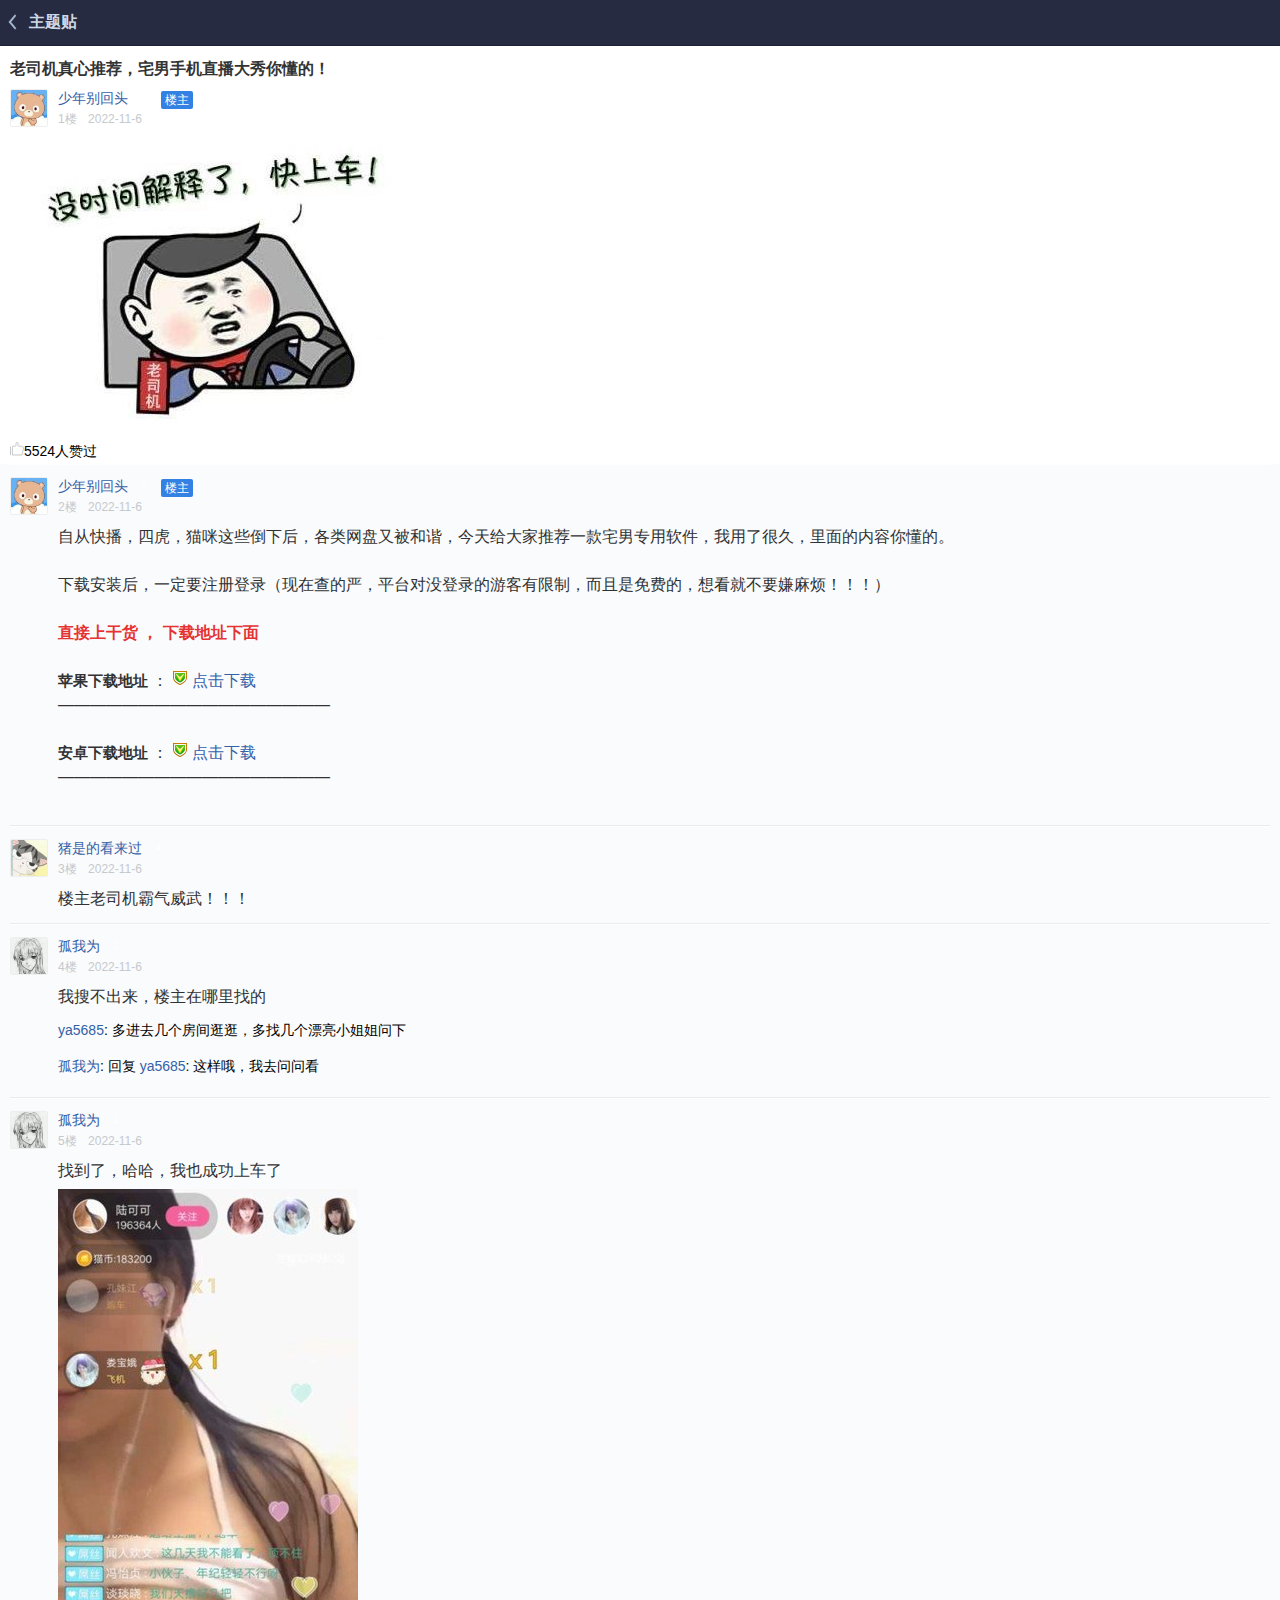
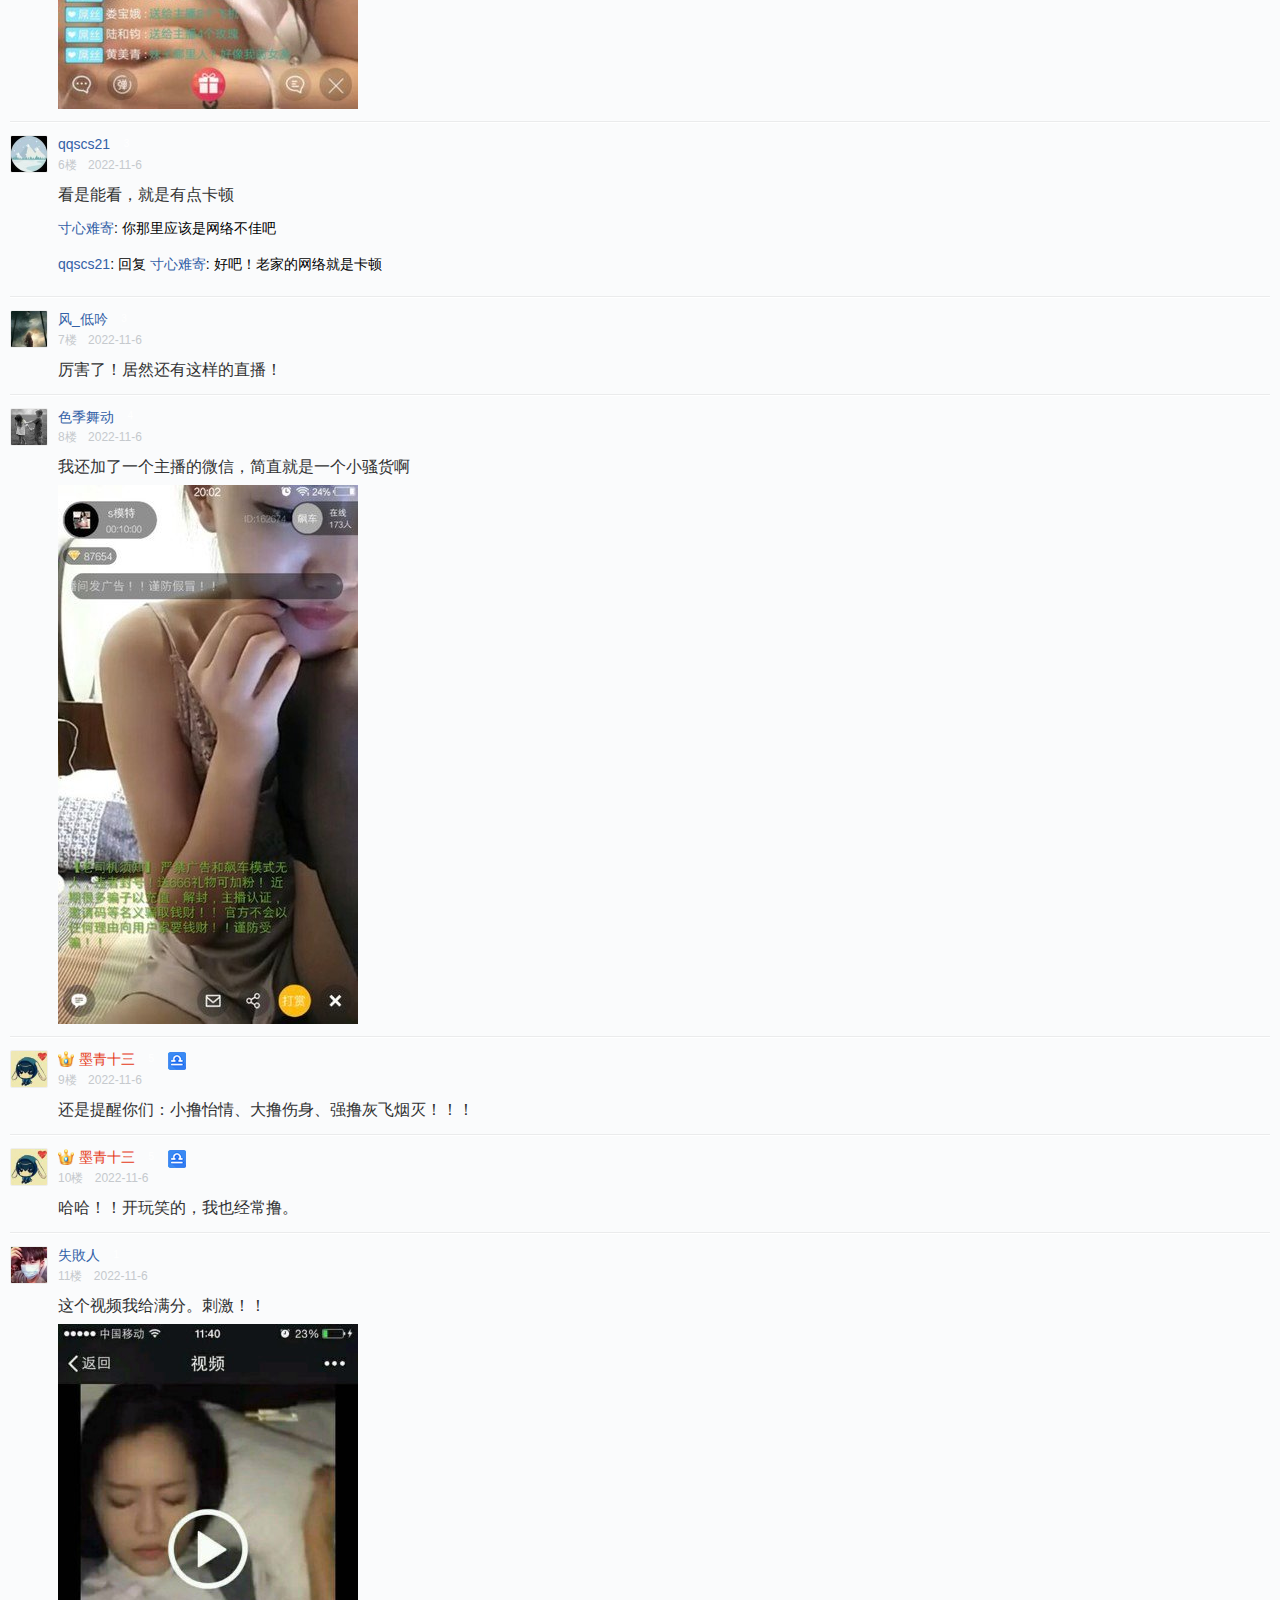
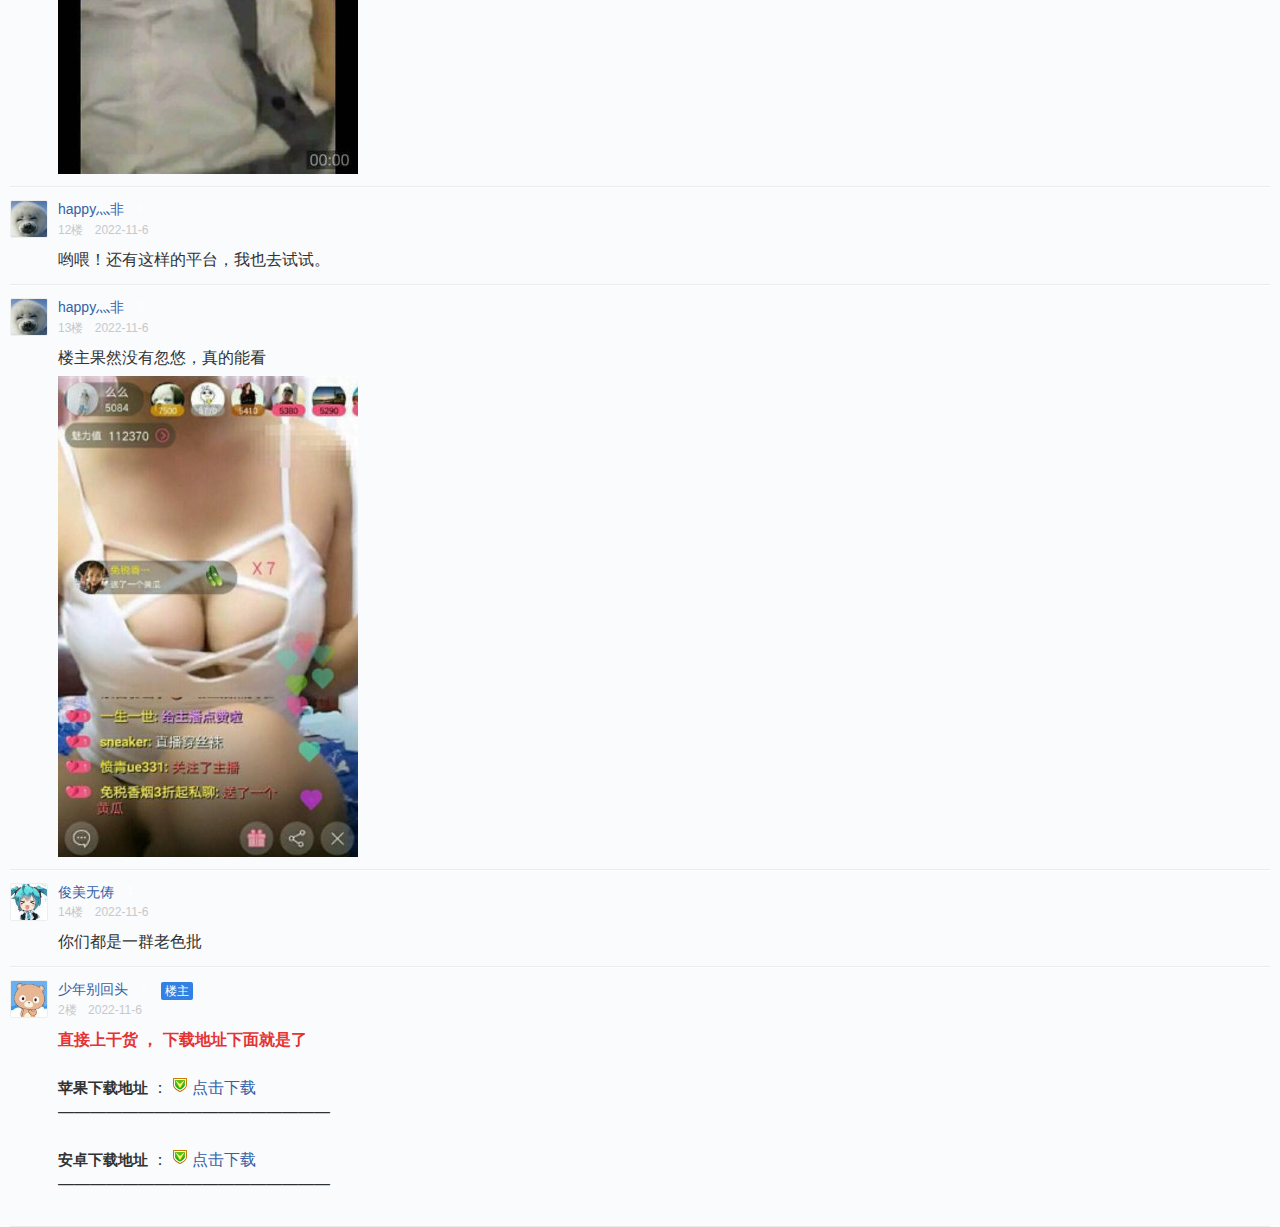
==== commit b54a7c12: "Update index.html" ====
--- a/m/index.html
+++ b/m/index.html
@@ -148,8 +148,8 @@
   
   <div class="content" lz="0">看是能看，就是有点卡顿</div>
   <div class="fr_list j_floor_panel" data-list-count="1">
-  <ul class="flist"><a href="javascript:;">寸心难寄</a>:&nbsp;<span class="floor_content">你那里应该是网络不佳吧</span></ul>
-  <ul class="flist"><a href="javascript:;">qqscs21</a>:&nbsp;回复&nbsp;<a href="javascript:;">寸心难寄</a>:&nbsp;<span class="floor_content">好吧！老家的网络就是卡顿<img src="img/i_f13.png"></span></ul><br>
+  <ul class="flist"><a href="javascript:;">寸心难寄</a>:&nbsp;<span class="floor_content">你那里应该是网络不佳吧</span></ul><br>
+  <ul class="flist"><a href="javascript:;">qqscs21</a>:&nbsp;回复&nbsp;<a href="javascript:;">寸心难寄</a>:&nbsp;<span class="floor_content">好吧！老家的网络就是卡顿</span></ul><br>
   </div></div></li>
   
   <li tid="39559707833" fn="7" data-info="{&quot;un&quot;:&quot;\u98ce_\u4f4e\u541f&quot;,&quot;is_annoy&quot;:0,&quot;pid&quot;:39559707833,&quot;floor_num&quot;:7}" class="list_item post_list_item default_feedback j_post_list_item    " is_inner_floor="">
@@ -329,4 +329,4 @@
   </div>
   <br>
   <div style="display:none;"><script type="text/javascript" src="https://js.users.51.la/21329613.js"></script></div>
-</body></html>+</body></html>
